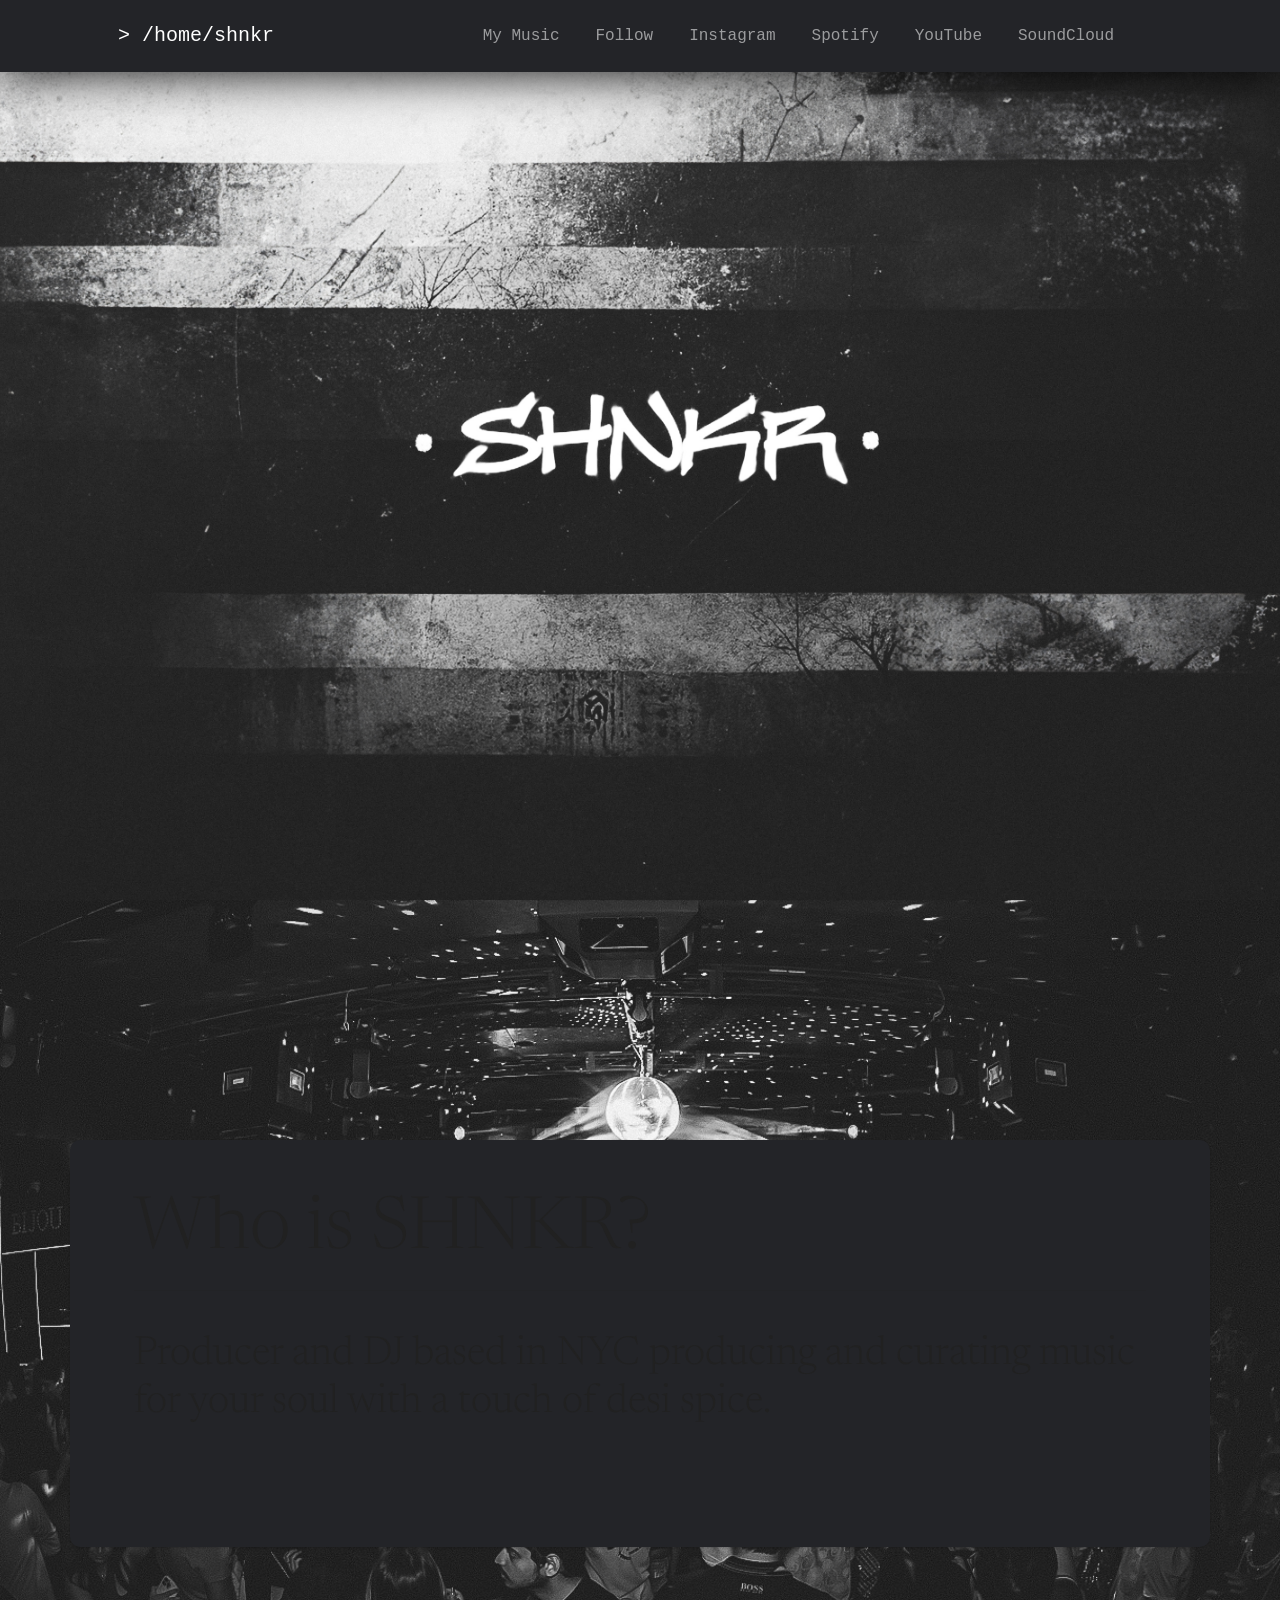
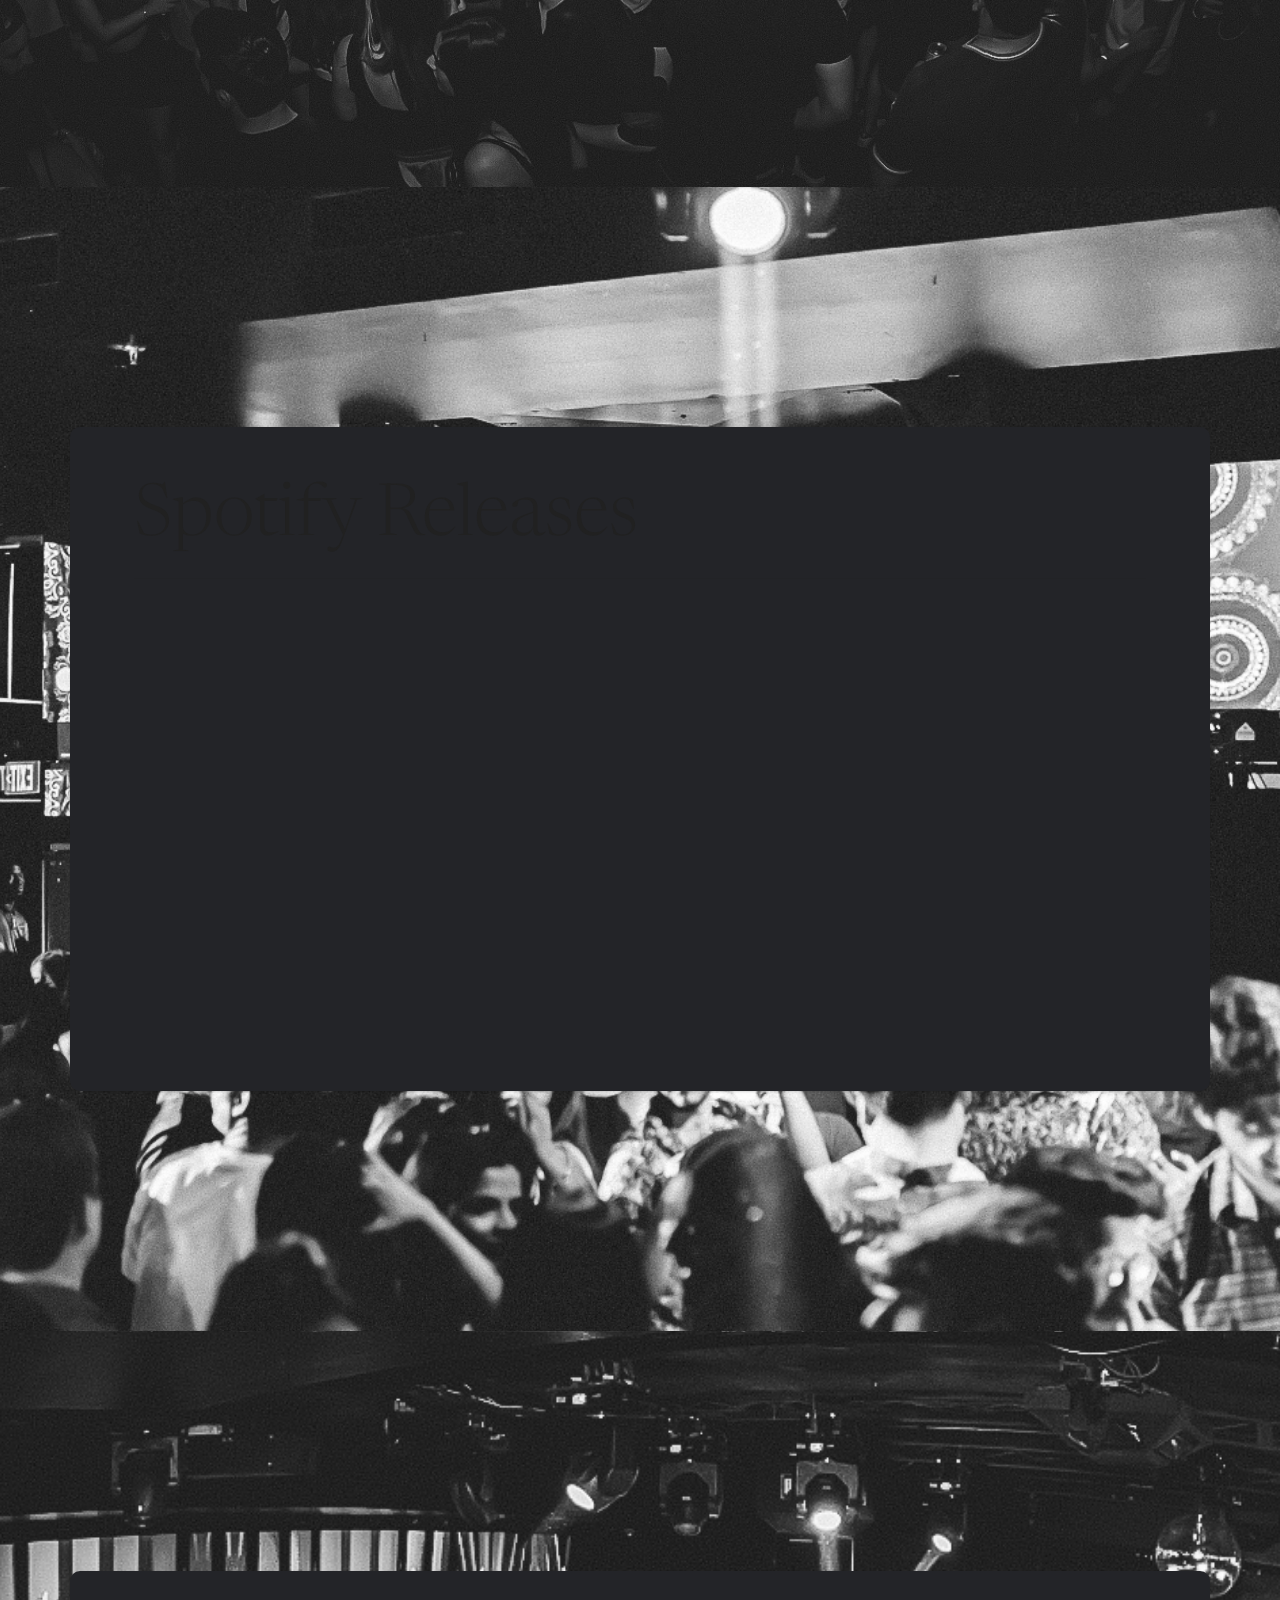
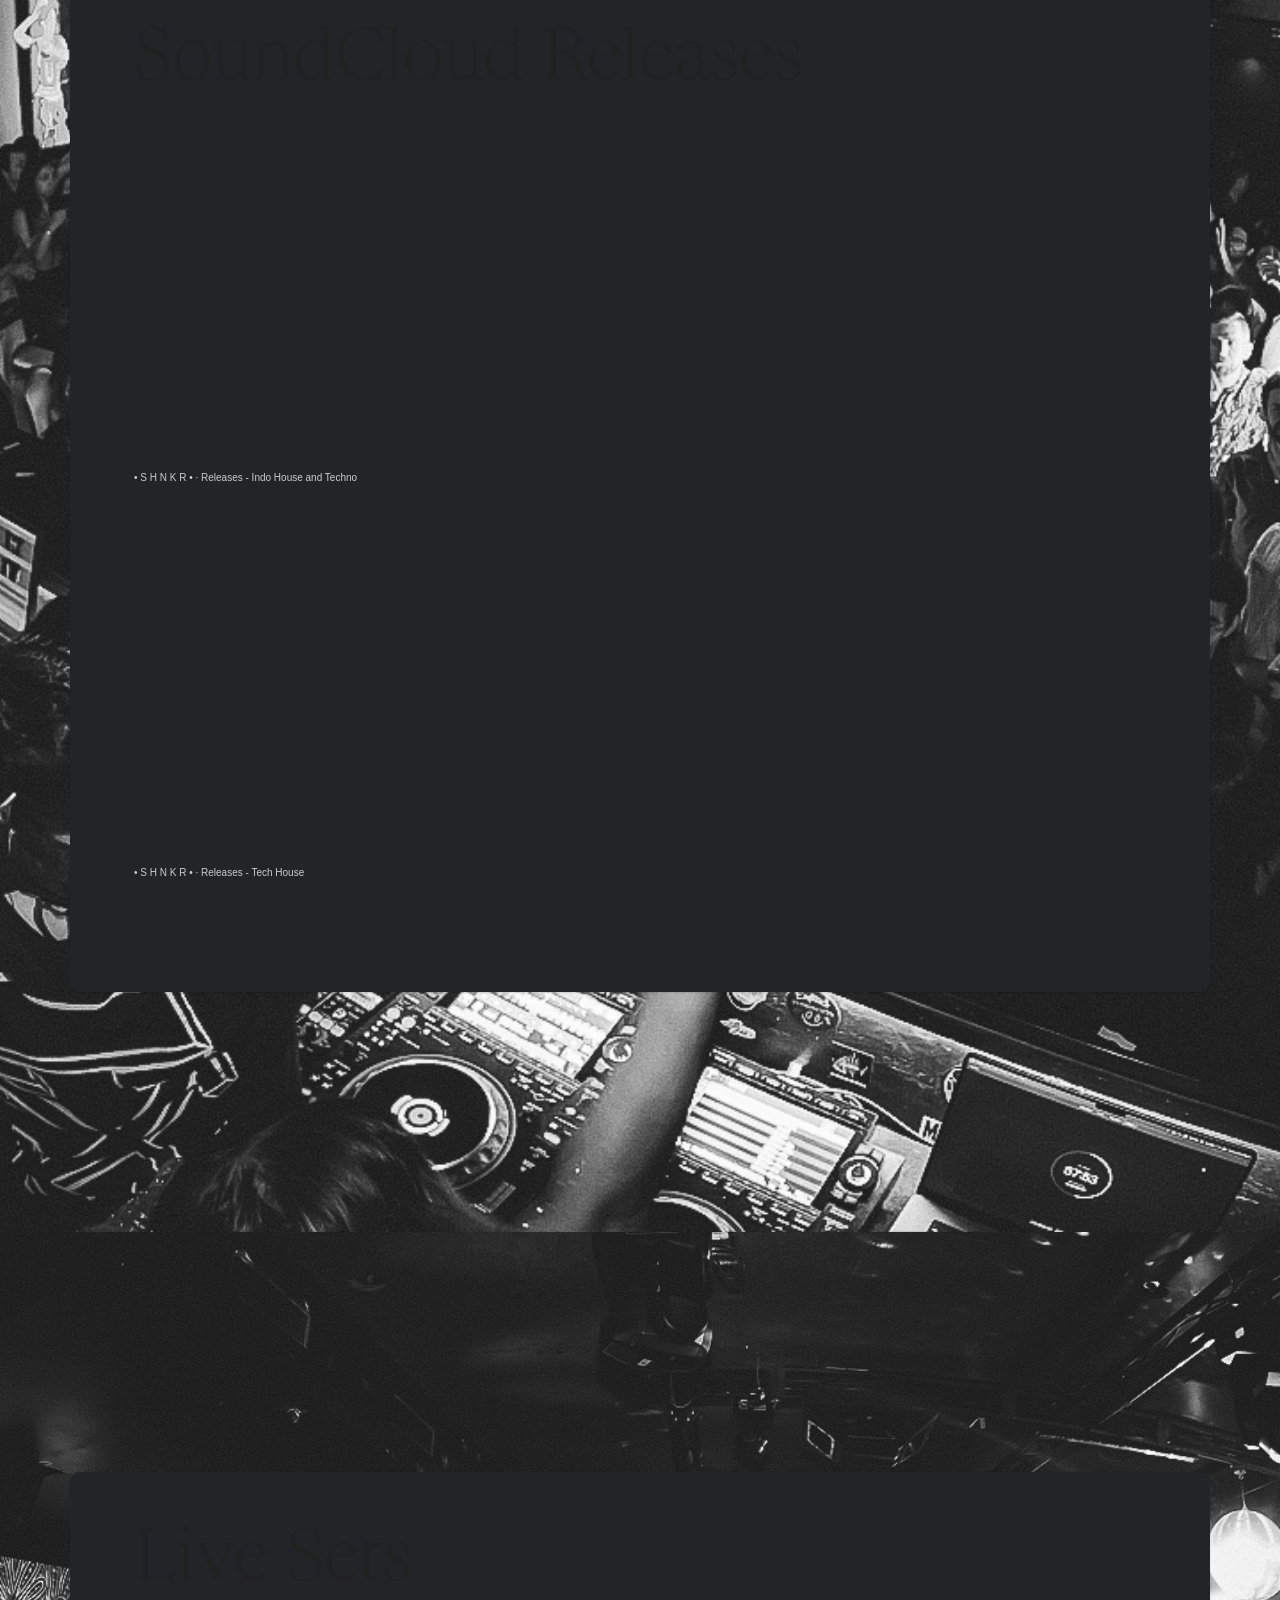
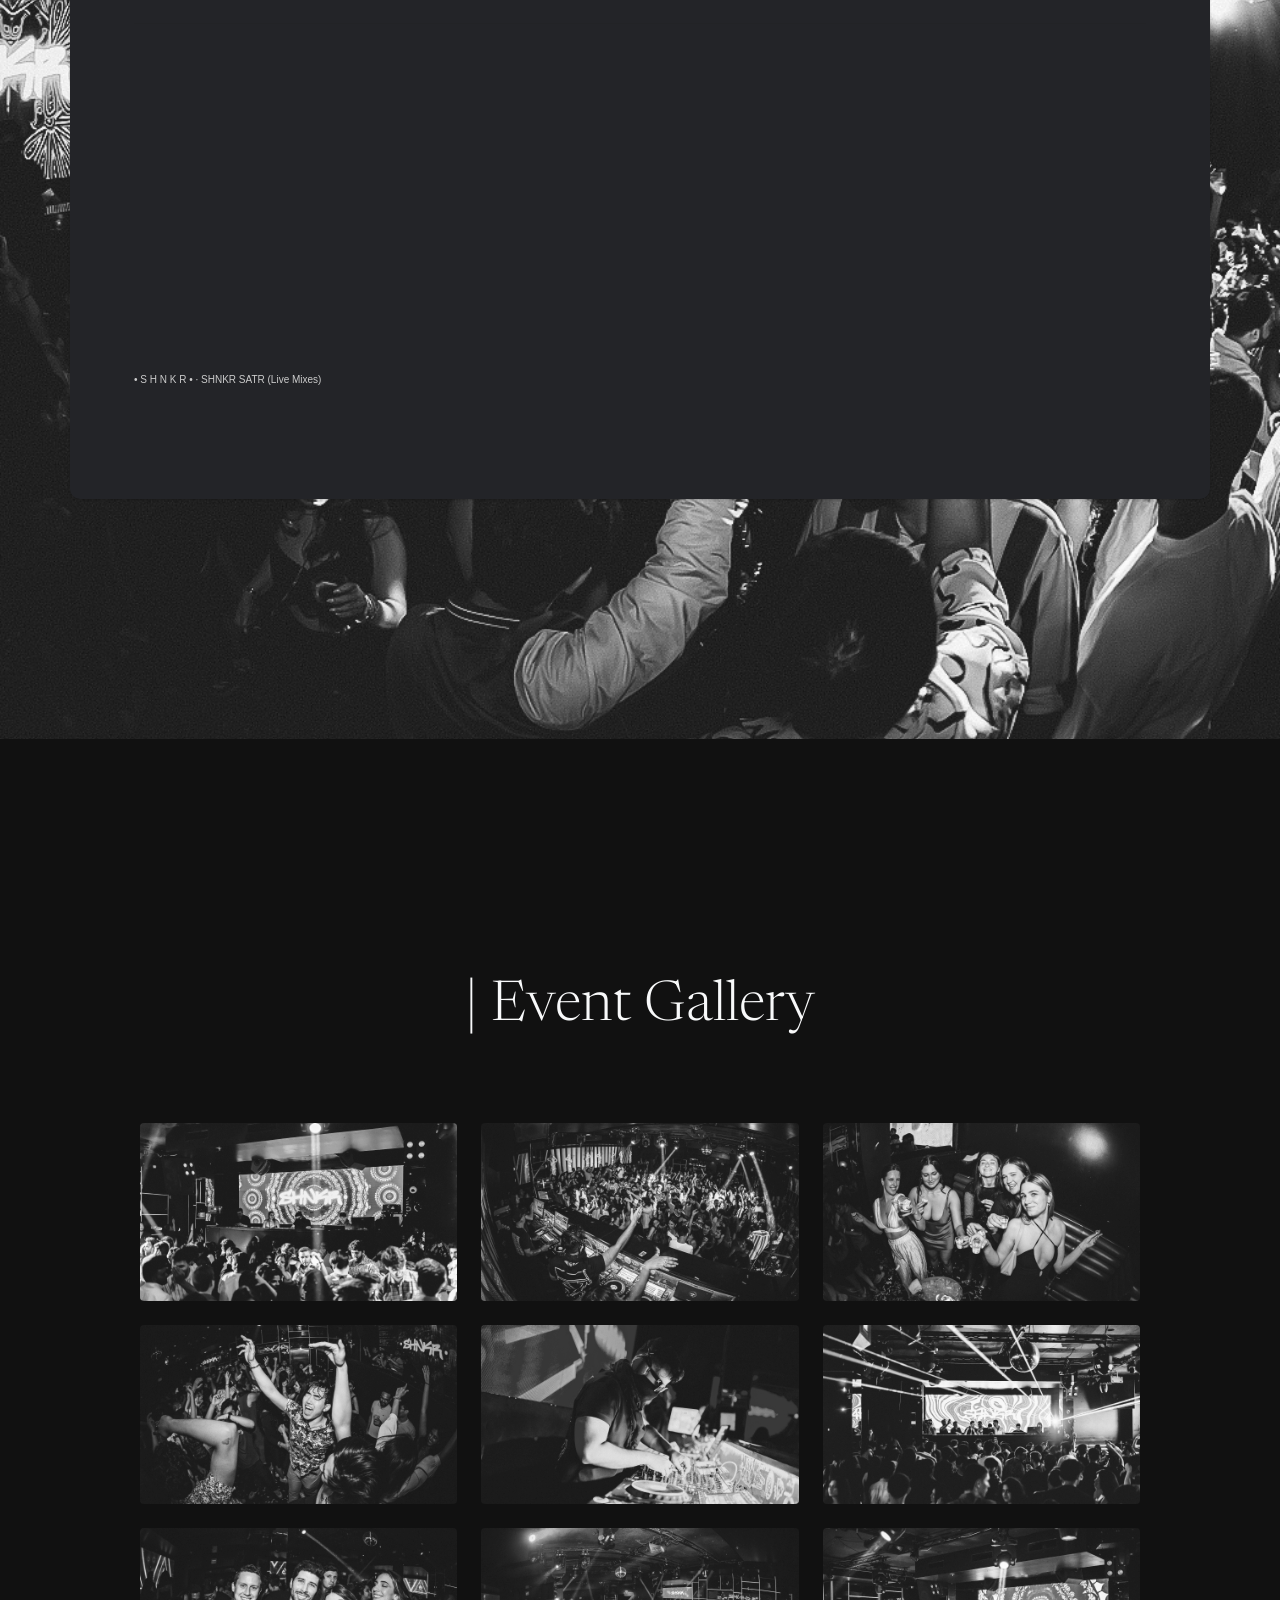
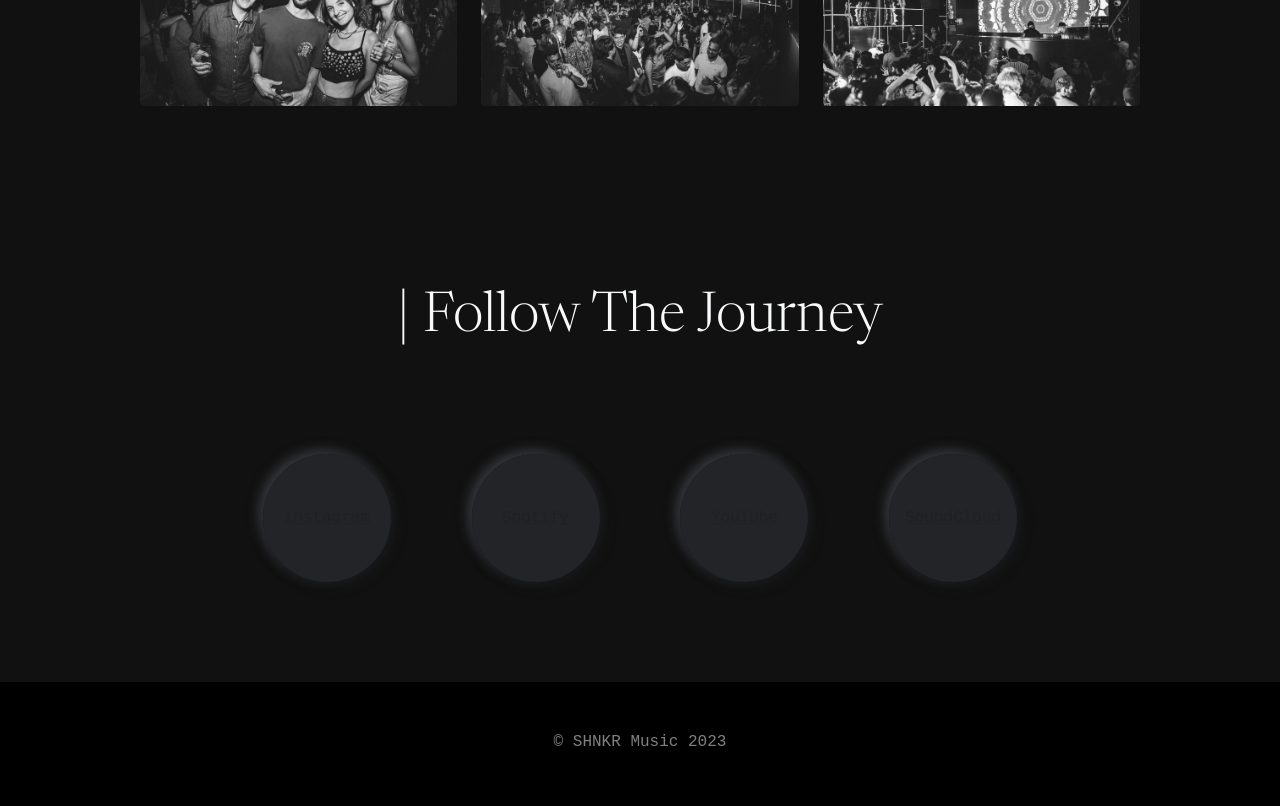
==== index.html @ a23a1327 "Site revamp 23" ====
<!doctype html>
<html class="no-js" lang="en">

    <!--    Head     -->
    <head>
        <meta charset="utf-8" />
        <meta name="viewport" content="width=device-width, initial-scale=1, shrink-to-fit=no" />
        <meta name="description" content="Personal Website" />
        <meta name="author" content="shnkr" />
        <title>Welcome | SHNKR Music</title>
        <link rel="icon" type="image/x-icon" href="assets/favicon.ico" />
        <link href="https://cdn.jsdelivr.net/npm/bootstrap@5.0.2/dist/css/bootstrap.min.css" rel="stylesheet" integrity="sha384-EVSTQN3/azprG1Anm3QDgpJLIm9Nao0Yz1ztcQTwFspd3yD65VohhpuuCOmLASjC" crossorigin="anonymous">
        <!-- Google fonts-->
        <link href="https://fonts.googleapis.com/css2?family=Newsreader:ital,wght@0,600;1,600&amp;display=swap" rel="stylesheet" />
        <link href="https://fonts.googleapis.com/css2?family=Mulish:ital,wght@0,300;0,500;0,600;0,700;1,300;1,500;1,600;1,700&amp;display=swap" rel="stylesheet" />
        <link href="https://fonts.googleapis.com/css2?family=Kanit:ital,wght@0,400;1,400&amp;display=swap" rel="stylesheet" />
        <!-- Core theme CSS (includes Bootstrap)-->
        <link href="css/styles.css" rel="stylesheet" />
        <link href="css/main.css" rel="stylesheet" />
        <link href="css/neomorphic.css" rel="stylesheet" />
    </head>

    <!--    Body     -->
    <body>
      <nav class="navbar navbar-expand-lg navbar-dark fixed-top">
          <div class="container px-5">
              <a class="navbar-brand" href="#header">&gt; /home/shnkr</a>
              <button class="navbar-toggler" type="button" data-bs-toggle="collapse" data-bs-target="#navbarResponsive" aria-controls="navbarResponsive" aria-expanded="false" aria-label="Toggle navigation">
                  Menu
                  <i class="bi-list"></i>
              </button>
              <div class="collapse navbar-collapse" id="navbarResponsive">
                  <ul class="navbar-nav ms-auto me-4 my-3 my-lg-0">
                      <li class="nav-item"><a class="nav-link me-lg-3" href="#about">My Music</a></li>
                      <li class="nav-item"><a class="nav-link me-lg-3" href="#follow">Follow</a></li>
                      <li class="nav-item"><a class="nav-link me-lg-3" href="https://www.instagram.com/shnkrmusic">Instagram</a></li>
                      <li class="nav-item"><a class="nav-link me-lg-3" href="https://open.spotify.com/artist/5sv6Sj7WPThowCQvMNBE6A">Spotify</a></li>
                      <li class="nav-item"><a class="nav-link me-lg-3" href="https://www.youtube.com/channel/UChlsUi5Co1b_n4DUHpxa7-Q">YouTube</a></li>
                      <li class="nav-item"><a class="nav-link me-lg-3" href="https://www.soundcloud.com/shnkr">SoundCloud</a></li>
                  </ul>
              </div>
          </div>
      </nav>


      <!-- Mashead header-->
      <header id="header" class="masthead fullscreen shnkr-background">
          <div class="container">
              <div class="">
                  <div class="col-lg-6">
                      <!-- Mashead text and app badges-->
                      <div class="mb-5 mb-lg-0 text-center text-lg-start">
                        <!-- <h1 class="typewriter code display-1 mb-3"></h>Hi, I am Shnkr.</h1>
                        <h2 class="code  fw-normal text-muted mb-5">Engineer @ Google</h2> -->
                      </div>
                  </div>
              </div>
          </div>
      </header>


      <section class="info-01 px-5 ">
          <div class="cta-content">
              <div class="container px-5 card">
                  <div class="card-body">
                      <div class="col-12 col-">
                          <div class="title">
                            <h2 class="display-2">Who is SHNKR?</h2>
                            <hr />
                            <br />
                            <h2 class="display-6">Producer and DJ based in NYC producing and curating music for your soul with a touch of desi spice.</h2>
                      </div>
                  </div>
              </div>
          </div>
      </section>


      <section class="music-01 px-5 ">
          <div class="cta-content">
              <div class="container px-5 card">
                  <div class="card-body">
                      <div class="col-12 col-">
                          <div class="title">
                              <h2 class="display-2">Spotify Releases</h2>
                              <hr />
                              <br />
                              <iframe style="border-radius:12px" src="https://open.spotify.com/embed/artist/5sv6Sj7WPThowCQvMNBE6A?utm_source=generator&theme=0" width="100%" height="352" frameBorder="0" allowfullscreen="" allow="autoplay; clipboard-write; encrypted-media; fullscreen; picture-in-picture" loading="lazy"></iframe>

                      </div>
                  </div>
              </div>
          </div>
      </section>


      <section class="music-02 px-5 ">
          <div class="cta-content">
              <div class="container px-5 card">
                  <div class="card-body">
                      <div class="col-12 col-">
                          <div class="title">
                              <h2 class="display-2">SoundCloud Releases</h2>
                              <hr />
                              <br />
                              <iframe width="100%" height="300" scrolling="no" frameborder="no" allow="autoplay" src="https://w.soundcloud.com/player/?url=https%3A//api.soundcloud.com/playlists/1664240231&color=%23363434&auto_play=false&hide_related=false&show_comments=true&show_user=true&show_reposts=false&show_teaser=true&visual=true"></iframe>
                              <div style="font-size: 10px; color: #cccccc;line-break: anywhere;word-break: normal;overflow: hidden;white-space: nowrap;text-overflow: ellipsis; font-family: Interstate,Lucida Grande,Lucida Sans Unicode,Lucida Sans,Garuda,Verdana,Tahoma,sans-serif;font-weight: 100;"><a href="https://soundcloud.com/shnkr" title="• S H N K R •" target="_blank" style="color: #cccccc; text-decoration: none;">• S H N K R •</a> ·
                                  <a href="https://soundcloud.com/shnkr/sets/releases-indo-house-and-techno" title="Releases - Indo House and Techno" target="_blank" style="color: #cccccc; text-decoration: none;">Releases - Indo House and Techno</a>
                              </div>
                              <br />
                              <br />
                              <br />

                              <iframe width="100%" height="300" scrolling="no" frameborder="no" allow="autoplay" src="https://w.soundcloud.com/player/?url=https%3A//api.soundcloud.com/playlists/1664241095&color=%23444444&auto_play=false&hide_related=false&show_comments=true&show_user=true&show_reposts=false&show_teaser=true&visual=true"></iframe>
                              <div style="font-size: 10px; color: #cccccc;line-break: anywhere;word-break: normal;overflow: hidden;white-space: nowrap;text-overflow: ellipsis; font-family: Interstate,Lucida Grande,Lucida Sans Unicode,Lucida Sans,Garuda,Verdana,Tahoma,sans-serif;font-weight: 100;"><a href="https://soundcloud.com/shnkr" title="• S H N K R •" target="_blank" style="color: #cccccc; text-decoration: none;">• S H N K R •</a> ·
                                  <a href="https://soundcloud.com/shnkr/sets/releases-tech-house" title="Releases - Tech House" target="_blank" style="color: #cccccc; text-decoration: none;">Releases - Tech House</a>
                              </div>
                      </div>
                  </div>
              </div>
          </div>
      </section>


      <section class="music-03 px-5 ">
          <div class="cta-content">
              <div class="container px-5 card">
                  <div class="card-body">
                      <div class="col-12 col-">
                          <div class="title">
                              <h2 class="display-2">Live Sets</h2>
                              <hr />
                              <br />
                              <iframe width="100%" height="300" scrolling="no" frameborder="no" allow="autoplay" src="https://w.soundcloud.com/player/?url=https%3A//api.soundcloud.com/playlists/1576926529&color=%23444444&auto_play=false&hide_related=false&show_comments=true&show_user=true&show_reposts=false&show_teaser=true&visual=true"></iframe><div style="font-size: 10px; color: #cccccc;line-break: anywhere;word-break: normal;overflow: hidden;white-space: nowrap;text-overflow: ellipsis; font-family: Interstate,Lucida Grande,Lucida Sans Unicode,Lucida Sans,Garuda,Verdana,Tahoma,sans-serif;font-weight: 100;"><a href="https://soundcloud.com/shnkr" title="• S H N K R •" target="_blank" style="color: #cccccc; text-decoration: none;">• S H N K R •</a> · <a href="https://soundcloud.com/shnkr/sets/shnkr-satr-live-mixes" title="SHNKR SATR (Live Mixes)" target="_blank" style="color: #cccccc; text-decoration: none;">SHNKR SATR (Live Mixes)</a></div>
                              </div>
                      </div>
                  </div>
              </div>
          </div>
      </section>

      <!-- Basic features section-->
      <section id="about">
        <div class="container px-5">
            <div class="row gx-5 align-items-center justify-content-center justify-content-lg-between">
            </div>
        </div>
    </section>

    <section>
      <div class=" text-center">
          <div class="row">
              <div class="title">
                  <h2 class="col display-4 lh-1 mb-4">| Event Gallery</h2>
              </div>
          </div>
            <!-- Gallery -->
        <div class="row">
          <div class="col-lg-4 col-md-12 mb-4 mb-lg-0">
            <img
              src="./img/imgrid/gr-01-c.jpg"
              class="sh-grid-img w-100 shadow-1-strong rounded mb-4"
            />
            <img
              src="./img/imgrid/gr-02-c.jpg"
              class="sh-grid-img w-100 shadow-1-strong rounded mb-4"
            />
            <img
              src="./img/imgrid/gr-03-c.jpg"
              class="sh-grid-img w-100 shadow-1-strong rounded mb-4"
            />
          </div>

          <div class="col-lg-4 mb-4 mb-lg-0">
            <img
              src="./img/imgrid/gr-04-c.jpg"
              class="sh-grid-img w-100 shadow-1-strong rounded mb-4"
            />
            <img
              src="./img/imgrid/gr-05-c.jpg"
              class="sh-grid-img w-100 shadow-1-strong rounded mb-4"
            />
            <img
              src="./img/imgrid/gr-06-c.jpg"
              class="sh-grid-img w-100 shadow-1-strong rounded mb-4"
            />
          </div>

          <div class="col-lg-4 mb-4 mb-lg-0">
            <img
              src="./img/imgrid/gr-07-c.jpg"
              class="sh-grid-img w-100 shadow-1-strong rounded mb-4"
            />
            <img
              src="./img/imgrid/gr-08-c.jpg"
              class="sh-grid-img w-100 shadow-1-strong rounded mb-4"
            />
            <img
              src="./img/imgrid/gr-09-c.jpg"
              class="sh-grid-img w-100 shadow-1-strong rounded mb-4"
            />
          </div>
        </div>
        </div>
    </section>

      <!-- Basic features section-->
      <section id="follow">
        <div class="container px-5 text-center">
            <div class="row">
                <div class="title">
                    <h2 class="col display-4 lh-1 mb-4">| Follow The Journey</h2>
                </div>
            </div>
            <div class="row row-cols-1 row-cols-sm-4 row-cols-md-4">
                <div class="card card-social card-hover col-md-6 col-sm-12">
                    <a class="" href="https://www.instagram.com/shnkrmusic">Instagram</a>
                </div>
                <div class="card card-social card-hover col-md-6 col-sm-12">
                    <a class="" href="https://open.spotify.com/artist/5sv6Sj7WPThowCQvMNBE6A">Spotify</a>
                </div>
                <div class="card card-social card-hover col-md-6 col-sm-12">
                    <a class="" href="https://www.youtube.com/channel/UChlsUi5Co1b_n4DUHpxa7-Q">YouTube</a>
                </div>
                <div class="card card-social card-hover col-md-6 col-sm-12">
                    <a class="" href="https://www.soundcloud.com/shnkr">SoundCloud</a>
                </div>
            </div>
        </div>
    </section>


        <!-- Footer-->
        <footer class="bg-black text-center py-5">
            <div class="container px-5">
                <div class="text-white-50 ">
                    <div class="mb-2">&copy; SHNKR Music 2023</div>
                </div>
            </div>
        </footer>

        </div>

        <!--    Scripts     -->
        <script src="js/main.js"></script>
        <script src="js/app.js"></script>
        <script src="js/skrollr.js"></script>
        <script src="js/foundation.min.js"></script>
        <script src="js/form.js"></script>
        <script src="https://cdn.jsdelivr.net/npm/bootstrap@5.0.2/dist/js/bootstrap.bundle.min.js" integrity="sha384-MrcW6ZMFYlzcLA8Nl+NtUVF0sA7MsXsP1UyJoMp4YLEuNSfAP+JcXn/tWtIaxVXM" crossorigin="anonymous"></script>
    </body>
</html>
---- css/main.css ----
/*  Body Styles */
body {
  font-family: monospace;
}

.shnkr-background {
  z-index: -100;
  background: url(../img/shnkr_cover.jpg);
  background-position: center;
  background-size: cover;
}

.fullscreen {
  display: flex;
  width: 100%;
  height: 100vh;
  align-items: center;
}

.code {
  font-family: monospace;
}

/* The typing effect */
@keyframes typing {
  from {
    width: 0;
  }
  to {
    width: 100%;
  }
}

/* The typewriter cursor effect */
@keyframes blink-caret {
  from,
  to {
    border-color: transparent;
  }
  50% {
    border-color: rgba(255, 255, 255, 0.5);
  }
}

.display-flex {
  display: flex;
}

.card {
  padding: 2rem;
  border-radius: 10px;
  border: none;
  box-shadow: 0 1px 2px rgba(0, 0, 0, 0.15);
  transition: all 0.15s ease-in-out;
  background-color: #fff;
  -webkit-transition: all 0.15s cubic-bezier(0.165, 0.84, 0.44, 1);
  transition: all 0.15s cubic-bezier(0.165, 0.84, 0.44, 1);
}

.card-social {
  height: 8rem;
  width: 8rem;
  border-radius: 8rem;
  display: flex;
  align-items: center;
  justify-content: center;
}

.card-social::after {
  height: 8rem;
  width: 8rem;
  border-radius: 8rem;
  display: flex;
  align-items: center;
  justify-content: center;
}

.btn-hover {
  border: none;
  box-shadow: 0 1px 2px rgba(0, 0, 0, 0.15);
  transition: all 0.15s ease-in-out;
  -webkit-transition: all 0.15s cubic-bezier(0.165, 0.84, 0.44, 1);
  transition: all 0.15s cubic-bezier(0.165, 0.84, 0.44, 1);
}

.btn-hover::after {
  content: "";
  position: absolute;
  z-index: -1;
  top: 0;
  left: 0;
  width: 100%;
  height: 100%;
  box-shadow: 0 5px 15px rgba(0, 0, 0, 0.3);
  opacity: 0;
  -webkit-transition: all 0.6s cubic-bezier(0.165, 0.84, 0.44, 1);
  transition: all 0.6s cubic-bezier(0.165, 0.84, 0.44, 1);
}

.btn-hover:hover::after {
  opacity: 1;
}

/*  Loader Styles */
@keyframes rotate {
  from {
    -moz-transform: rotate(0deg); /* IE 9 */
    -webkit-transform: rotate(0deg); /* Chrome, Safari, Opera */
    transform: rotate(0deg);
  }
  to {
    -moz-transform: rotate(360deg); /* IE 9 */
    -webkit-transform: rotate(360deg); /* Chrome, Safari, Opera */
    transform: rotate(360deg);
  }
}

@-webkit-keyframes opacity {
  0% {
    opacity: 1;
  }
  100% {
    opacity: 0;
  }
}

@keyframes opacity {
  0% {
    opacity: 1;
  }
  100% {
    opacity: 0;
  }
}

@-webkit-keyframes rotation {
  from {
    -webkit-transform: rotate(0deg);
  }

  to {
    -webkit-transform: rotate(360deg);
  }
}

@keyframes rotation {
  from {
    transform: rotate(0deg);
  }

  to {
    transform: rotate(360deg);
  }
}

.loader {
  position: fixed;
  z-index: 10000;
  top: 0;
  height: 100%;
  width: 100%;
  background-color: #111;
  text-align: center;
}

.loader i {
  margin-top: 20%;
  -webkit-animation: rotation 2s ease-in-out infinite;
  -moz-animation: rotation 2s ease-in-out infinite;
  animation: rotation 2s ease-in-out infinite;
}

.loader p {
  text-align: center;
  -webkit-animation: opacity 1s ease-in-out infinite alternate;
  -moz-animation: opacity 1s ease-in-out infinite alternate;
  animation: opacity 1s ease-in-out infinite alternate;
}

/*  Left Nav Styles */

.small-nav {
  display: block;
  position: fixed;
  width: 4%;
  padding-left: 1%;
  top: 35%;
}

/*  Main Panel Styles */

.row {
  max-width: 80%;
  margin-left: 10%;
}

.panel {
  display: table-cell;
  vertical-align: middle;
  border-radius: 5px;
  padding: 20px;
  margin: 0px;
  margin-top: 10px;
  border: 2px solid #333;
  text-align: justify;
  background-color: rgba(255, 255, 255, 0.85);
}

.jumbotron {
  width: 100%;
  padding: 50px;
  z-index: 100px;
  border-top: 2px solid #0875bd;
  border-bottom: 2px solid #222;
  -webkit-box-shadow: 0px -2px 20px -1px rgba(0, 0, 0, 0.75);
  -moz-box-shadow: 0px -2px 20px -1px rgba(0, 0, 0, 0.75);
  box-shadow: 0px -2px 20px -1px rgba(0, 0, 0, 0.75);
  background-color: rgba(0, 0, 0, 0.8);
}

.jumbotron-alt {
  width: 100%;
  padding: 50px;
  z-index: 100px;
  border-top: 2px solid #111;
  border-bottom: 2px solid #222;
  -webkit-box-shadow: 0px -2px 20px -1px rgba(0, 0, 0, 0.75);
  -moz-box-shadow: 0px -2px 20px -1px rgba(0, 0, 0, 0.75);
  box-shadow: 0px -2px 20px -1px rgba(0, 0, 0, 0.75);
  background-color: rgba(8, 117, 189, 0.8);
}

.jumbotron-alt h1,
.jumbotron-alt h3,
.jumbotron-alt p,
.jumbotron-alt li,
.jumbotron-alt i {
  color: #111;
}

.jumbotron-alt hr {
  border: 1px solid #111;
}

.trans-panel {
  position: relative;
  z-index: -100;
  height: 50%;
  filter: blur(5px);
  -webkit-filter: blur(5px);
  -moz-filter: blur(5px);
}

/*  Button Styles */

.btn-large {
  padding: 10px;
  width: 50%;
  margin-top: 40px;
  position: relative;
  background-color: #111;
  border: 2px solid #111;
  border-radius: 5px;
}

.btn-large:focus {
  background-color: #0875bd;
}

.btn-large:focus p {
  color: #111;
}

.btn-large p,
.btn-large i {
  text-align: center;
  color: #0875bd;
}

.btn-large p {
  text-align: center;
  color: #0875bd;
}

.btn-large:hover {
  background-color: rgba(0, 0, 0, 0);
}

.btn-large:hover p,
.btn-large:hover i {
  color: #111;
}

/*  Overlay Grids */

.overlay-info {
  display: none;
  position: absolute;
  bottom: 0px;
  overflow: visible;
  width: 100%;
  border: 2px solid #0875bd;
  background-color: #111;
  padding: 15px;
  z-index: 100px;
}

.overlay-info p {
  font-size: 20px;
}

.overlay-info b {
  color: #0875bd;
}

/*  Circle Button */

.columns {
  text-align: center;
  overflow: visible;
}

.btn-container {
  padding: 10px;
}

.grid-cell {
  margin: 20px;
}

.fa-large {
  font-size: 60px;
  height: 150px;
  width: 150px;
  padding: 30px;
  padding-top: 45px;
  border: 2px solid #111;
  border-radius: 75px;
  color: #111;
  background-color: #0875bd;
  margin-bottom: 20px;
}

.fa-large-icon {
  font-size: 60px;
  height: 150px;
  width: 150px;
  padding: 30px;
  padding-top: 45px;
  border: 2px solid #0875bd;
  border-radius: 75px;
  background-color: #111;
  margin-bottom: 20px;
}

.fa-medium {
  color: #0875bd;
  font-size: 50px;
  height: 100px;
  width: 100px;
  padding: 20px;
  padding-top: 30px;
  border: 1px solid #111;
  border-radius: 75px;
  background-color: rgba(0, 0, 0, 0.15);
}

i.fa-angle-double-up {
  background-color: #111;
  color: #0875bd;
  padding-top: 25px;
  position: absolute;
}

i.fa-angle-double-up:hover {
  background-color: #0875bd;
  color: #111;
  padding-top: 25px;
}

.btn-icon-up {
  text-align: center;
  z-index: 100;
  position: relative;
  left: -50px;
}

.fa-small {
  text-align: center;
  color: #111;
  font-size: `` 30px;
  height: 40px;
  width: 40px;
  padding-top: 9px;
  border: 1px solid #111;
  border-radius: 75px;
  margin: 5px;
  background-color: rgba(200, 200, 200, 0.25);
}

.fa-small-up,
.fa-small-down {
  text-align: center;
  color: #111;
  font-size: `` 30px;
  height: 40px;
  width: 40px;
  padding-top: 9px;
  border: 1px solid #111;
  border-radius: 75px;
  margin: 5px;
  background-color: rgba(250, 250, 250, 0.8);
}

.fa-small:hover {
  background-color: rgba(200, 200, 200, 0.6);
}

.fa-small-up:hover,
.fa-small-down:hover {
  background-color: rgba(200, 200, 200, 0.6);
}

.fa-active {
  background-color: rgba(250, 250, 250, 0.8);
}

i.fa-social {
  background-color: #111;
  color: #0875bd;
}

i.fa-facebook:hover {
  background-color: #3b5998;
  border: 2px solid #3b5998;
  color: #fff;
}

i.fa-linkedin:hover {
  background-color: #007bb6;
  border: 2px solid #007bb6;
  color: #fff;
}

i.fa-twitter:hover {
  background-color: #00aced;
  border: 2px solid #00aced;
  color: #fff;
}

i.fa-github-alt:hover {
  background-color: #000;
  border: 2px solid #000;
  color: #fff;
}

.fa-angle-double-down:hover {
  background-color: rgba(0, 0, 0, 0.25);
}

/*  Form Styles */

input:focus,
textarea:focus {
  background-color: rgba(255, 255, 255, 0.9) !important;
  border: rgba(255, 255, 255, 0.2) !important;
  border-radius: 5px !important;
  font-size: 20px !important;
  padding-left: 20px !important;
}

input,
textarea {
  background-color: rgba(255, 255, 255, 0.3) !important;
  border: rgba(255, 255, 255, 0.2) !important;
  border-radius: 5px !important;
  font-size: 20px !important;
  color: #111;
  height: 50px !important;
  padding-left: 20px !important;
}

textarea {
  min-height: 300px;
  padding: 20px;
}

/*  Footer Styles */
.footer {
  border-top: 2px solid #0875bd;
  background-color: #111;
  height: 70px;
  text-align: center;
}

.footer p {
  text-align: center;
  color: #777;
}
---- css/neomorphic.css ----
:root {
  --bs-blue: #1859f1;
  --bs-indigo: #6610f2;
  --bs-purple: #9f1ae2;
  --bs-pink: #d63384;
  --bs-red: #dc3545;
  --bs-orange: #fd7e14;
  --bs-yellow: #ffc107;
  --bs-green: #198754;
  --bs-teal: #20c997;
  --bs-cyan: #0dcaf0;
  --bs-white: #fff;
  --bs-black: #000;
  --bs-gray: #3c3c3c;
  --bs-gray-dark: #343a40;
  --bs-gray-100: #f8f9fa;
  --bs-gray-200: #e9ecef;
  --bs-gray-300: #dee2e6;
  --bs-gray-400: #ced4da;
  --bs-gray-500: #adb5bd;
  --bs-gray-600: #3b3d43;
  --bs-gray-700: #2f3135;
  --bs-gray-800: #232428;
  --bs-gray-900: #17181a;
  --bs-primary: #1b7ced;
  --bs-secondary: #9f1ae2;
  --bs-success: #198754;
  --bs-info: #0dcaf0;
  --bs-warning: #ffc107;
  --bs-danger: #dc3545;
  --bs-light: #f8f9fa;
  --bs-dark: #111111;
  --bs-primary-rgb: 41, 55, 240;
  --bs-secondary-rgb: 159, 26, 226;
  --bs-success-rgb: 25, 135, 84;
  --bs-info-rgb: 13, 202, 240;
  --bs-warning-rgb: 255, 193, 7;
  --bs-danger-rgb: 220, 53, 69;
  --bs-light-rgb: 248, 249, 250;
  --bs-dark-rgb: 33, 37, 41;
  --bs-white-rgb: 255, 255, 255;
  --bs-black-rgb: 0, 0, 0;
  --bs-body-color-rgb: 33, 37, 41;
  --bs-body-bg-rgb: 255, 255, 255;
  --bs-font-sans-serif: system-ui, -apple-system, "Segoe UI", Roboto,
    "Helvetica Neue", Arial, "Noto Sans", "Liberation Sans", sans-serif,
    "Apple Color Emoji", "Segoe UI Emoji", "Segoe UI Symbol", "Noto Color Emoji";
  --bs-font-monospace: SFMono-Regular, Menlo, Monaco, Consolas,
    "Liberation Mono", "Courier New", monospace;
  --bs-gradient: linear-gradient(
    180deg,
    rgba(255, 255, 255, 0.15),
    rgba(255, 255, 255, 0)
  );
  --bs-body-font-family: Mulish, -apple-system, BlinkMacSystemFont, Segoe UI,
    Roboto, Helvetica Neue, Arial, sans-serif, Apple Color Emoji, Segoe UI Emoji,
    Segoe UI Symbol, Noto Color Emoji;
  --bs-body-font-size: 1rem;
  --bs-body-font-weight: 500;
  --bs-body-line-height: 1.5;
  --bs-body-color: #212121;
  --bs-body-bg: #fff;

  --h1: 4px;
  --h2: -4px;
  --v1: 4px;
  --v2: -4px;
  --blur1: 12px;
  --blur2: 12px;
  --blur-small1: 8px;
  --blur-small2: 8px;
  --color-dark-shadow: var(--bs-gray-900);
  --color-light-shadow: var(--bs-gray-600);
  --color-transparent: rgba(0, 0, 0, 0);
  --bg-angle: 45;
}

body {
  background: var(--bs-dark);
  color: var(--bs-light);
}

a {
  color: var(--color-secondary);
}

.navbar {
  padding: 1em;
  box-shadow: 0px 0px 50px var(--bs-black);
  background: var(--bs-gray-800);
}

.navbar .navbar-brand:hover {
  color: var(--bs-primary);
}

.navbar .nav-item .nav-link {
  border-left: 4px solid rgba(0, 0, 0, 0);
}

.navbar .nav-item .nav-link:hover {
  color: var(--bs-primary);
  border-left: 4px solid var(--bs-primary);
}

.navbar .nav-item .nav-link:active {
  border-left: 4px solid var(--bs-primary);
}

.btn {
  background: var(--bs-gray-800);
  border: none;
  box-shadow: var(--h1) var(--v1) var(--blur-small1) var(--color-dark-shadow),
    var(--h2) var(--v2) var(--blur-small2) var(--color-light-shadow);
}

.btn:hover {
  background: var(--bs-gray-800);
  color: var(--bs-primary);
  box-shadow: inset var(--h1) var(--v1) var(--blur-small1)
      var(--color-dark-shadow),
    inset var(--h2) var(--v2) var(--blur-small2) var(--color-light-shadow);
}

.card {
  margin: auto;
  background-color: var(--bs-gray-800);
}

.title {
  padding-bottom: 4em;
}

.card-hover:hover {
  box-shadow: inset var(--h1) var(--v1) var(--blur1) var(--color-dark-shadow),
    inset var(--h2) var(--v2) var(--blur2) var(--color-light-shadow);
}

.card-social {
  border-radius: 20rem;
  margin: 20px auto;
  text-decoration: none;
  box-shadow: inset var(--h1) var(--v1) var(--blur-small1)
      var(--color-transparent),
    inset var(--h2) var(--v2) var(--blur-small2) var(--color-transparent);
  -webkit-transition: all 0.1s ease-in-out;
  transition: all 0.1s ease-in-out;
}

.card-social:hover {
  color: var(--bs-primary);
  box-shadow: inset var(--h1) var(--v1) var(--blur-small1)
      var(--color-dark-shadow),
    inset var(--h2) var(--v2) var(--blur-small2) var(--color-light-shadow);
  -webkit-transition: all 0.1s ease-in-out;
  transition: all 0.1s ease-in-out;
}

.card-hover::after {
  content: "";
  position: absolute;
  border-radius: 10px;
  z-index: -1;
  top: 0;
  left: 0;
  width: 100%;
  height: 100%;
  box-shadow: var(--h1) var(--v1) var(--blur1) var(--color-dark-shadow),
    var(--h2) var(--v2) var(--blur2) var(--color-light-shadow);
}

.card-social::after {
  border-radius: 50rem;
  -webkit-transition: all 0.1s ease-in-out;
  transition: all 0.1s ease-in-out;
}

.card-hover:hover::after {
  opacity: 0;
}
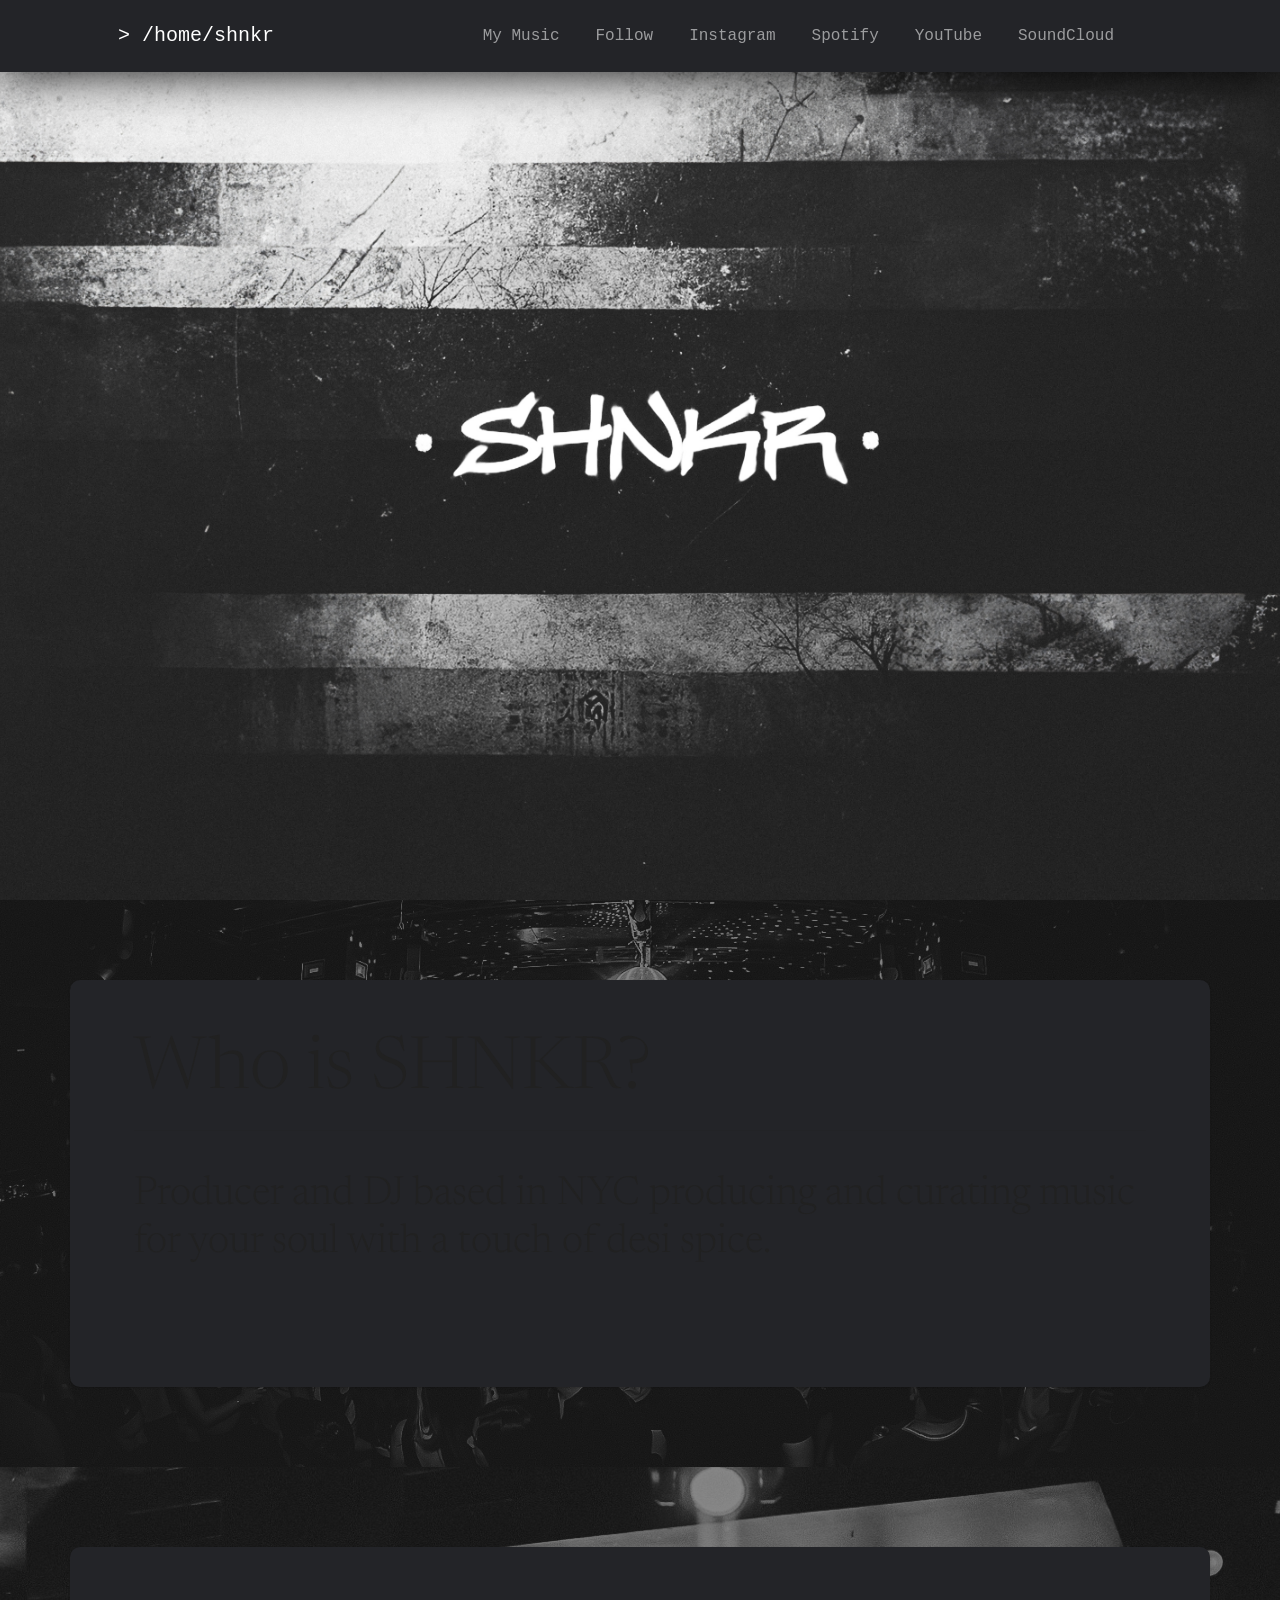
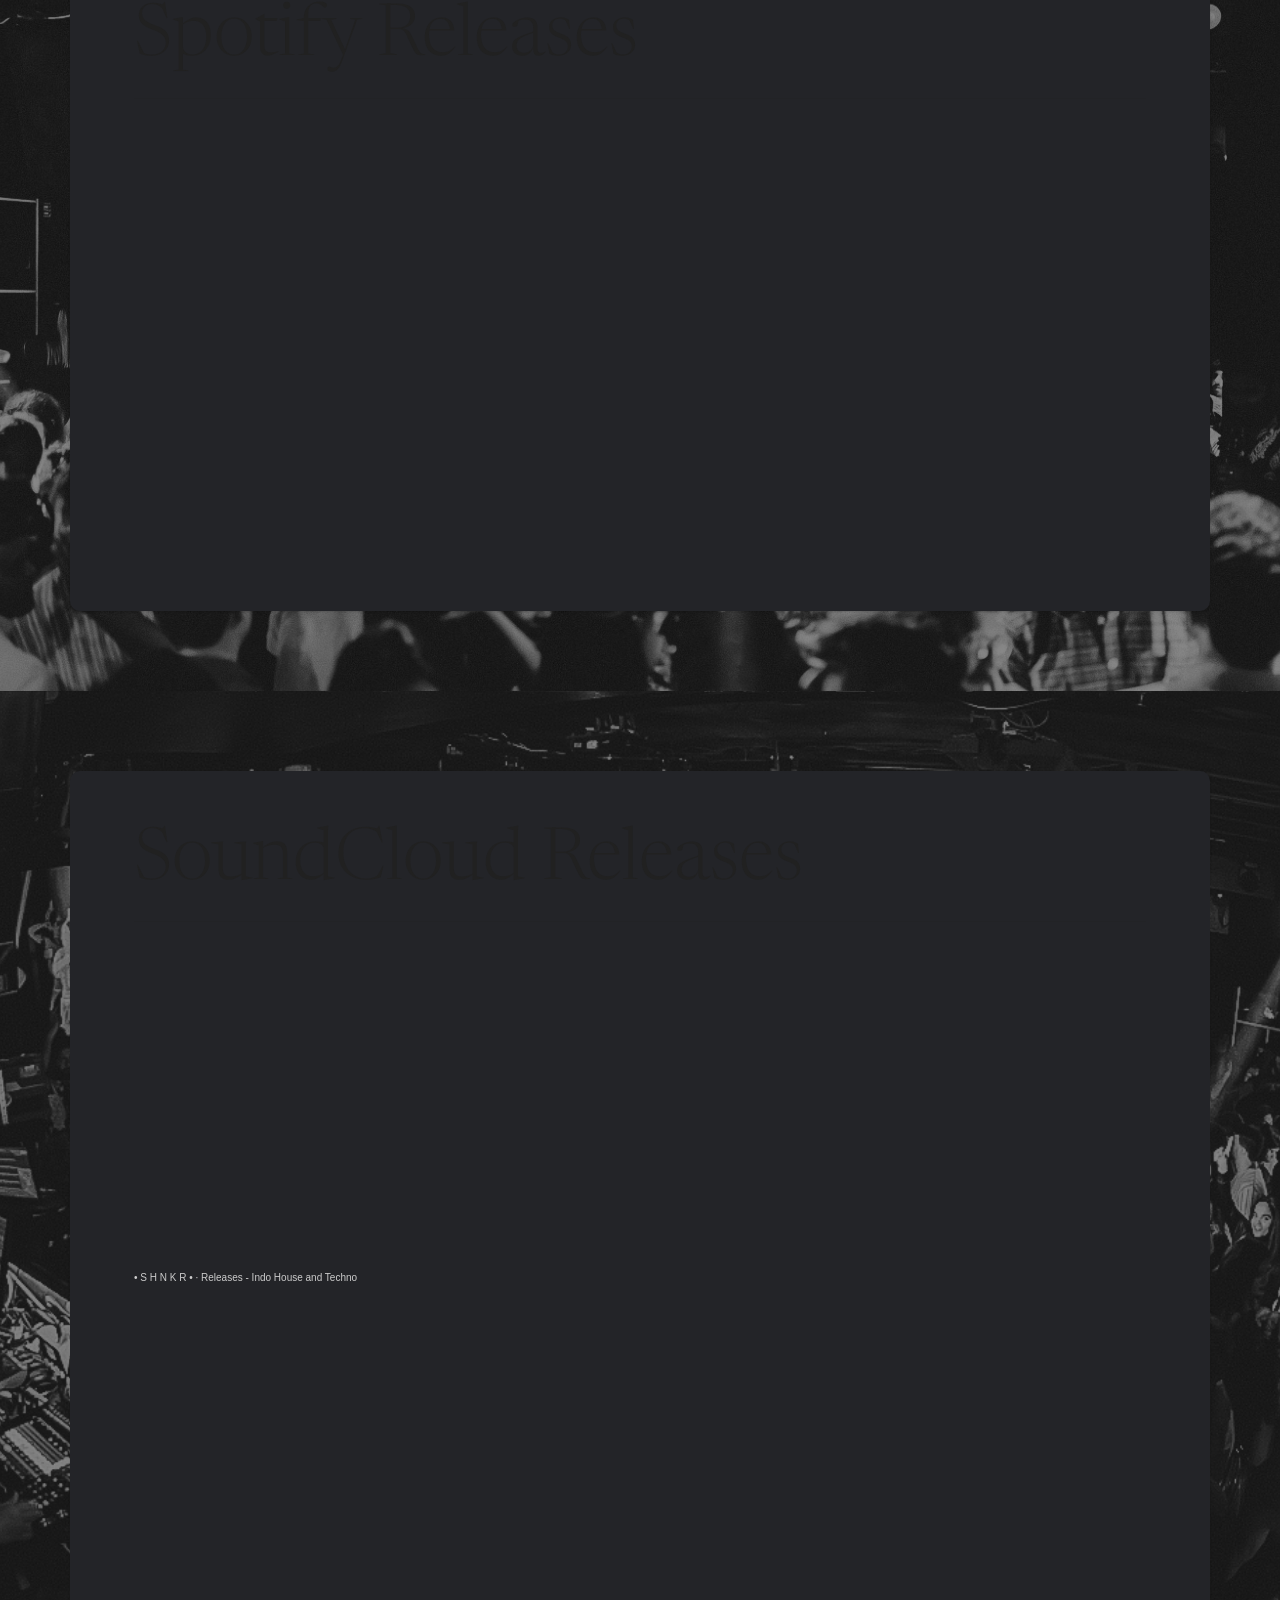
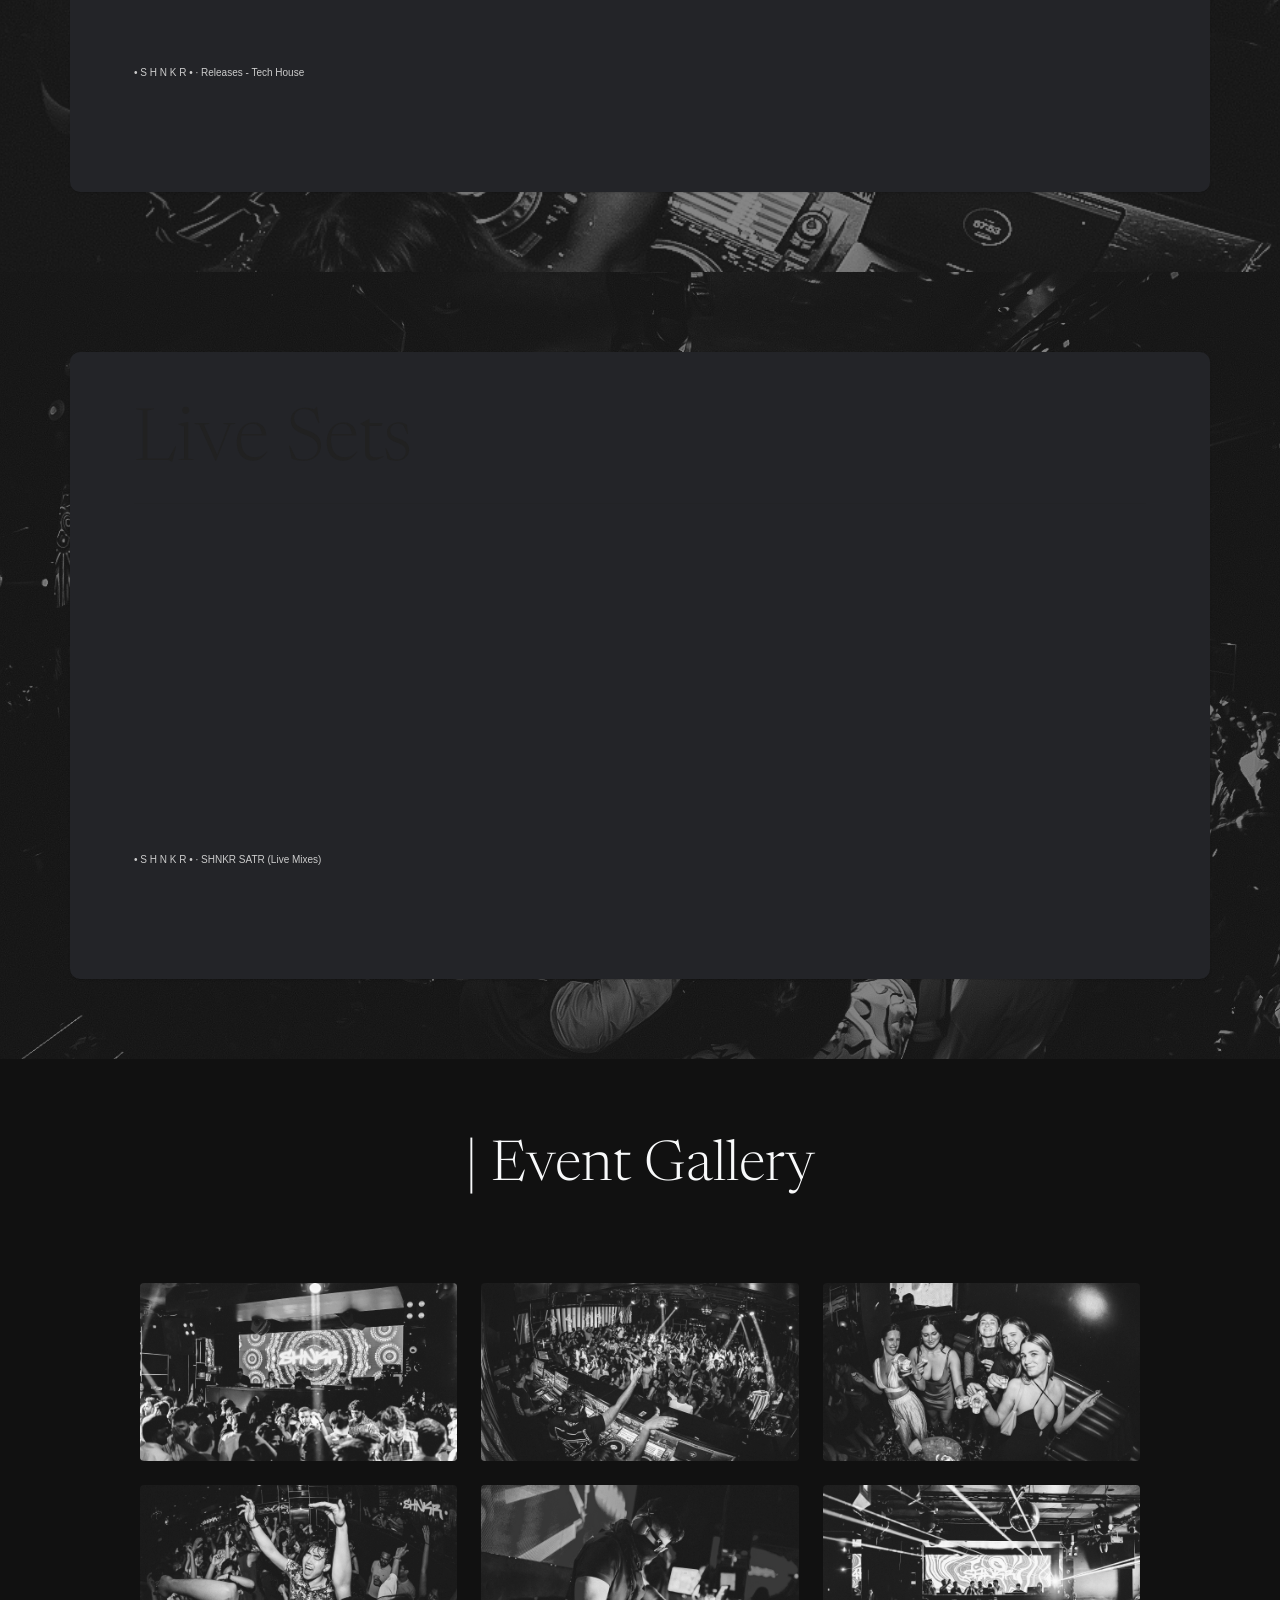
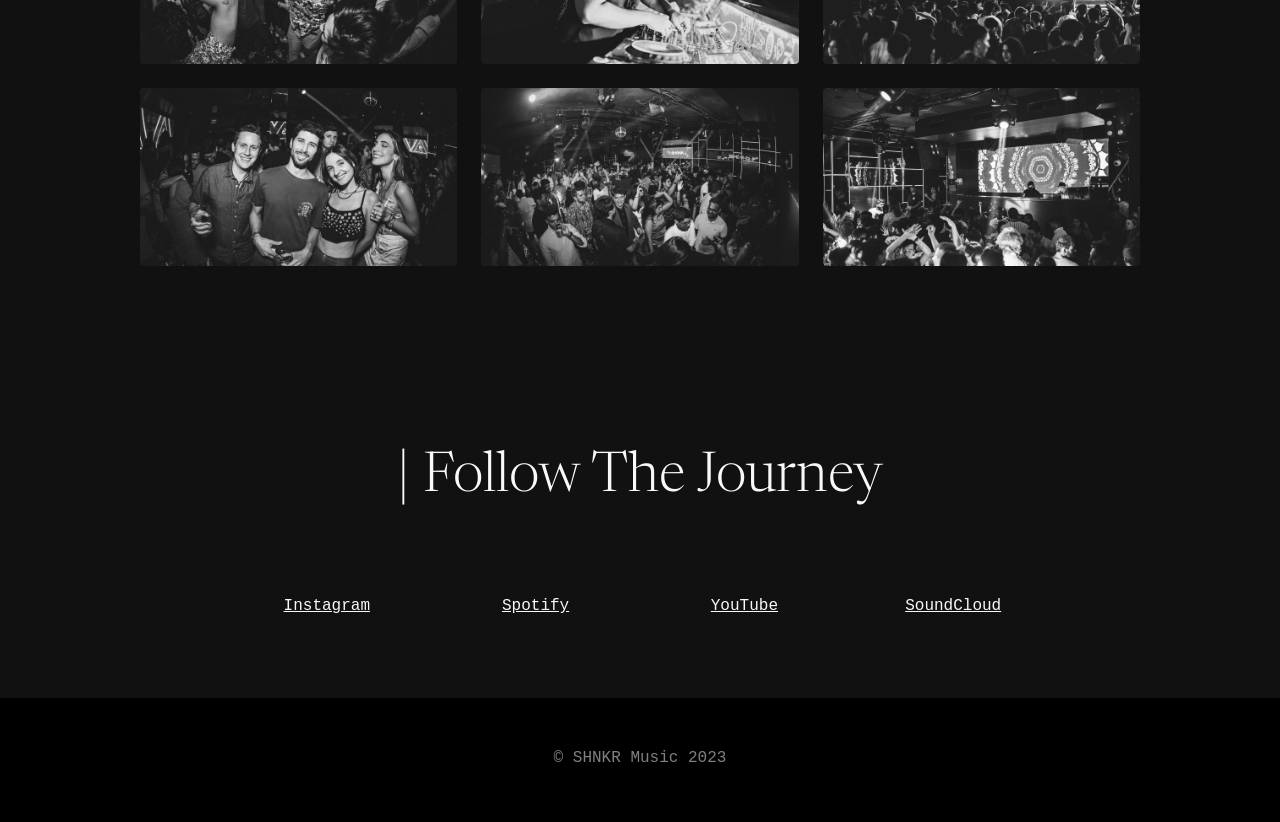
==== commit 930308f4: "Minor changes" ====
--- a/index.html
+++ b/index.html
@@ -59,7 +59,7 @@
       </header>
 
 
-      <section class="info-01 px-5 ">
+      <section class="custom-card-panel info-01 px-5 ">
           <div class="cta-content">
               <div class="container px-5 card">
                   <div class="card-body">
@@ -76,7 +76,7 @@
       </section>
 
 
-      <section class="music-01 px-5 ">
+      <section class="custom-card-panel music-01 px-5 ">
           <div class="cta-content">
               <div class="container px-5 card">
                   <div class="card-body">
@@ -94,7 +94,7 @@
       </section>
 
 
-      <section class="music-02 px-5 ">
+      <section class="custom-card-panel music-02 px-5 ">
           <div class="cta-content">
               <div class="container px-5 card">
                   <div class="card-body">
@@ -122,7 +122,7 @@
       </section>
 
 
-      <section class="music-03 px-5 ">
+      <section class="custom-card-panel music-03 px-5 ">
           <div class="cta-content">
               <div class="container px-5 card">
                   <div class="card-body">
@@ -138,14 +138,6 @@
               </div>
           </div>
       </section>
-
-      <!-- Basic features section-->
-      <section id="about">
-        <div class="container px-5">
-            <div class="row gx-5 align-items-center justify-content-center justify-content-lg-between">
-            </div>
-        </div>
-    </section>
 
     <section>
       <div class=" text-center">
@@ -213,18 +205,10 @@
                 </div>
             </div>
             <div class="row row-cols-1 row-cols-sm-4 row-cols-md-4">
-                <div class="card card-social card-hover col-md-6 col-sm-12">
-                    <a class="" href="https://www.instagram.com/shnkrmusic">Instagram</a>
-                </div>
-                <div class="card card-social card-hover col-md-6 col-sm-12">
-                    <a class="" href="https://open.spotify.com/artist/5sv6Sj7WPThowCQvMNBE6A">Spotify</a>
-                </div>
-                <div class="card card-social card-hover col-md-6 col-sm-12">
-                    <a class="" href="https://www.youtube.com/channel/UChlsUi5Co1b_n4DUHpxa7-Q">YouTube</a>
-                </div>
-                <div class="card card-social card-hover col-md-6 col-sm-12">
-                    <a class="" href="https://www.soundcloud.com/shnkr">SoundCloud</a>
-                </div>
+                <a class="" href="https://www.instagram.com/shnkrmusic">Instagram</a>
+                <a class="" href="https://open.spotify.com/artist/5sv6Sj7WPThowCQvMNBE6A">Spotify</a>
+                <a class="" href="https://www.youtube.com/channel/UChlsUi5Co1b_n4DUHpxa7-Q">YouTube</a>
+                <a class="" href="https://www.soundcloud.com/shnkr">SoundCloud</a>
             </div>
         </div>
     </section>
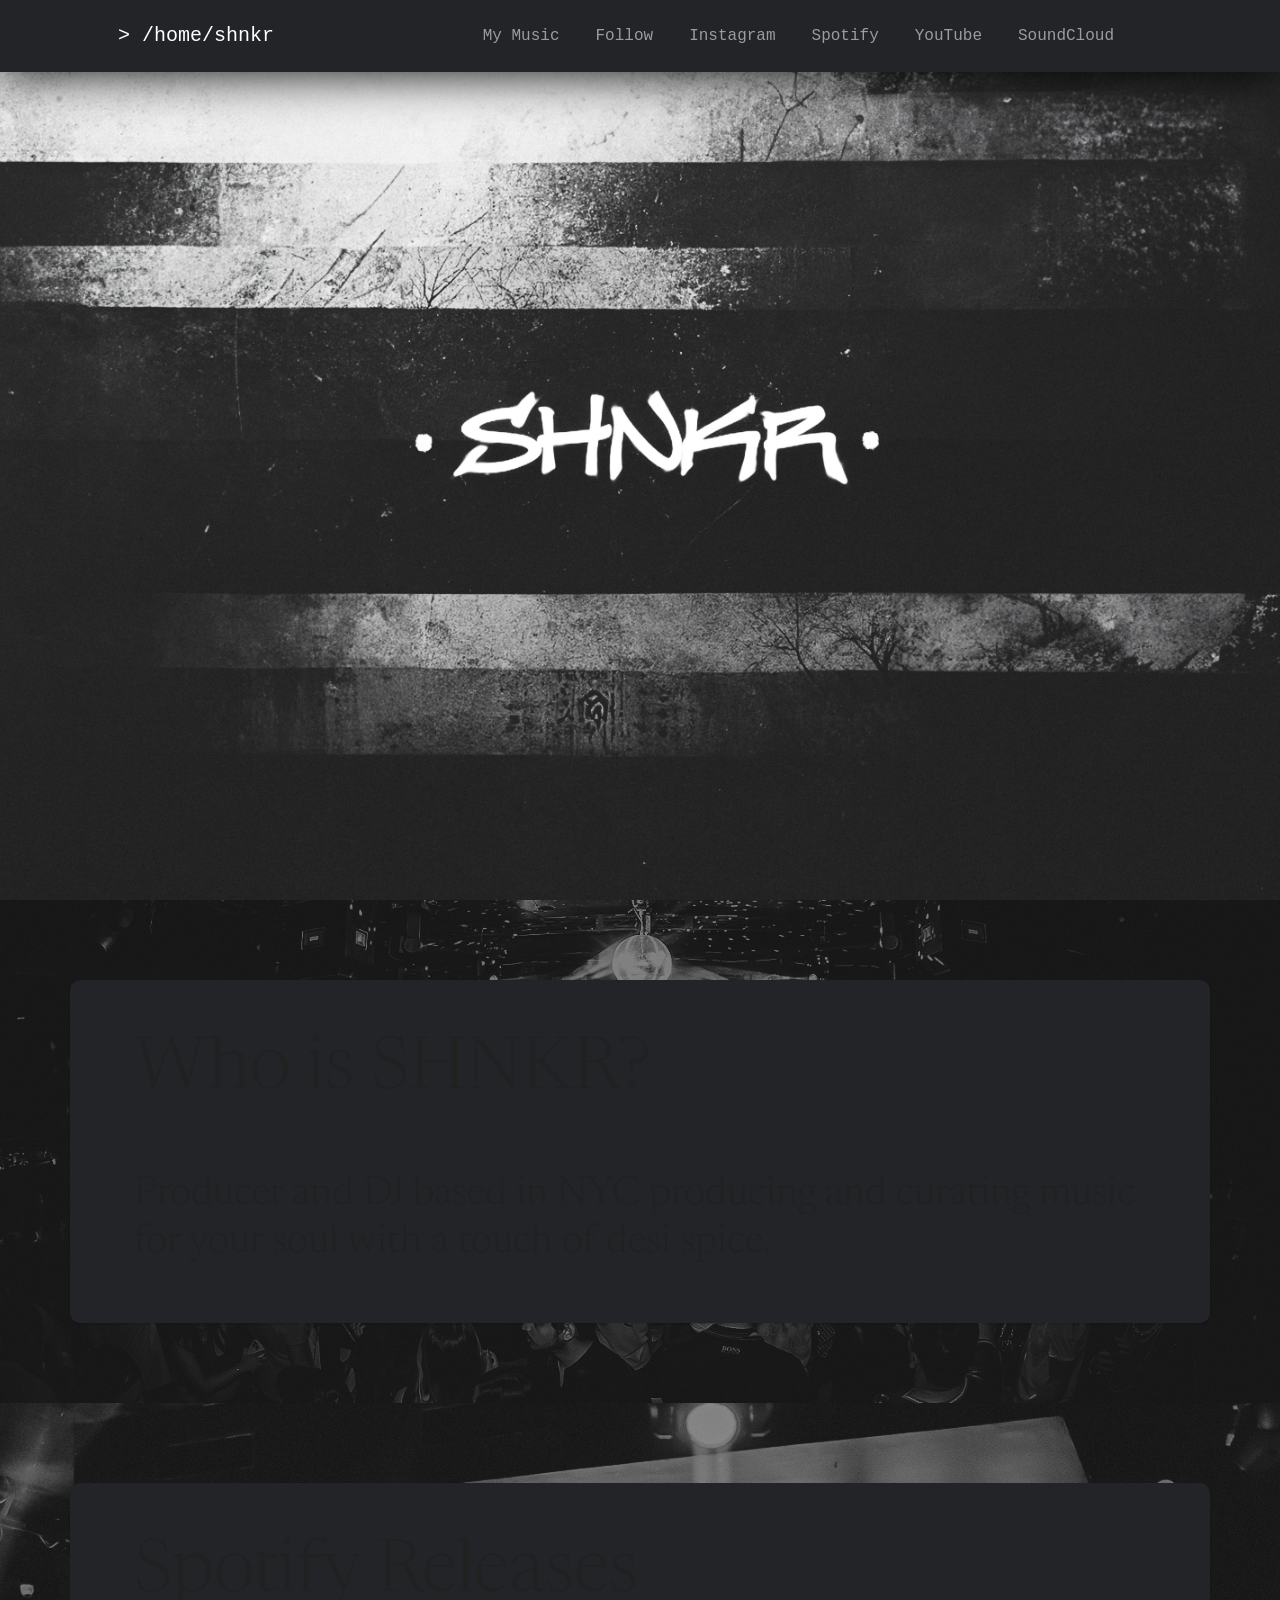
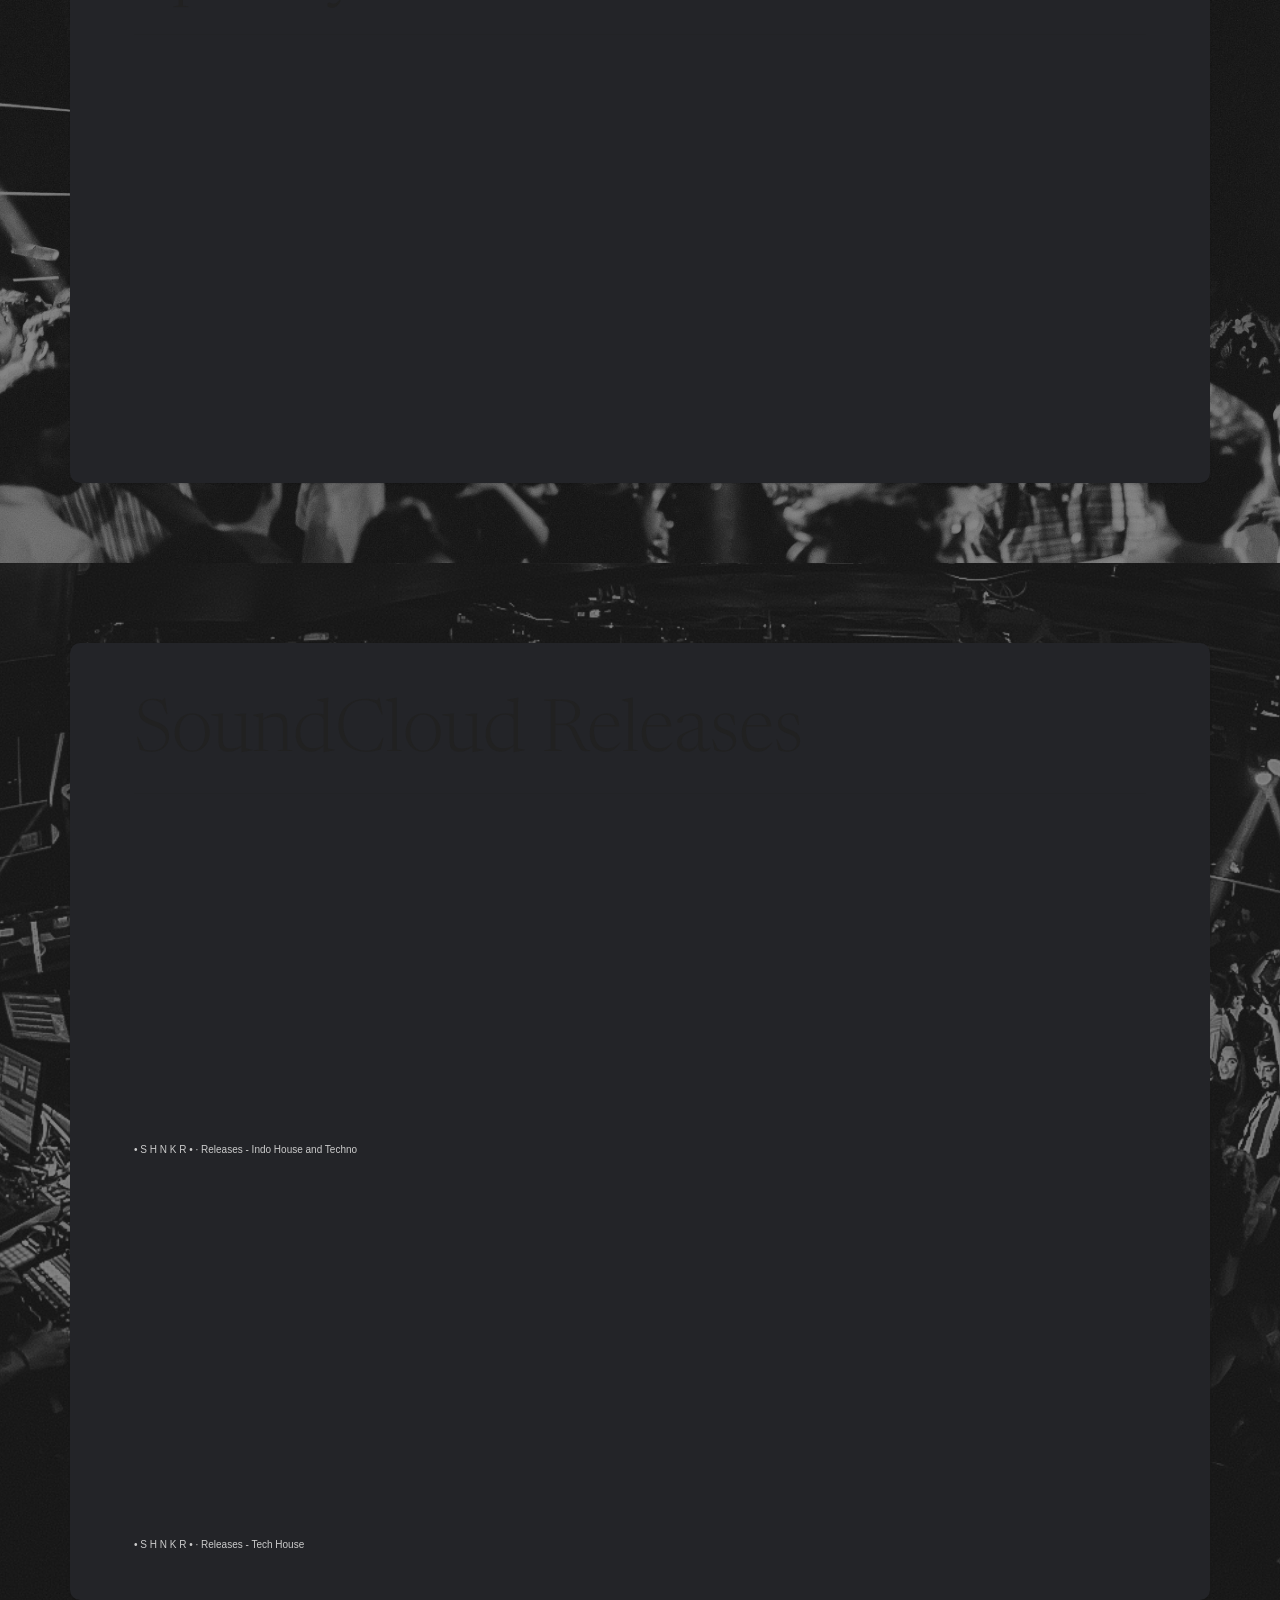
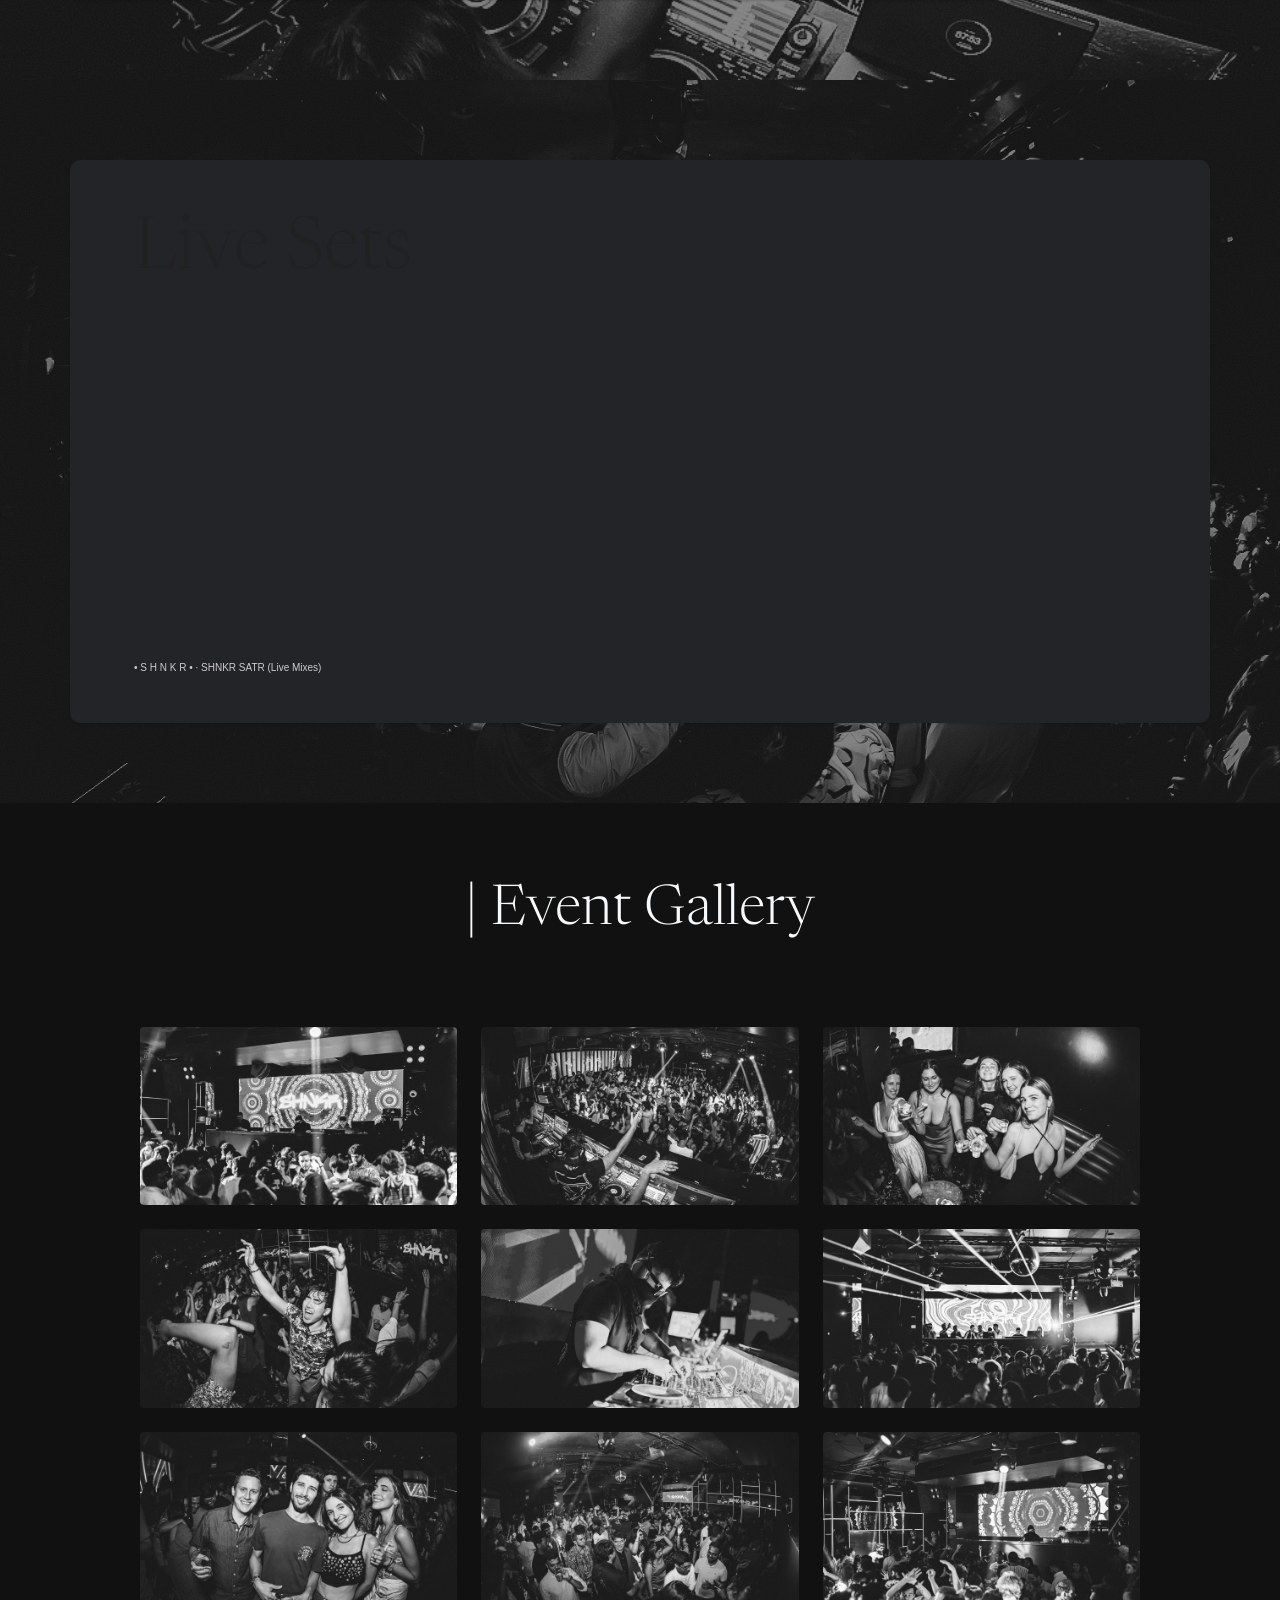
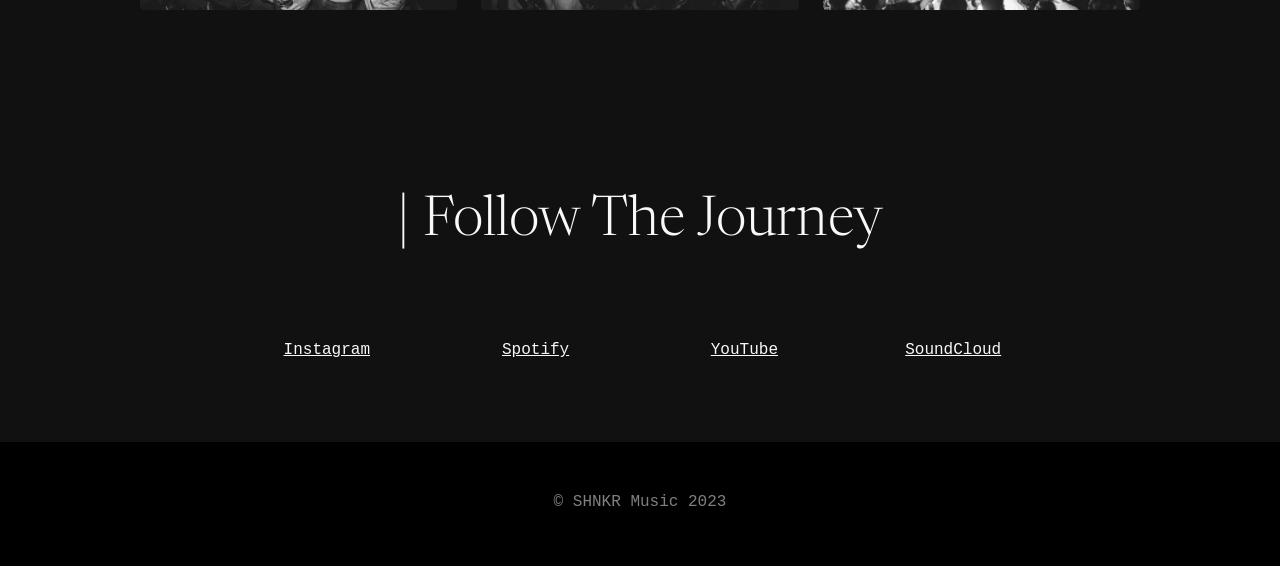
==== commit a361a17f: "Added better modile support" ====
--- a/index.html
+++ b/index.html
@@ -16,8 +16,8 @@
         <link href="https://fonts.googleapis.com/css2?family=Kanit:ital,wght@0,400;1,400&amp;display=swap" rel="stylesheet" />
         <!-- Core theme CSS (includes Bootstrap)-->
         <link href="css/styles.css" rel="stylesheet" />
+        <link href="css/neomorphic.css" rel="stylesheet" />
         <link href="css/main.css" rel="stylesheet" />
-        <link href="css/neomorphic.css" rel="stylesheet" />
     </head>
 
     <!--    Body     -->
@@ -64,11 +64,10 @@
               <div class="container px-5 card">
                   <div class="card-body">
                       <div class="col-12 col-">
-                          <div class="title">
-                            <h2 class="display-2">Who is SHNKR?</h2>
-                            <hr />
-                            <br />
-                            <h2 class="display-6">Producer and DJ based in NYC producing and curating music for your soul with a touch of desi spice.</h2>
+                          <h2 class="display-2">Who is SHNKR?</h2>
+                          <hr />
+                          <br />
+                          <h2 class="display-6">Producer and DJ based in NYC producing and curating music for your soul with a touch of desi spice.</h2>
                       </div>
                   </div>
               </div>
@@ -81,12 +80,10 @@
               <div class="container px-5 card">
                   <div class="card-body">
                       <div class="col-12 col-">
-                          <div class="title">
-                              <h2 class="display-2">Spotify Releases</h2>
-                              <hr />
-                              <br />
-                              <iframe style="border-radius:12px" src="https://open.spotify.com/embed/artist/5sv6Sj7WPThowCQvMNBE6A?utm_source=generator&theme=0" width="100%" height="352" frameBorder="0" allowfullscreen="" allow="autoplay; clipboard-write; encrypted-media; fullscreen; picture-in-picture" loading="lazy"></iframe>
-
+                          <h2 class="display-2">Spotify Releases</h2>
+                          <hr />
+                          <br />
+                          <iframe style="border-radius:12px" src="https://open.spotify.com/embed/artist/5sv6Sj7WPThowCQvMNBE6A?utm_source=generator&theme=0" width="100%" height="352" frameBorder="0" allowfullscreen="" allow="autoplay; clipboard-write; encrypted-media; fullscreen; picture-in-picture" loading="lazy"></iframe>
                       </div>
                   </div>
               </div>
@@ -99,22 +96,21 @@
               <div class="container px-5 card">
                   <div class="card-body">
                       <div class="col-12 col-">
-                          <div class="title">
-                              <h2 class="display-2">SoundCloud Releases</h2>
-                              <hr />
-                              <br />
-                              <iframe width="100%" height="300" scrolling="no" frameborder="no" allow="autoplay" src="https://w.soundcloud.com/player/?url=https%3A//api.soundcloud.com/playlists/1664240231&color=%23363434&auto_play=false&hide_related=false&show_comments=true&show_user=true&show_reposts=false&show_teaser=true&visual=true"></iframe>
-                              <div style="font-size: 10px; color: #cccccc;line-break: anywhere;word-break: normal;overflow: hidden;white-space: nowrap;text-overflow: ellipsis; font-family: Interstate,Lucida Grande,Lucida Sans Unicode,Lucida Sans,Garuda,Verdana,Tahoma,sans-serif;font-weight: 100;"><a href="https://soundcloud.com/shnkr" title="• S H N K R •" target="_blank" style="color: #cccccc; text-decoration: none;">• S H N K R •</a> ·
-                                  <a href="https://soundcloud.com/shnkr/sets/releases-indo-house-and-techno" title="Releases - Indo House and Techno" target="_blank" style="color: #cccccc; text-decoration: none;">Releases - Indo House and Techno</a>
-                              </div>
-                              <br />
-                              <br />
-                              <br />
-
-                              <iframe width="100%" height="300" scrolling="no" frameborder="no" allow="autoplay" src="https://w.soundcloud.com/player/?url=https%3A//api.soundcloud.com/playlists/1664241095&color=%23444444&auto_play=false&hide_related=false&show_comments=true&show_user=true&show_reposts=false&show_teaser=true&visual=true"></iframe>
-                              <div style="font-size: 10px; color: #cccccc;line-break: anywhere;word-break: normal;overflow: hidden;white-space: nowrap;text-overflow: ellipsis; font-family: Interstate,Lucida Grande,Lucida Sans Unicode,Lucida Sans,Garuda,Verdana,Tahoma,sans-serif;font-weight: 100;"><a href="https://soundcloud.com/shnkr" title="• S H N K R •" target="_blank" style="color: #cccccc; text-decoration: none;">• S H N K R •</a> ·
-                                  <a href="https://soundcloud.com/shnkr/sets/releases-tech-house" title="Releases - Tech House" target="_blank" style="color: #cccccc; text-decoration: none;">Releases - Tech House</a>
-                              </div>
+                          <h2 class="display-2">SoundCloud Releases</h2>
+                          <hr />
+                          <br />
+                          <iframe width="100%" height="300" scrolling="no" frameborder="no" allow="autoplay" src="https://w.soundcloud.com/player/?url=https%3A//api.soundcloud.com/playlists/1664240231&color=%23363434&auto_play=false&hide_related=false&show_comments=true&show_user=true&show_reposts=false&show_teaser=true&visual=true"></iframe>
+                          <div style="font-size: 10px; color: #cccccc;line-break: anywhere;word-break: normal;overflow: hidden;white-space: nowrap;text-overflow: ellipsis; font-family: Interstate,Lucida Grande,Lucida Sans Unicode,Lucida Sans,Garuda,Verdana,Tahoma,sans-serif;font-weight: 100;"><a href="https://soundcloud.com/shnkr" title="• S H N K R •" target="_blank" style="color: #cccccc; text-decoration: none;">• S H N K R •</a> ·
+                              <a href="https://soundcloud.com/shnkr/sets/releases-indo-house-and-techno" title="Releases - Indo House and Techno" target="_blank" style="color: #cccccc; text-decoration: none;">Releases - Indo House and Techno</a>
+                          </div>
+                          <br />
+                          <br />
+                          <br />
+
+                          <iframe width="100%" height="300" scrolling="no" frameborder="no" allow="autoplay" src="https://w.soundcloud.com/player/?url=https%3A//api.soundcloud.com/playlists/1664241095&color=%23444444&auto_play=false&hide_related=false&show_comments=true&show_user=true&show_reposts=false&show_teaser=true&visual=true"></iframe>
+                          <div style="font-size: 10px; color: #cccccc;line-break: anywhere;word-break: normal;overflow: hidden;white-space: nowrap;text-overflow: ellipsis; font-family: Interstate,Lucida Grande,Lucida Sans Unicode,Lucida Sans,Garuda,Verdana,Tahoma,sans-serif;font-weight: 100;"><a href="https://soundcloud.com/shnkr" title="• S H N K R •" target="_blank" style="color: #cccccc; text-decoration: none;">• S H N K R •</a> ·
+                              <a href="https://soundcloud.com/shnkr/sets/releases-tech-house" title="Releases - Tech House" target="_blank" style="color: #cccccc; text-decoration: none;">Releases - Tech House</a>
+                          </div>
                       </div>
                   </div>
               </div>
@@ -127,12 +123,10 @@
               <div class="container px-5 card">
                   <div class="card-body">
                       <div class="col-12 col-">
-                          <div class="title">
-                              <h2 class="display-2">Live Sets</h2>
-                              <hr />
-                              <br />
-                              <iframe width="100%" height="300" scrolling="no" frameborder="no" allow="autoplay" src="https://w.soundcloud.com/player/?url=https%3A//api.soundcloud.com/playlists/1576926529&color=%23444444&auto_play=false&hide_related=false&show_comments=true&show_user=true&show_reposts=false&show_teaser=true&visual=true"></iframe><div style="font-size: 10px; color: #cccccc;line-break: anywhere;word-break: normal;overflow: hidden;white-space: nowrap;text-overflow: ellipsis; font-family: Interstate,Lucida Grande,Lucida Sans Unicode,Lucida Sans,Garuda,Verdana,Tahoma,sans-serif;font-weight: 100;"><a href="https://soundcloud.com/shnkr" title="• S H N K R •" target="_blank" style="color: #cccccc; text-decoration: none;">• S H N K R •</a> · <a href="https://soundcloud.com/shnkr/sets/shnkr-satr-live-mixes" title="SHNKR SATR (Live Mixes)" target="_blank" style="color: #cccccc; text-decoration: none;">SHNKR SATR (Live Mixes)</a></div>
-                              </div>
+                          <h2 class="display-2">Live Sets</h2>
+                          <hr />
+                          <br />
+                          <iframe width="100%" height="300" scrolling="no" frameborder="no" allow="autoplay" src="https://w.soundcloud.com/player/?url=https%3A//api.soundcloud.com/playlists/1576926529&color=%23444444&auto_play=false&hide_related=false&show_comments=true&show_user=true&show_reposts=false&show_teaser=true&visual=true"></iframe><div style="font-size: 10px; color: #cccccc;line-break: anywhere;word-break: normal;overflow: hidden;white-space: nowrap;text-overflow: ellipsis; font-family: Interstate,Lucida Grande,Lucida Sans Unicode,Lucida Sans,Garuda,Verdana,Tahoma,sans-serif;font-weight: 100;"><a href="https://soundcloud.com/shnkr" title="• S H N K R •" target="_blank" style="color: #cccccc; text-decoration: none;">• S H N K R •</a> · <a href="https://soundcloud.com/shnkr/sets/shnkr-satr-live-mixes" title="SHNKR SATR (Live Mixes)" target="_blank" style="color: #cccccc; text-decoration: none;">SHNKR SATR (Live Mixes)</a></div>
                       </div>
                   </div>
               </div>
--- a/css/main.css
+++ b/css/main.css
@@ -52,7 +52,6 @@
   border: none;
   box-shadow: 0 1px 2px rgba(0, 0, 0, 0.15);
   transition: all 0.15s ease-in-out;
-  background-color: #fff;
   -webkit-transition: all 0.15s cubic-bezier(0.165, 0.84, 0.44, 1);
   transition: all 0.15s cubic-bezier(0.165, 0.84, 0.44, 1);
 }
@@ -497,3 +496,46 @@
   text-align: center;
   color: #777;
 }
+
+@media (max-width: 600px) {
+  .custom-card-panel {
+    padding: 0;
+    padding-left: 0 !important;
+    padding-right: 0 !important;
+  }
+
+  .cta-content > .card {
+    border-radius: 0;
+    padding: 1rem;
+    padding-left: 1rem !important;
+    padding-right: 1rem !important;
+  }
+
+  .row {
+    margin: 0 !important;
+    max-width: 100%;
+    padding: 1rem;
+    padding-left: 1rem !important;
+    padding-right: 1rem !important;
+  }
+
+  .title {
+    padding: 1rem;
+    padding-left: 1rem !important;
+    padding-right: 1rem !important;
+  }
+
+  section {
+    padding: 0rem !important;
+    padding-bottom: 5rem !important;
+  }
+
+  .masthead {
+    margin-top: 2rem;
+    height: 30%;
+  }
+
+  .navbar {
+    padding: .5rem !important;
+  }
+}
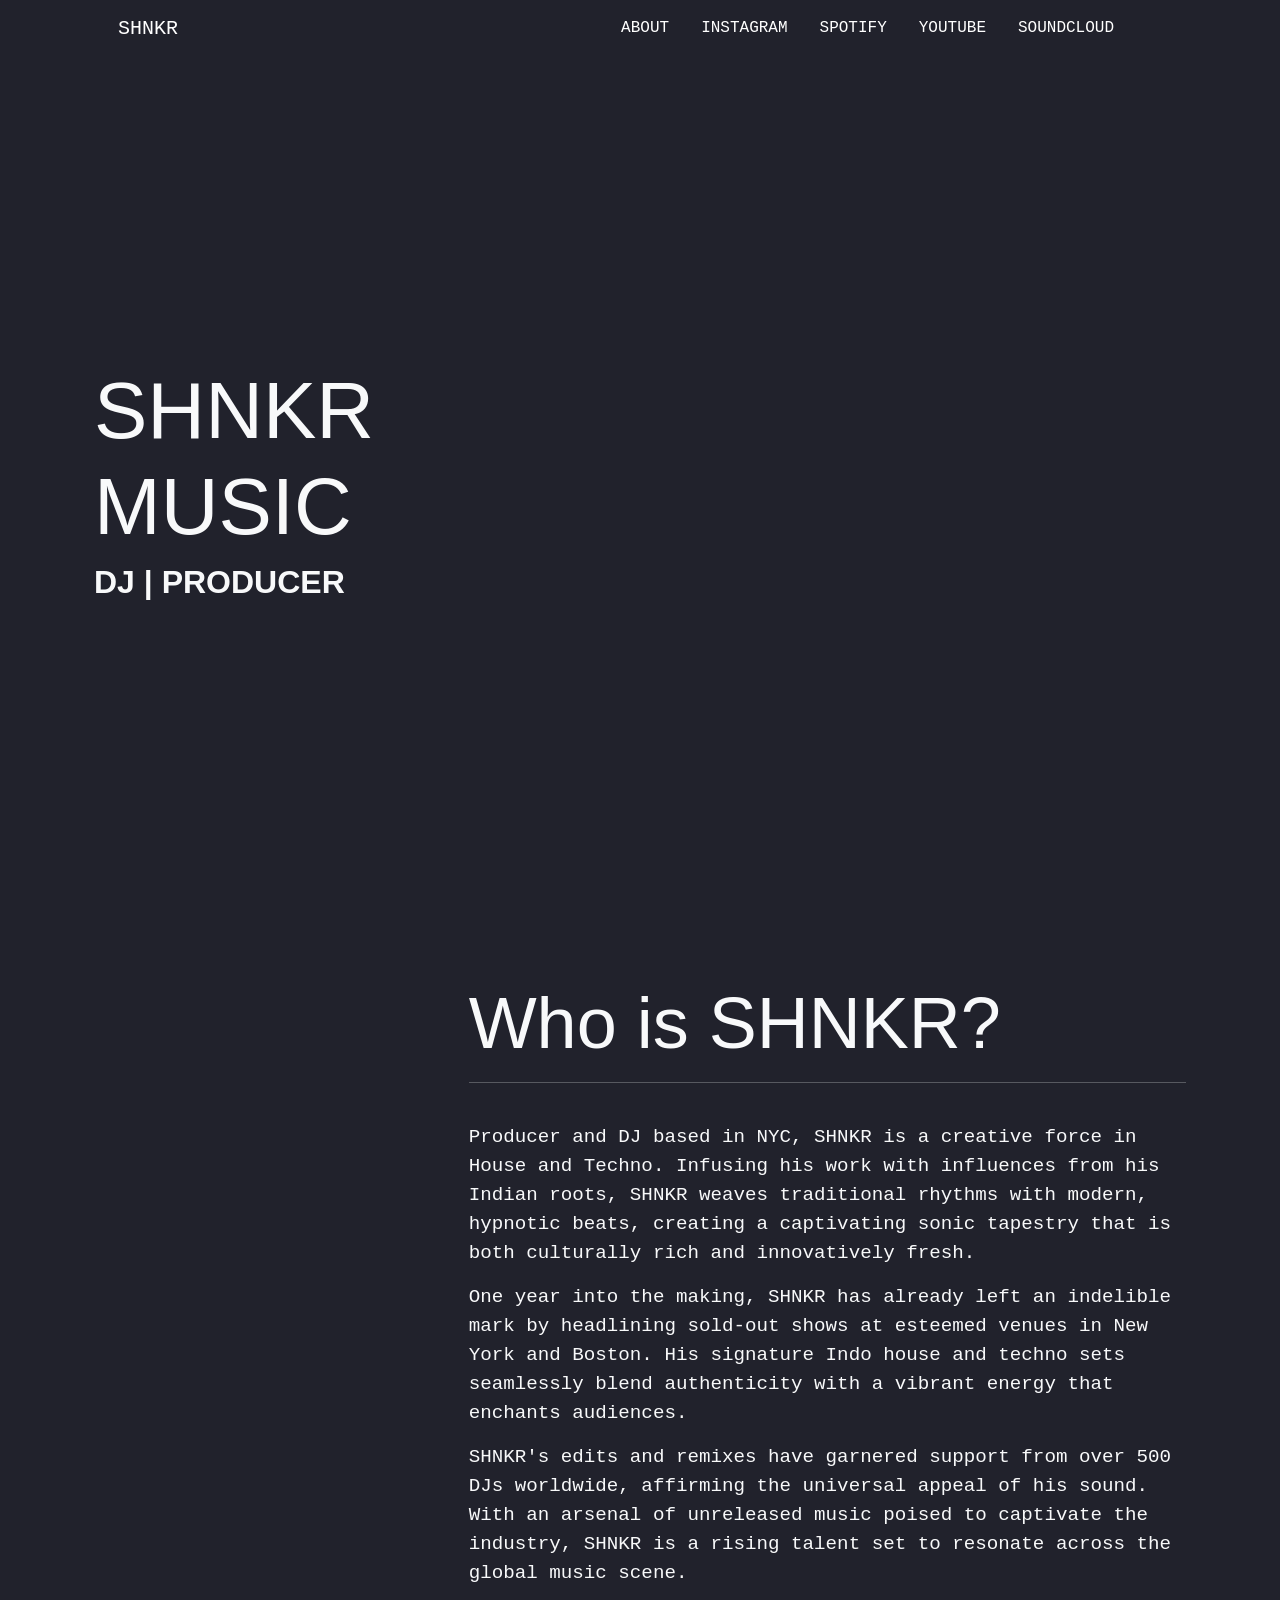
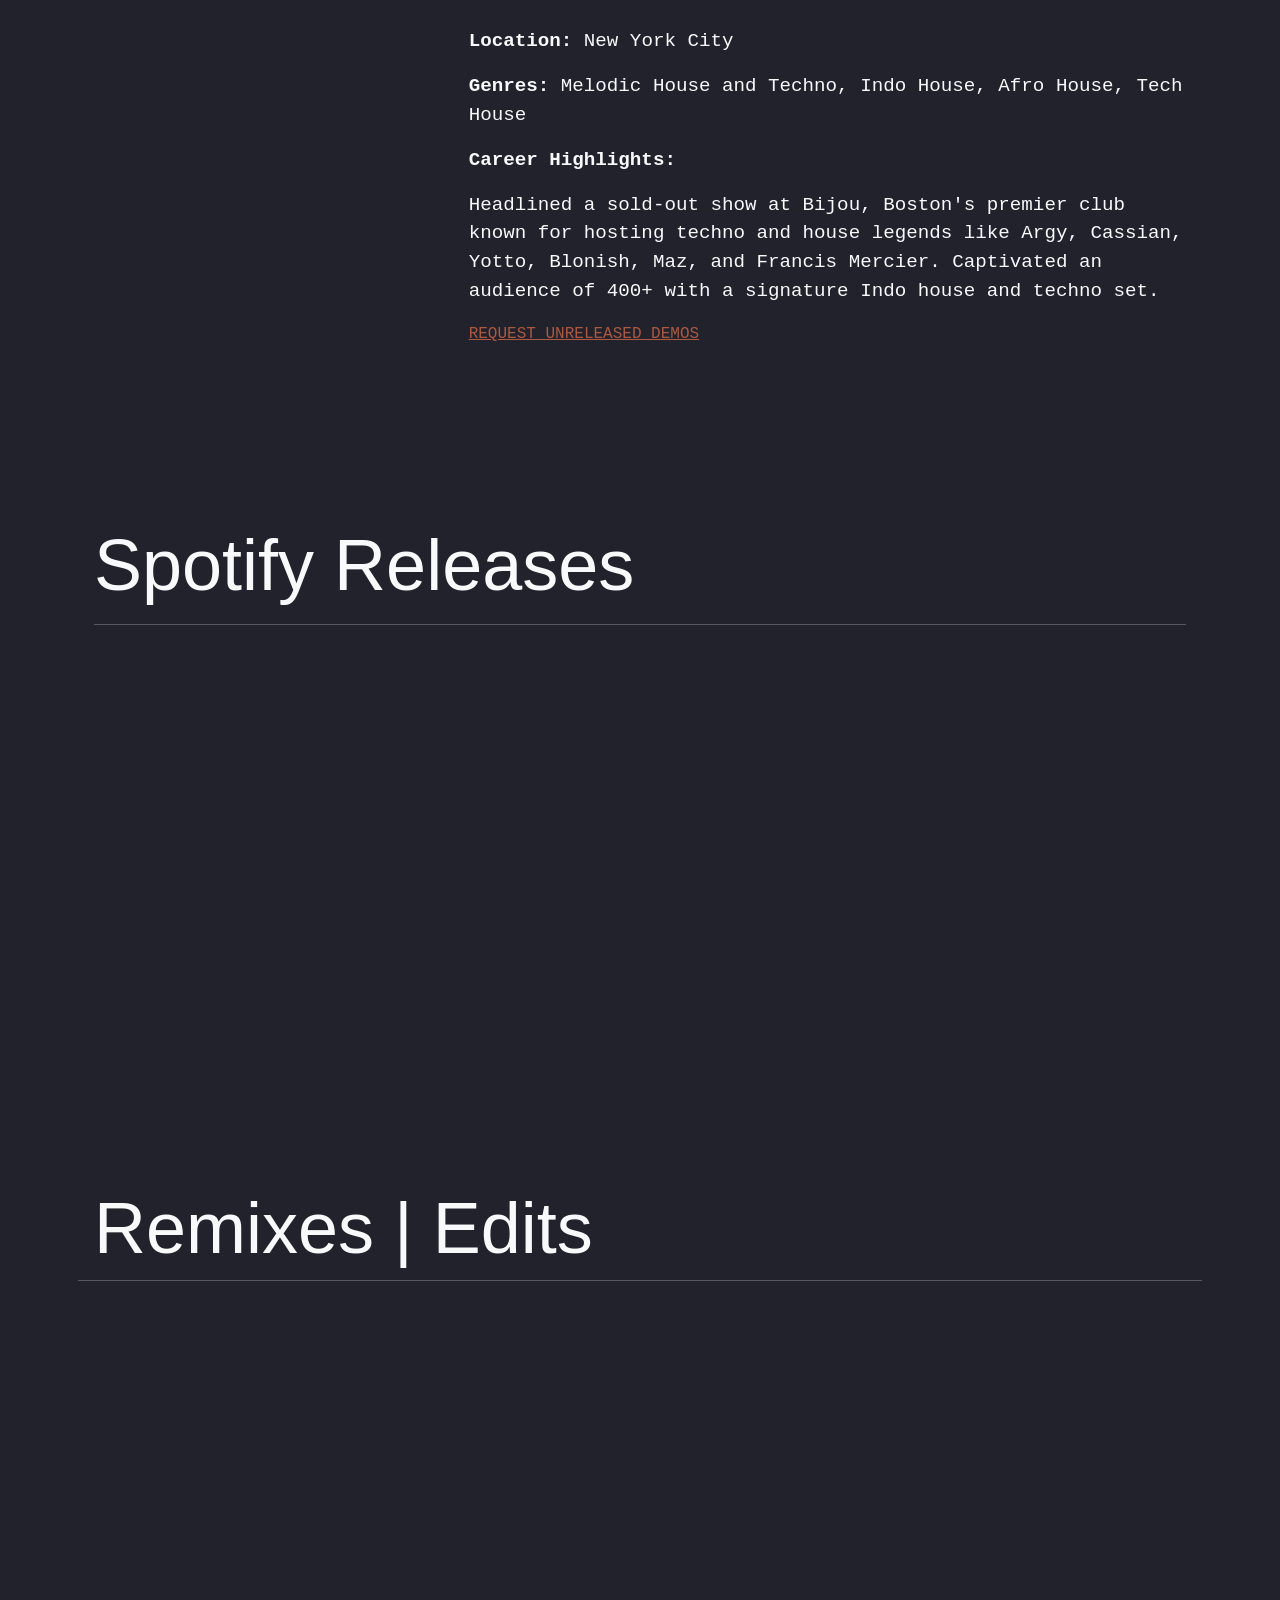
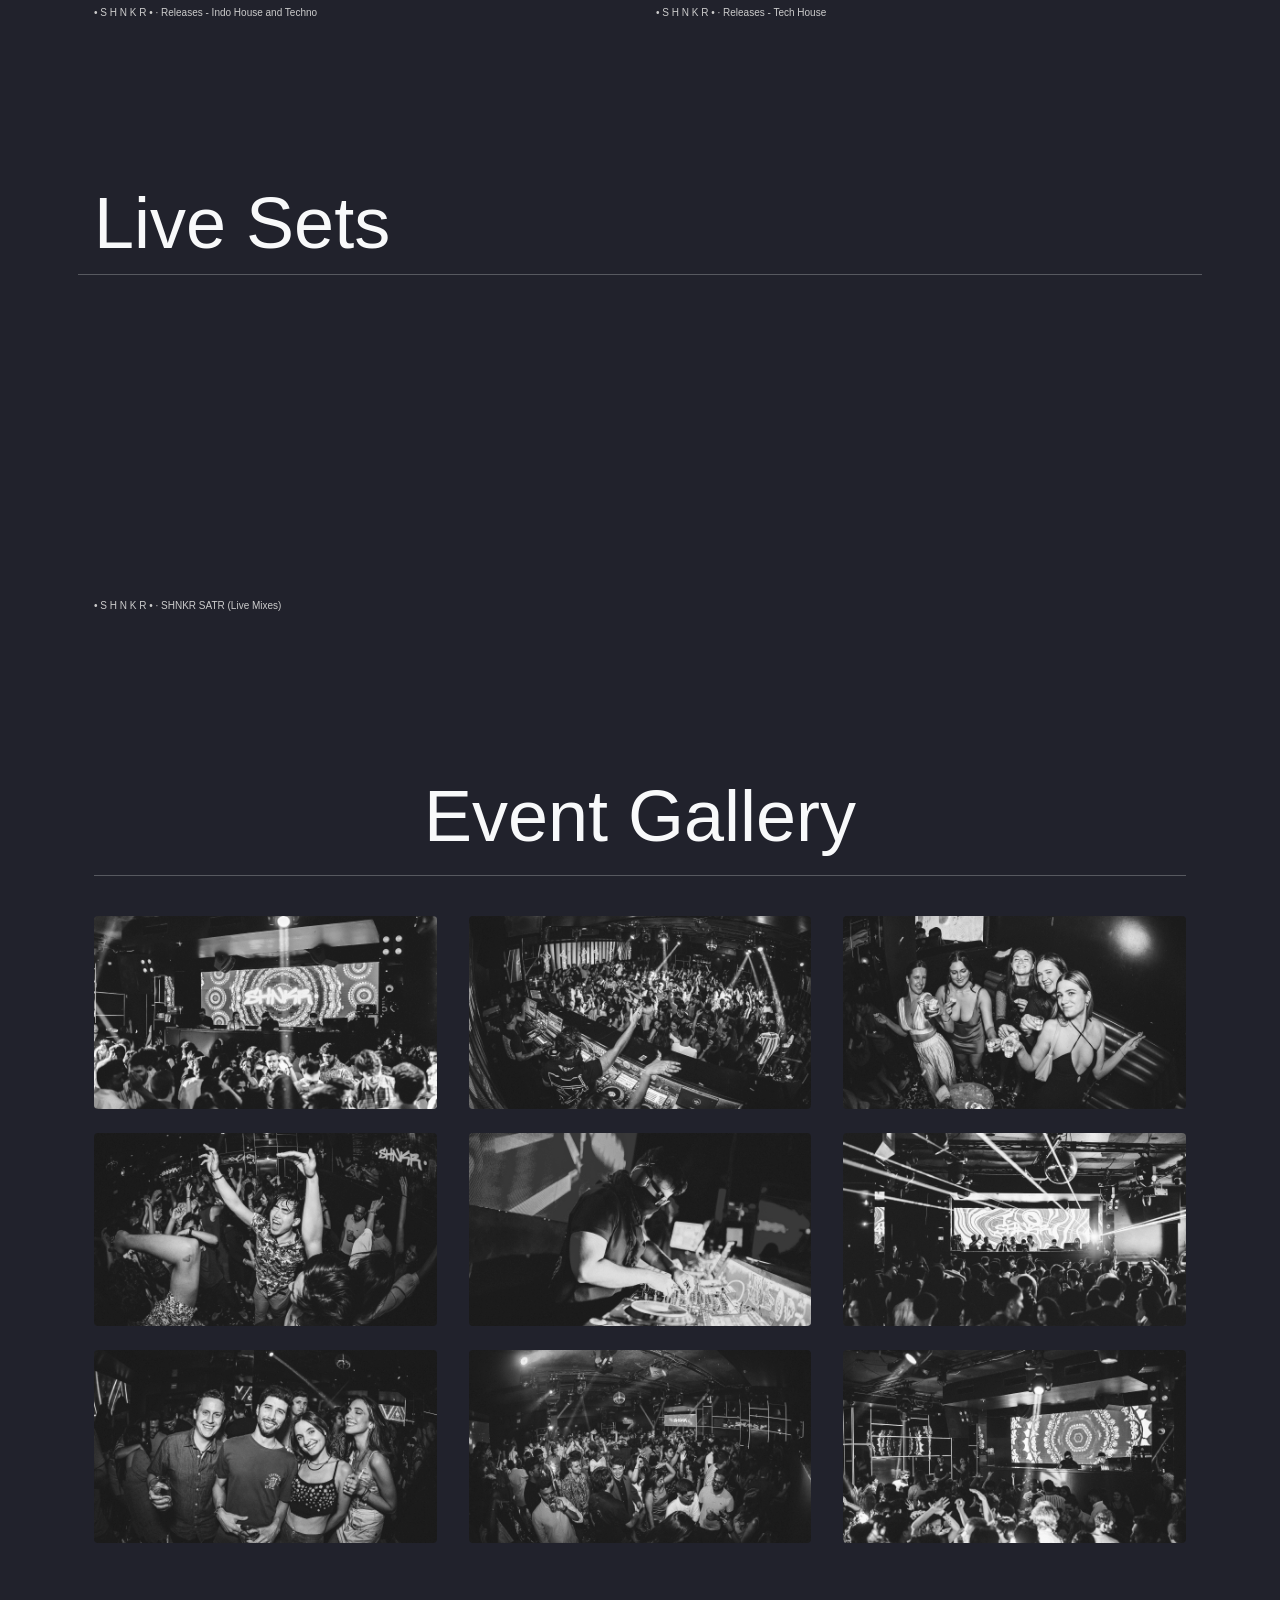
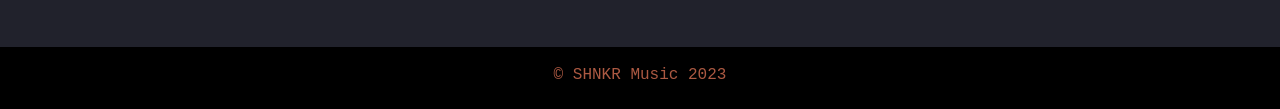
==== commit cc9b0c9f: "Updated website" ====
--- a/index.html
+++ b/index.html
@@ -16,69 +16,91 @@
         <link href="https://fonts.googleapis.com/css2?family=Kanit:ital,wght@0,400;1,400&amp;display=swap" rel="stylesheet" />
         <!-- Core theme CSS (includes Bootstrap)-->
         <link href="css/styles.css" rel="stylesheet" />
-        <link href="css/neomorphic.css" rel="stylesheet" />
+        <!-- <link href="css/neomorphic.css" rel="stylesheet" /> -->
         <link href="css/main.css" rel="stylesheet" />
+        <link href="css/custom.css" rel="stylesheet" />
     </head>
 
     <!--    Body     -->
     <body>
       <nav class="navbar navbar-expand-lg navbar-dark fixed-top">
           <div class="container px-5">
-              <a class="navbar-brand" href="#header">&gt; /home/shnkr</a>
+              <a class="navbar-brand" href="#header">SHNKR</a>
               <button class="navbar-toggler" type="button" data-bs-toggle="collapse" data-bs-target="#navbarResponsive" aria-controls="navbarResponsive" aria-expanded="false" aria-label="Toggle navigation">
                   Menu
                   <i class="bi-list"></i>
               </button>
               <div class="collapse navbar-collapse" id="navbarResponsive">
                   <ul class="navbar-nav ms-auto me-4 my-3 my-lg-0">
-                      <li class="nav-item"><a class="nav-link me-lg-3" href="#about">My Music</a></li>
-                      <li class="nav-item"><a class="nav-link me-lg-3" href="#follow">Follow</a></li>
-                      <li class="nav-item"><a class="nav-link me-lg-3" href="https://www.instagram.com/shnkrmusic">Instagram</a></li>
-                      <li class="nav-item"><a class="nav-link me-lg-3" href="https://open.spotify.com/artist/5sv6Sj7WPThowCQvMNBE6A">Spotify</a></li>
-                      <li class="nav-item"><a class="nav-link me-lg-3" href="https://www.youtube.com/channel/UChlsUi5Co1b_n4DUHpxa7-Q">YouTube</a></li>
-                      <li class="nav-item"><a class="nav-link me-lg-3" href="https://www.soundcloud.com/shnkr">SoundCloud</a></li>
+                      <li class="nav-item"><a class="nav-link me-lg-3" href="#about">ABOUT</a></li>
+                      <li class="nav-item"><a class="nav-link me-lg-3" href="https://www.instagram.com/shnkrmusic">INSTAGRAM</a></li>
+                      <li class="nav-item"><a class="nav-link me-lg-3" href="https://open.spotify.com/artist/5sv6Sj7WPThowCQvMNBE6A">SPOTIFY</a></li>
+                      <li class="nav-item"><a class="nav-link me-lg-3" href="https://www.youtube.com/channel/UChlsUi5Co1b_n4DUHpxa7-Q">YOUTUBE</a></li>
+                      <li class="nav-item"><a class="nav-link me-lg-3" href="https://www.soundcloud.com/shnkr">SOUNDCLOUD</a></li>
                   </ul>
               </div>
           </div>
       </nav>
+
+      <page class="scroller">
 
 
       <!-- Mashead header-->
       <header id="header" class="masthead fullscreen shnkr-background">
           <div class="container">
-              <div class="">
-                  <div class="col-lg-6">
-                      <!-- Mashead text and app badges-->
-                      <div class="mb-5 mb-lg-0 text-center text-lg-start">
-                        <!-- <h1 class="typewriter code display-1 mb-3"></h>Hi, I am Shnkr.</h1>
-                        <h2 class="code  fw-normal text-muted mb-5">Engineer @ Google</h2> -->
-                      </div>
+              <div class="col-lg-6 col-mb-12">
+                  <!-- Mashead text and app badges-->
+                  <div class="">
+                    <h1 class="display-1"></h>SHNKR MUSIC</h1>
+                    <h2 class="fw-heavy  mb-6">DJ | PRODUCER</h2>
                   </div>
               </div>
           </div>
       </header>
 
 
-      <section class="custom-card-panel info-01 px-5 ">
-          <div class="cta-content">
-              <div class="container px-5 card">
-                  <div class="card-body">
-                      <div class="col-12 col-">
-                          <h2 class="display-2">Who is SHNKR?</h2>
-                          <hr />
-                          <br />
-                          <h2 class="display-6">Producer and DJ based in NYC producing and curating music for your soul with a touch of desi spice.</h2>
-                      </div>
-                  </div>
-              </div>
-          </div>
-      </section>
-
-
-      <section class="custom-card-panel music-01 px-5 ">
-          <div class="cta-content">
-              <div class="container px-5 card">
-                  <div class="card-body">
+      <section id="about" class=" custom-card-panel info-01">
+        <div class="container">
+          <div class="row">
+            <div class="col-lg-4 bio-profile">
+
+            </div>
+              <div class="col-lg-8">
+                  <div class="">
+                      <h2 class="fw-heavy display-2">Who is SHNKR?</h2>
+                      <hr />
+                      <br />
+                      <p>
+                        Producer and DJ based in NYC, SHNKR is a creative force in House and Techno. Infusing his work with influences from his Indian roots, SHNKR weaves traditional rhythms with modern, hypnotic beats, creating a captivating sonic tapestry that is both culturally rich and innovatively fresh.
+                      </p>
+                        <p>
+
+                        One year into the making, SHNKR has already left an indelible mark by headlining sold-out shows at esteemed venues in New York and Boston. His signature Indo house and techno sets seamlessly blend authenticity with a vibrant energy that enchants audiences.
+                      </p>
+                        <p>
+                        SHNKR's edits and remixes have garnered support from over 500 DJs worldwide, affirming the universal appeal of his sound. With an arsenal of unreleased music poised to captivate the industry, SHNKR is a rising talent set to resonate across the global music scene.
+                      </p>
+                  </div>
+                </br>
+                  <div>
+                    <p class=""><b>Location:</b> New York City</p>
+                    <p class=""><b>Genres:</b> Melodic House and Techno, Indo House, Afro House, Tech House</p>
+                    <p class=""><b>Career Highlights: </b><p/>
+                    <p> Headlined a sold-out show at Bijou, Boston's premier club known for hosting techno and house legends like Argy, Cassian, Yotto, Blonish, Maz, and Francis Mercier.
+Captivated an audience of 400+ with a signature Indo house and techno set.</p>
+                  </div>
+                  <a class="" href="https://www.instagram.com/shnkrmusic">REQUEST UNRELEASED DEMOS<p/></a>
+
+              </div>
+            </div>
+            </div>
+          </div>
+      </section>
+
+
+      <section class=" custom-card-panel music-01">
+        <div class="container">
+          <div class="row">
                       <div class="col-12 col-">
                           <h2 class="display-2">Spotify Releases</h2>
                           <hr />
@@ -87,57 +109,52 @@
                       </div>
                   </div>
               </div>
-          </div>
-      </section>
-
-
-      <section class="custom-card-panel music-02 px-5 ">
-          <div class="cta-content">
-              <div class="container px-5 card">
-                  <div class="card-body">
-                      <div class="col-12 col-">
-                          <h2 class="display-2">SoundCloud Releases</h2>
-                          <hr />
-                          <br />
+      </section>
+
+
+      <section class=" custom-card-panel music-02 px-5 ">
+        <div class="container">
+          <div class="row">
+                      <h2 class="display-2">Remixes | Edits</h2>
+                      <hr />
+
+                      <div class="col-lg-6">
                           <iframe width="100%" height="300" scrolling="no" frameborder="no" allow="autoplay" src="https://w.soundcloud.com/player/?url=https%3A//api.soundcloud.com/playlists/1664240231&color=%23363434&auto_play=false&hide_related=false&show_comments=true&show_user=true&show_reposts=false&show_teaser=true&visual=true"></iframe>
                           <div style="font-size: 10px; color: #cccccc;line-break: anywhere;word-break: normal;overflow: hidden;white-space: nowrap;text-overflow: ellipsis; font-family: Interstate,Lucida Grande,Lucida Sans Unicode,Lucida Sans,Garuda,Verdana,Tahoma,sans-serif;font-weight: 100;"><a href="https://soundcloud.com/shnkr" title="• S H N K R •" target="_blank" style="color: #cccccc; text-decoration: none;">• S H N K R •</a> ·
                               <a href="https://soundcloud.com/shnkr/sets/releases-indo-house-and-techno" title="Releases - Indo House and Techno" target="_blank" style="color: #cccccc; text-decoration: none;">Releases - Indo House and Techno</a>
                           </div>
-                          <br />
-                          <br />
-                          <br />
-
+                      </div>
+                      <div class="col-lg-6">
                           <iframe width="100%" height="300" scrolling="no" frameborder="no" allow="autoplay" src="https://w.soundcloud.com/player/?url=https%3A//api.soundcloud.com/playlists/1664241095&color=%23444444&auto_play=false&hide_related=false&show_comments=true&show_user=true&show_reposts=false&show_teaser=true&visual=true"></iframe>
                           <div style="font-size: 10px; color: #cccccc;line-break: anywhere;word-break: normal;overflow: hidden;white-space: nowrap;text-overflow: ellipsis; font-family: Interstate,Lucida Grande,Lucida Sans Unicode,Lucida Sans,Garuda,Verdana,Tahoma,sans-serif;font-weight: 100;"><a href="https://soundcloud.com/shnkr" title="• S H N K R •" target="_blank" style="color: #cccccc; text-decoration: none;">• S H N K R •</a> ·
                               <a href="https://soundcloud.com/shnkr/sets/releases-tech-house" title="Releases - Tech House" target="_blank" style="color: #cccccc; text-decoration: none;">Releases - Tech House</a>
                           </div>
                       </div>
-                  </div>
-              </div>
+                </div>
           </div>
       </section>
 
 
       <section class="custom-card-panel music-03 px-5 ">
-          <div class="cta-content">
-              <div class="container px-5 card">
-                  <div class="card-body">
-                      <div class="col-12 col-">
+        <div class="container">
+          <div class="row">
                           <h2 class="display-2">Live Sets</h2>
                           <hr />
                           <br />
                           <iframe width="100%" height="300" scrolling="no" frameborder="no" allow="autoplay" src="https://w.soundcloud.com/player/?url=https%3A//api.soundcloud.com/playlists/1576926529&color=%23444444&auto_play=false&hide_related=false&show_comments=true&show_user=true&show_reposts=false&show_teaser=true&visual=true"></iframe><div style="font-size: 10px; color: #cccccc;line-break: anywhere;word-break: normal;overflow: hidden;white-space: nowrap;text-overflow: ellipsis; font-family: Interstate,Lucida Grande,Lucida Sans Unicode,Lucida Sans,Garuda,Verdana,Tahoma,sans-serif;font-weight: 100;"><a href="https://soundcloud.com/shnkr" title="• S H N K R •" target="_blank" style="color: #cccccc; text-decoration: none;">• S H N K R •</a> · <a href="https://soundcloud.com/shnkr/sets/shnkr-satr-live-mixes" title="SHNKR SATR (Live Mixes)" target="_blank" style="color: #cccccc; text-decoration: none;">SHNKR SATR (Live Mixes)</a></div>
-                      </div>
-                  </div>
-              </div>
-          </div>
-      </section>
-
-    <section>
+                </div>
+          </div>
+      </section>
+
+    <section class="fullscreen music-01 px-5">
+      <div class="container">
+
       <div class=" text-center">
           <div class="row">
               <div class="title">
-                  <h2 class="col display-4 lh-1 mb-4">| Event Gallery</h2>
+                <h2 class="display-2">Event Gallery</h2>
+              <hr/>
+              </br>
               </div>
           </div>
             <!-- Gallery -->
@@ -187,33 +204,14 @@
             />
           </div>
         </div>
+      </div>
         </div>
     </section>
 
-      <!-- Basic features section-->
-      <section id="follow">
-        <div class="container px-5 text-center">
-            <div class="row">
-                <div class="title">
-                    <h2 class="col display-4 lh-1 mb-4">| Follow The Journey</h2>
-                </div>
-            </div>
-            <div class="row row-cols-1 row-cols-sm-4 row-cols-md-4">
-                <a class="" href="https://www.instagram.com/shnkrmusic">Instagram</a>
-                <a class="" href="https://open.spotify.com/artist/5sv6Sj7WPThowCQvMNBE6A">Spotify</a>
-                <a class="" href="https://www.youtube.com/channel/UChlsUi5Co1b_n4DUHpxa7-Q">YouTube</a>
-                <a class="" href="https://www.soundcloud.com/shnkr">SoundCloud</a>
-            </div>
-        </div>
-    </section>
-
-
         <!-- Footer-->
-        <footer class="bg-black text-center py-5">
-            <div class="container px-5">
-                <div class="text-white-50 ">
-                    <div class="mb-2">&copy; SHNKR Music 2023</div>
-                </div>
+        <footer class="bg-black text-center py-3">
+            <div class="container px-3">
+                    <div class="mb-2 color-primary">&copy; SHNKR Music 2023</div>
             </div>
         </footer>
 
@@ -223,8 +221,9 @@
         <script src="js/main.js"></script>
         <script src="js/app.js"></script>
         <script src="js/skrollr.js"></script>
+        <script src="js/scroll.js"></script>
         <script src="js/foundation.min.js"></script>
-        <script src="js/form.js"></script>
         <script src="https://cdn.jsdelivr.net/npm/bootstrap@5.0.2/dist/js/bootstrap.bundle.min.js" integrity="sha384-MrcW6ZMFYlzcLA8Nl+NtUVF0sA7MsXsP1UyJoMp4YLEuNSfAP+JcXn/tWtIaxVXM" crossorigin="anonymous"></script>
+      </page>
     </body>
 </html>
--- a/css/neomorphic.css
+++ b/css/neomorphic.css
@@ -12,7 +12,7 @@
   --bs-white: #fff;
   --bs-black: #000;
   --bs-gray: #3c3c3c;
-  --bs-gray-dark: #343a40;
+  --bs-gray-dark: #272834;
   --bs-gray-100: #f8f9fa;
   --bs-gray-200: #e9ecef;
   --bs-gray-300: #dee2e6;
--- a/css/main.css
+++ b/css/main.css
@@ -5,7 +5,7 @@
 
 .shnkr-background {
   z-index: -100;
-  background: url(../img/shnkr_cover.jpg);
+  background: url(../img/shnkr.png);
   background-position: center;
   background-size: cover;
 }
@@ -13,7 +13,7 @@
 .fullscreen {
   display: flex;
   width: 100%;
-  height: 100vh;
+  min-height: 100vh;
   align-items: center;
 }
 
@@ -50,7 +50,7 @@
   padding: 2rem;
   border-radius: 10px;
   border: none;
-  box-shadow: 0 1px 2px rgba(0, 0, 0, 0.15);
+  /* box-shadow: 0 1px 2px rgba(0, 0, 0, 0.15); */
   transition: all 0.15s ease-in-out;
   -webkit-transition: all 0.15s cubic-bezier(0.165, 0.84, 0.44, 1);
   transition: all 0.15s cubic-bezier(0.165, 0.84, 0.44, 1);
@@ -188,11 +188,6 @@
 
 /*  Main Panel Styles */
 
-.row {
-  max-width: 80%;
-  margin-left: 10%;
-}
-
 .panel {
   display: table-cell;
   vertical-align: middle;
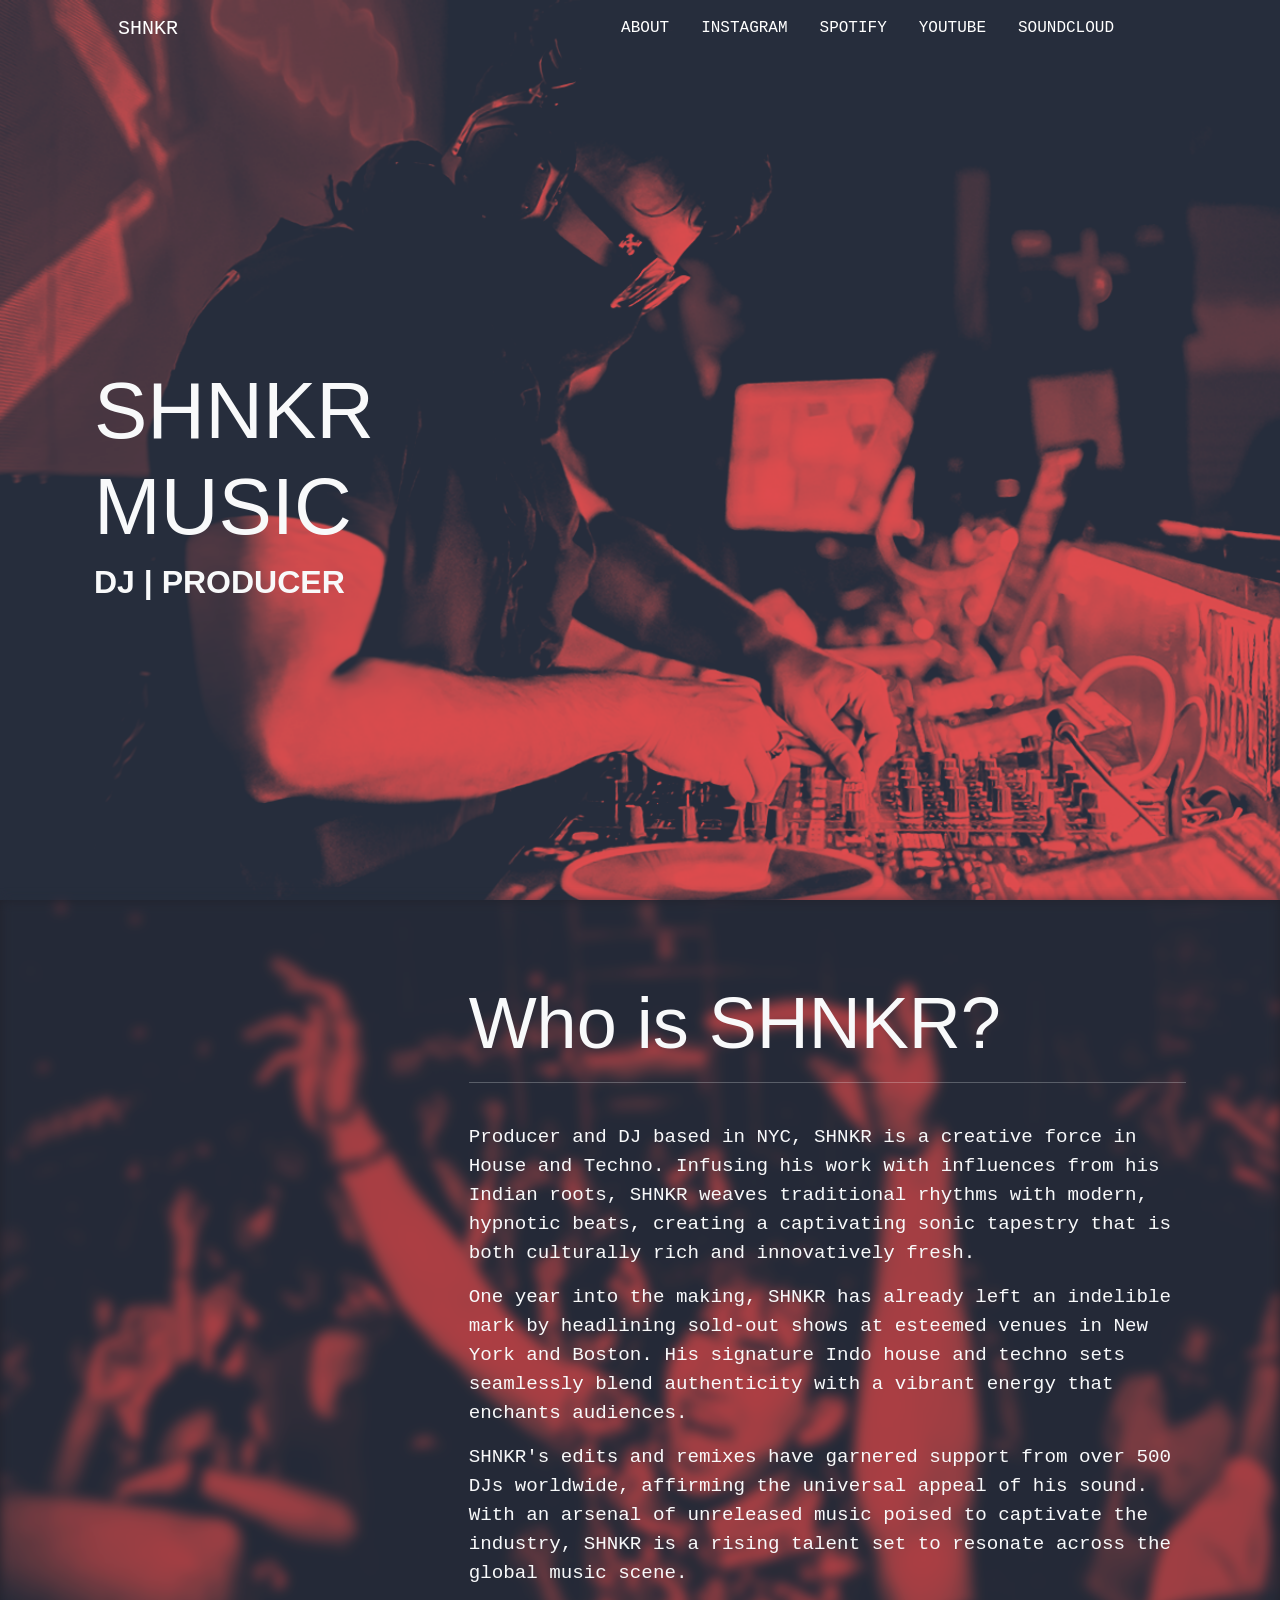
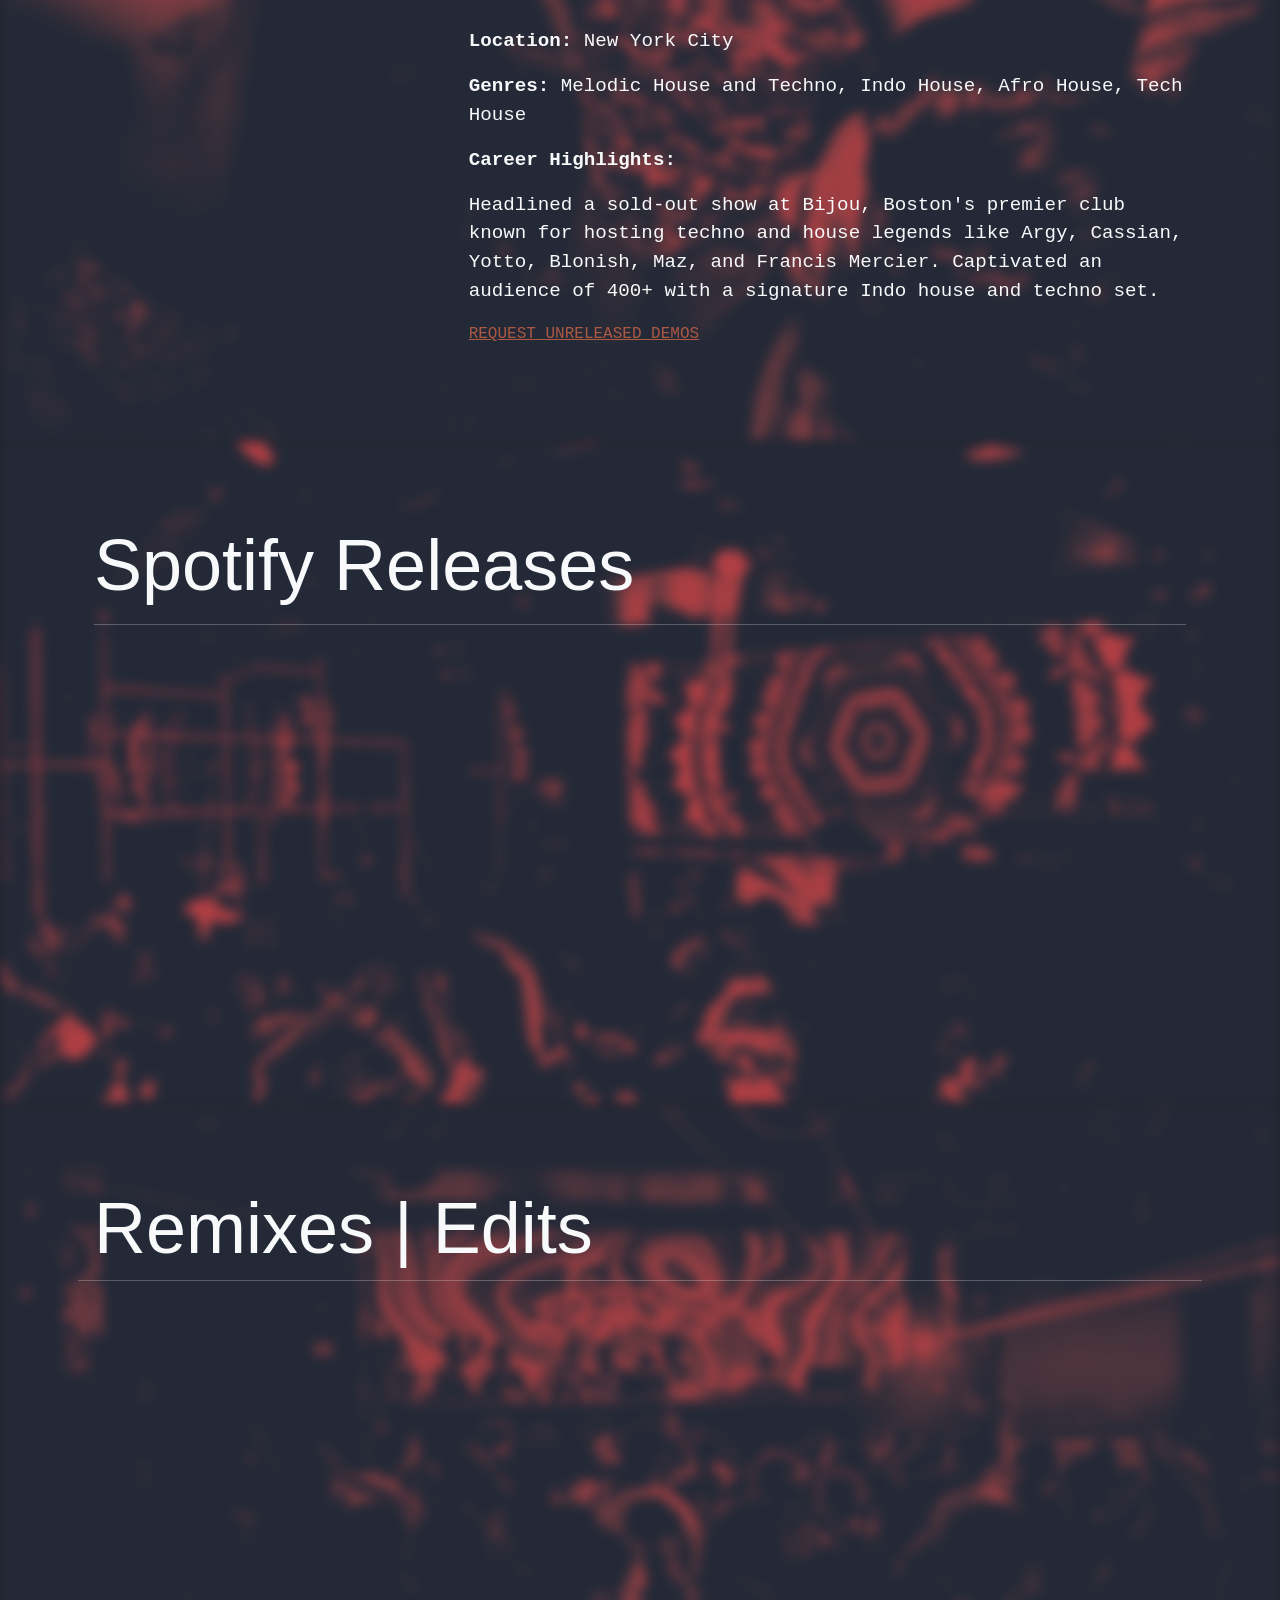
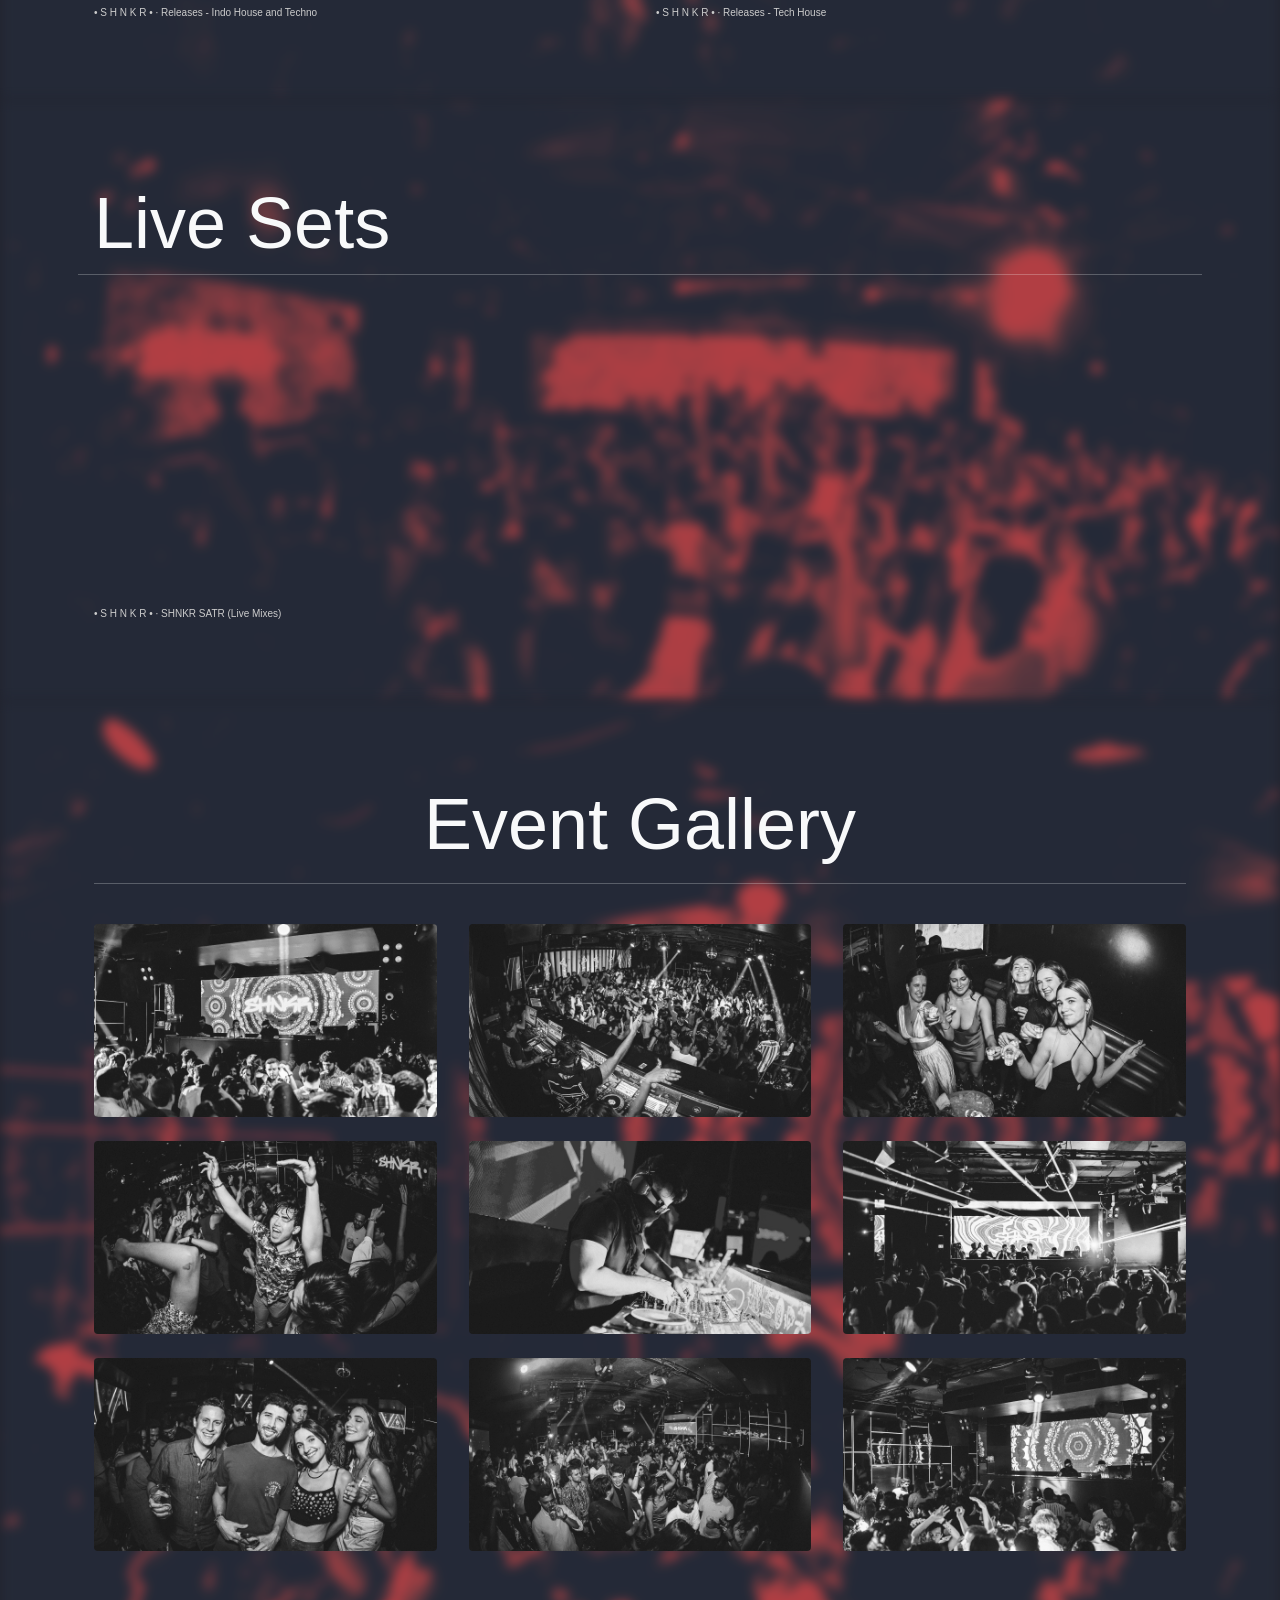
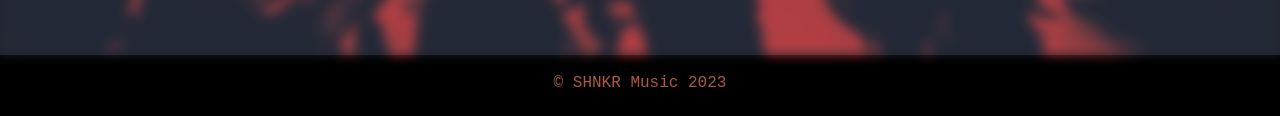
==== commit ae90f33c: "Updated site to EPK" ====
--- a/index.html
+++ b/index.html
@@ -119,13 +119,13 @@
                       <hr />
 
                       <div class="col-lg-6">
-                          <iframe width="100%" height="300" scrolling="no" frameborder="no" allow="autoplay" src="https://w.soundcloud.com/player/?url=https%3A//api.soundcloud.com/playlists/1664240231&color=%23363434&auto_play=false&hide_related=false&show_comments=true&show_user=true&show_reposts=false&show_teaser=true&visual=true"></iframe>
+                          <iframe class="soundcloud-embed" width="100%" height="300" scrolling="no" frameborder="no" allow="autoplay" src="https://w.soundcloud.com/player/?url=https%3A//api.soundcloud.com/playlists/1664240231&color=%23363434&auto_play=false&hide_related=false&show_comments=true&show_user=true&show_reposts=false&show_teaser=true&visual=true"></iframe>
                           <div style="font-size: 10px; color: #cccccc;line-break: anywhere;word-break: normal;overflow: hidden;white-space: nowrap;text-overflow: ellipsis; font-family: Interstate,Lucida Grande,Lucida Sans Unicode,Lucida Sans,Garuda,Verdana,Tahoma,sans-serif;font-weight: 100;"><a href="https://soundcloud.com/shnkr" title="• S H N K R •" target="_blank" style="color: #cccccc; text-decoration: none;">• S H N K R •</a> ·
                               <a href="https://soundcloud.com/shnkr/sets/releases-indo-house-and-techno" title="Releases - Indo House and Techno" target="_blank" style="color: #cccccc; text-decoration: none;">Releases - Indo House and Techno</a>
                           </div>
                       </div>
                       <div class="col-lg-6">
-                          <iframe width="100%" height="300" scrolling="no" frameborder="no" allow="autoplay" src="https://w.soundcloud.com/player/?url=https%3A//api.soundcloud.com/playlists/1664241095&color=%23444444&auto_play=false&hide_related=false&show_comments=true&show_user=true&show_reposts=false&show_teaser=true&visual=true"></iframe>
+                          <iframe class="soundcloud-embed" width="100%" height="300" scrolling="no" frameborder="no" allow="autoplay" src="https://w.soundcloud.com/player/?url=https%3A//api.soundcloud.com/playlists/1664241095&color=%23444444&auto_play=false&hide_related=false&show_comments=true&show_user=true&show_reposts=false&show_teaser=true&visual=true"></iframe>
                           <div style="font-size: 10px; color: #cccccc;line-break: anywhere;word-break: normal;overflow: hidden;white-space: nowrap;text-overflow: ellipsis; font-family: Interstate,Lucida Grande,Lucida Sans Unicode,Lucida Sans,Garuda,Verdana,Tahoma,sans-serif;font-weight: 100;"><a href="https://soundcloud.com/shnkr" title="• S H N K R •" target="_blank" style="color: #cccccc; text-decoration: none;">• S H N K R •</a> ·
                               <a href="https://soundcloud.com/shnkr/sets/releases-tech-house" title="Releases - Tech House" target="_blank" style="color: #cccccc; text-decoration: none;">Releases - Tech House</a>
                           </div>
@@ -141,7 +141,9 @@
                           <h2 class="display-2">Live Sets</h2>
                           <hr />
                           <br />
-                          <iframe width="100%" height="300" scrolling="no" frameborder="no" allow="autoplay" src="https://w.soundcloud.com/player/?url=https%3A//api.soundcloud.com/playlists/1576926529&color=%23444444&auto_play=false&hide_related=false&show_comments=true&show_user=true&show_reposts=false&show_teaser=true&visual=true"></iframe><div style="font-size: 10px; color: #cccccc;line-break: anywhere;word-break: normal;overflow: hidden;white-space: nowrap;text-overflow: ellipsis; font-family: Interstate,Lucida Grande,Lucida Sans Unicode,Lucida Sans,Garuda,Verdana,Tahoma,sans-serif;font-weight: 100;"><a href="https://soundcloud.com/shnkr" title="• S H N K R •" target="_blank" style="color: #cccccc; text-decoration: none;">• S H N K R •</a> · <a href="https://soundcloud.com/shnkr/sets/shnkr-satr-live-mixes" title="SHNKR SATR (Live Mixes)" target="_blank" style="color: #cccccc; text-decoration: none;">SHNKR SATR (Live Mixes)</a></div>
+                          <div class="col-lg-12">
+                          <iframe  class="soundcloud-embed"  width="100%" height="300" scrolling="no" frameborder="no" allow="autoplay" src="https://w.soundcloud.com/player/?url=https%3A//api.soundcloud.com/playlists/1576926529&color=%23444444&auto_play=false&hide_related=false&show_comments=true&show_user=true&show_reposts=false&show_teaser=true&visual=true"></iframe><div style="font-size: 10px; color: #cccccc;line-break: anywhere;word-break: normal;overflow: hidden;white-space: nowrap;text-overflow: ellipsis; font-family: Interstate,Lucida Grande,Lucida Sans Unicode,Lucida Sans,Garuda,Verdana,Tahoma,sans-serif;font-weight: 100;"><a href="https://soundcloud.com/shnkr" title="• S H N K R •" target="_blank" style="color: #cccccc; text-decoration: none;">• S H N K R •</a> · <a href="https://soundcloud.com/shnkr/sets/shnkr-satr-live-mixes" title="SHNKR SATR (Live Mixes)" target="_blank" style="color: #cccccc; text-decoration: none;">SHNKR SATR (Live Mixes)</a></div>
+                        </div>
                 </div>
           </div>
       </section>
--- a/css/custom.css
+++ b/css/custom.css
@@ -0,0 +1,30 @@
+.scroller {
+  overflow-y: scroll;
+  scroll-snap-type: y mandatory;
+}
+
+.scroller section {
+  scroll-snap-align: start;
+}
+
+/* Show div on screens wider than 600px */
+@media (min-width: 992) {
+  .bio-profile {
+    display: block;
+  }
+}
+
+/* Hide div on screens smaller than 600px */
+@media (max-width: 991px) {
+  .bio-profile {
+    display: none;
+  }
+}
+
+.bio-profile::before {
+  border-radius: 10px;
+}
+
+.soundcloud-embed {
+    border-radius: 10px;
+}
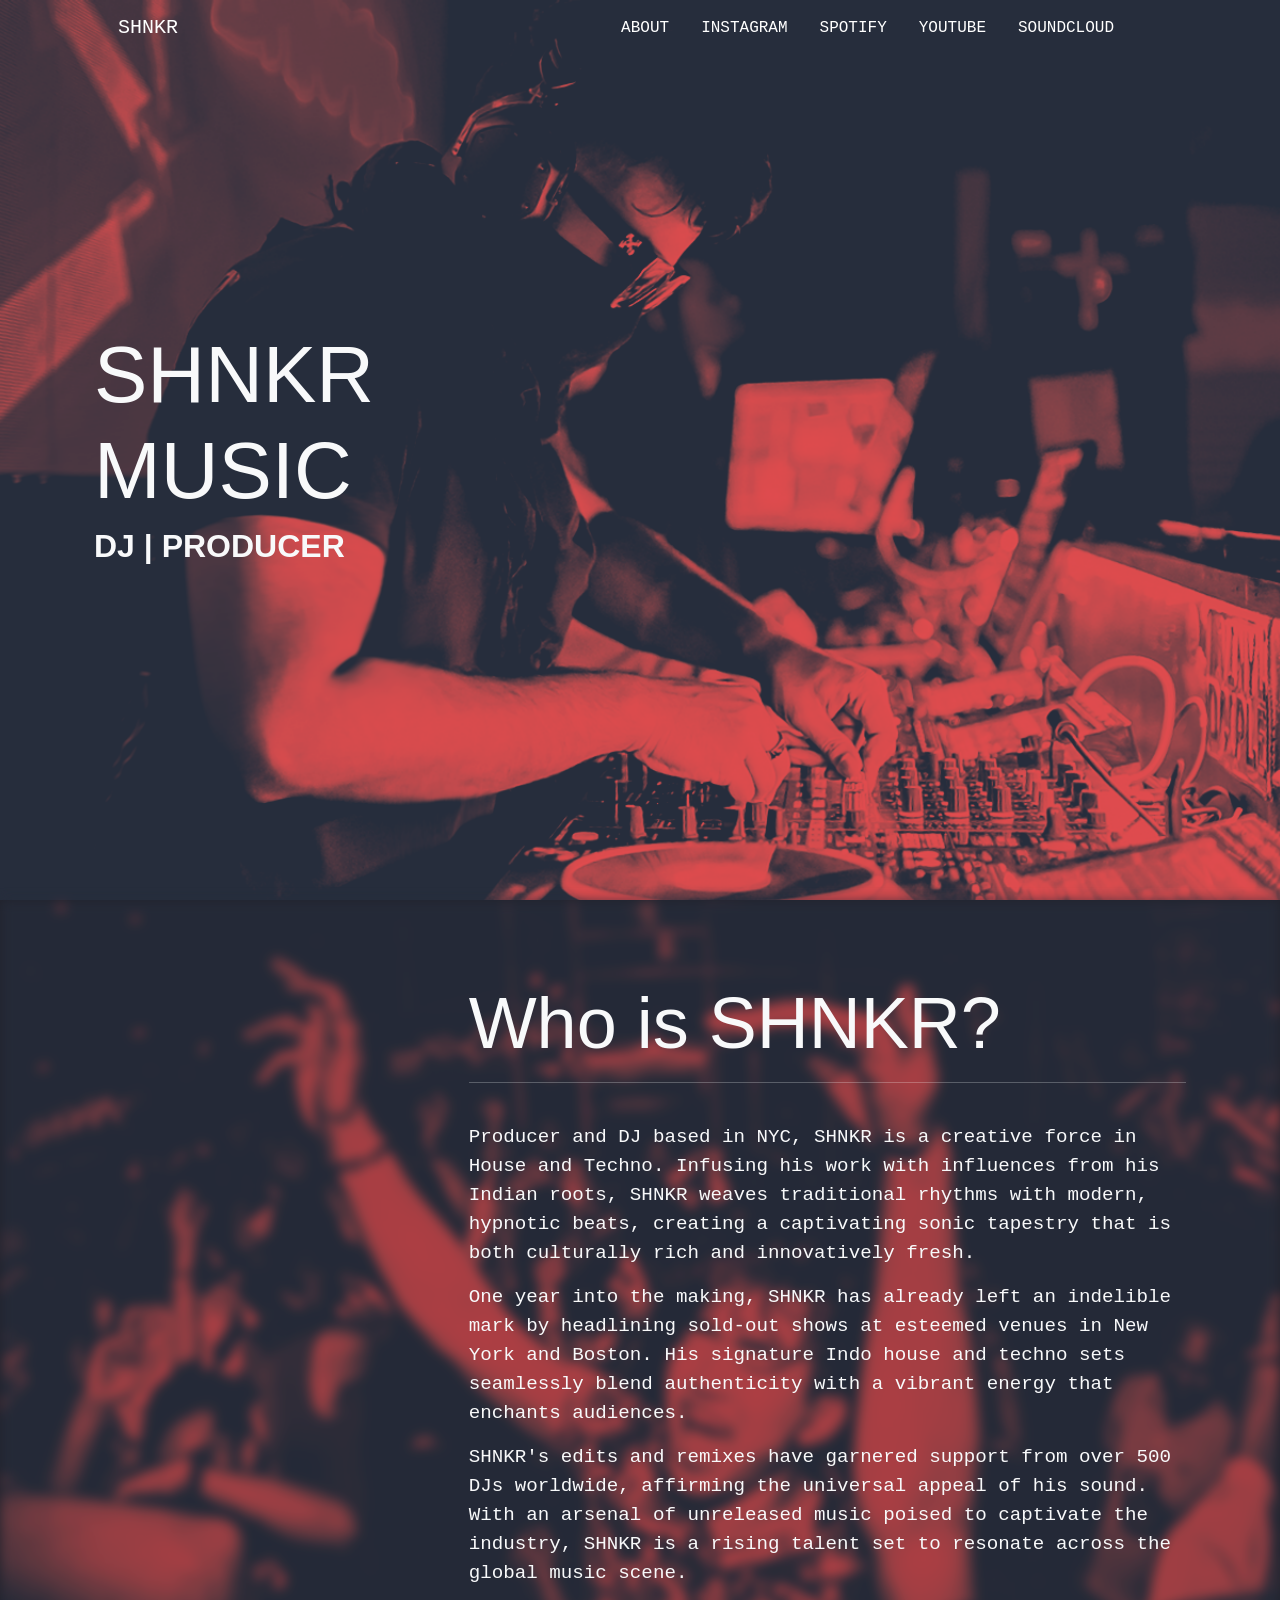
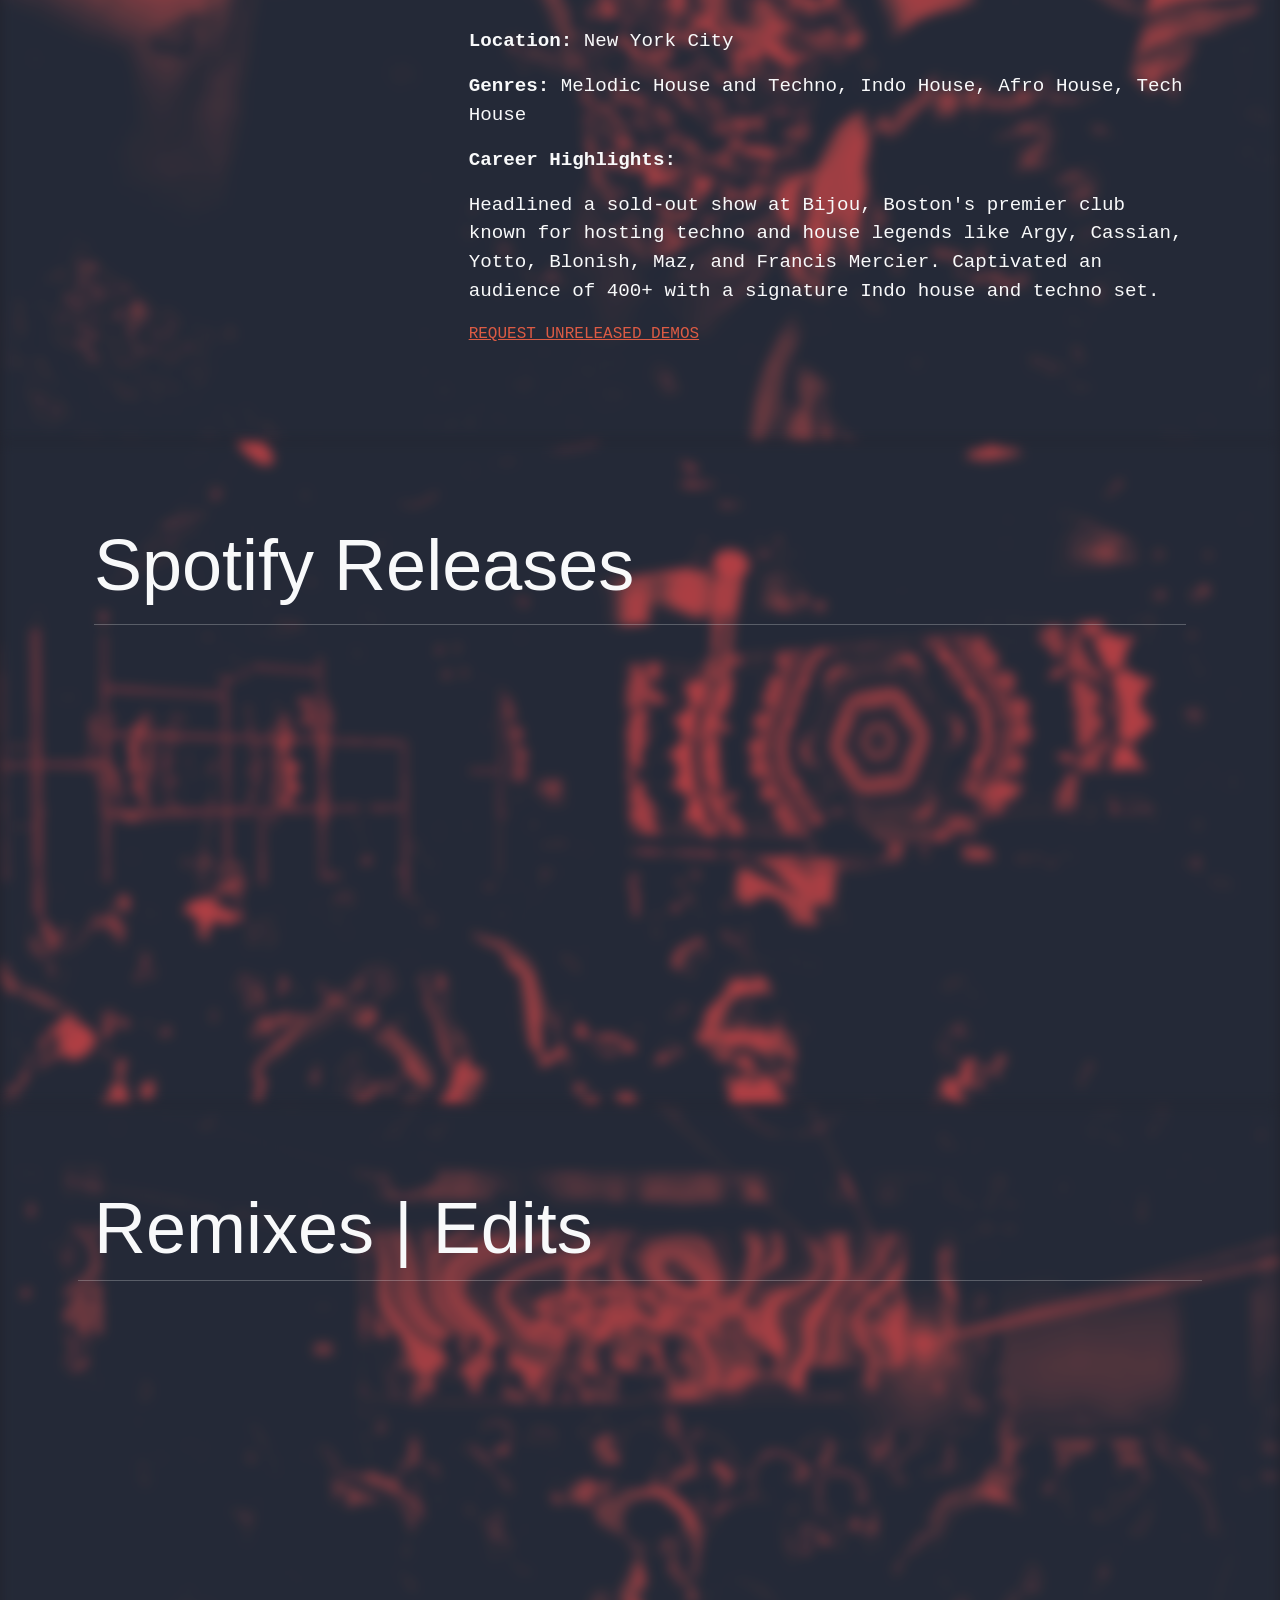
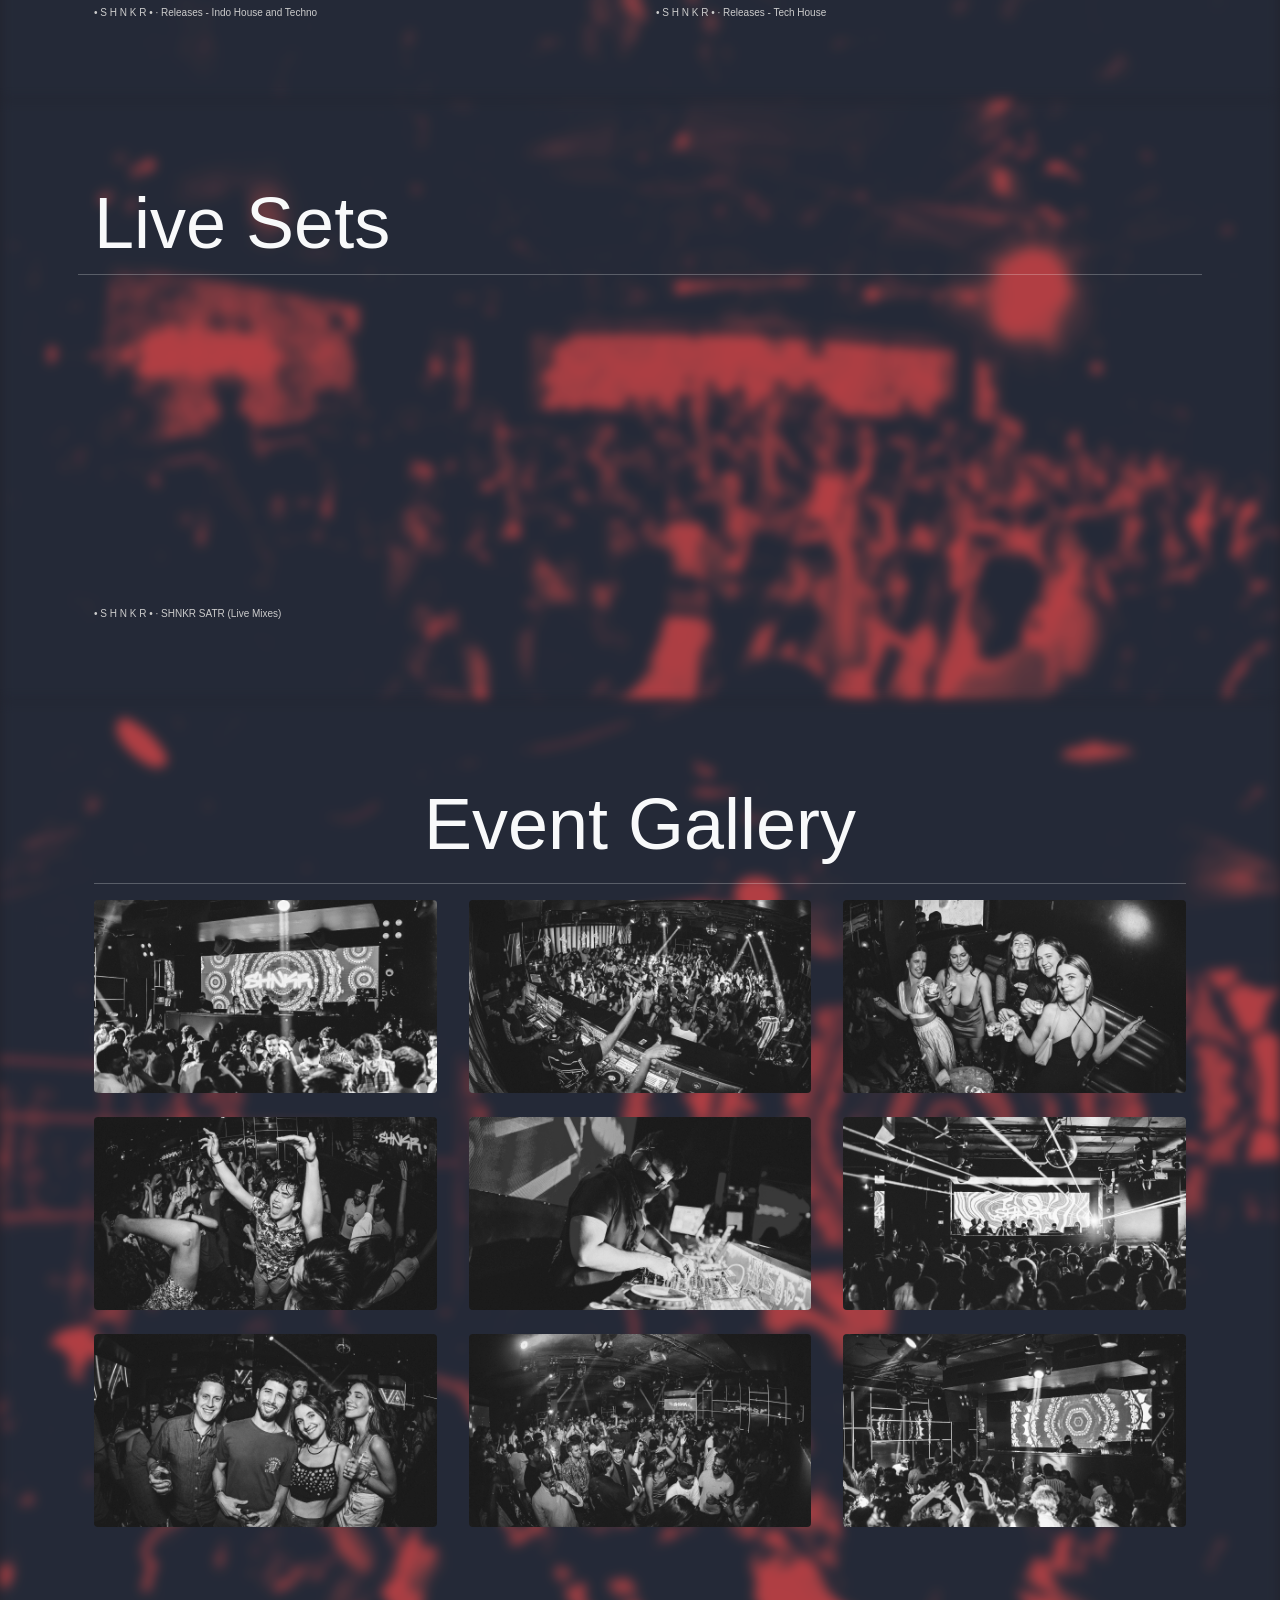
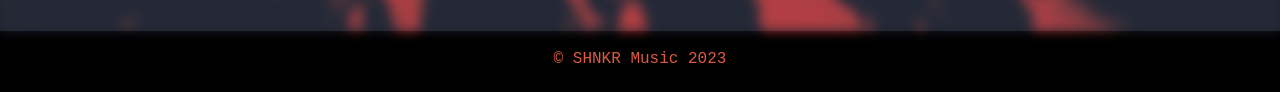
==== commit 826e7905: "minor improvements" ====
--- a/index.html
+++ b/index.html
@@ -23,7 +23,7 @@
 
     <!--    Body     -->
     <body>
-      <nav class="navbar navbar-expand-lg navbar-dark fixed-top">
+      <nav id="navbar" class="navbar navbar-expand-lg fixed-top">
           <div class="container px-5">
               <a class="navbar-brand" href="#header">SHNKR</a>
               <button class="navbar-toggler" type="button" data-bs-toggle="collapse" data-bs-target="#navbarResponsive" aria-controls="navbarResponsive" aria-expanded="false" aria-label="Toggle navigation">
@@ -48,12 +48,14 @@
       <!-- Mashead header-->
       <header id="header" class="masthead fullscreen shnkr-background">
           <div class="container">
+            <div class="row">
               <div class="col-lg-6 col-mb-12">
                   <!-- Mashead text and app badges-->
                   <div class="">
                     <h1 class="display-1"></h>SHNKR MUSIC</h1>
                     <h2 class="fw-heavy  mb-6">DJ | PRODUCER</h2>
                   </div>
+                  </div>
               </div>
           </div>
       </header>
@@ -63,7 +65,6 @@
         <div class="container">
           <div class="row">
             <div class="col-lg-4 bio-profile">
-
             </div>
               <div class="col-lg-8">
                   <div class="">
@@ -143,12 +144,11 @@
                           <br />
                           <div class="col-lg-12">
                           <iframe  class="soundcloud-embed"  width="100%" height="300" scrolling="no" frameborder="no" allow="autoplay" src="https://w.soundcloud.com/player/?url=https%3A//api.soundcloud.com/playlists/1576926529&color=%23444444&auto_play=false&hide_related=false&show_comments=true&show_user=true&show_reposts=false&show_teaser=true&visual=true"></iframe><div style="font-size: 10px; color: #cccccc;line-break: anywhere;word-break: normal;overflow: hidden;white-space: nowrap;text-overflow: ellipsis; font-family: Interstate,Lucida Grande,Lucida Sans Unicode,Lucida Sans,Garuda,Verdana,Tahoma,sans-serif;font-weight: 100;"><a href="https://soundcloud.com/shnkr" title="• S H N K R •" target="_blank" style="color: #cccccc; text-decoration: none;">• S H N K R •</a> · <a href="https://soundcloud.com/shnkr/sets/shnkr-satr-live-mixes" title="SHNKR SATR (Live Mixes)" target="_blank" style="color: #cccccc; text-decoration: none;">SHNKR SATR (Live Mixes)</a></div>
-                        </div>
                 </div>
           </div>
       </section>
 
-    <section class="fullscreen music-01 px-5">
+    <section class="music-01">
       <div class="container">
 
       <div class=" text-center">
@@ -156,7 +156,6 @@
               <div class="title">
                 <h2 class="display-2">Event Gallery</h2>
               <hr/>
-              </br>
               </div>
           </div>
             <!-- Gallery -->
--- a/css/main.css
+++ b/css/main.css
@@ -492,7 +492,8 @@
   color: #777;
 }
 
-@media (max-width: 600px) {
+
+@media (max-width: 991px) {
   .custom-card-panel {
     padding: 0;
     padding-left: 0 !important;
@@ -522,11 +523,11 @@
 
   section {
     padding: 0rem !important;
-    padding-bottom: 5rem !important;
+    /* padding-bottom: 5rem !important; */
   }
 
   .masthead {
-    margin-top: 2rem;
+    /* margin-top: 2rem; */
     height: 30%;
   }
 
--- a/css/custom.css
+++ b/css/custom.css
@@ -7,17 +7,42 @@
   scroll-snap-align: start;
 }
 
+
+
+div.bio-profile {
+  position: relative;
+}
+
+div.bio-profile::before {
+  content: "";
+  position: absolute;
+  top: 0;
+  left: 0;
+  width: 100%;
+  height: 100%;
+  padding: 15rem 0;
+  background-image: url(../img/bio-pic.png);
+  background-position: center;
+  background-size: cover;
+  opacity: 0.8;
+  z-index: -1;
+}
+
 /* Show div on screens wider than 600px */
-@media (min-width: 992) {
+/* @media (min-width: 992) {
   .bio-profile {
     display: block;
   }
-}
+} */
 
 /* Hide div on screens smaller than 600px */
 @media (max-width: 991px) {
   .bio-profile {
     display: none;
+  }
+  .bio-profile::before {
+    border-radius: 10px;
+    position: relative;
   }
 }
 
@@ -27,4 +52,19 @@
 
 .soundcloud-embed {
     border-radius: 10px;
+    padding-top: 5px;
+    padding-bottom: 5px;
 }
+
+.scrolled-top {
+  background-color: transparent;
+  transition: all 3s ease-in-out;
+  -webkit-transition: all 0.15s ease-in-out;
+}
+
+.scrolled {
+  /* background-color: rgba(31, 31, 40, 1); */
+  background-image: url(../img/bio-pic.png);
+  transition: all 3s ease-in-out;
+  -webkit-transition: all 0.15s ease-in-out;
+}
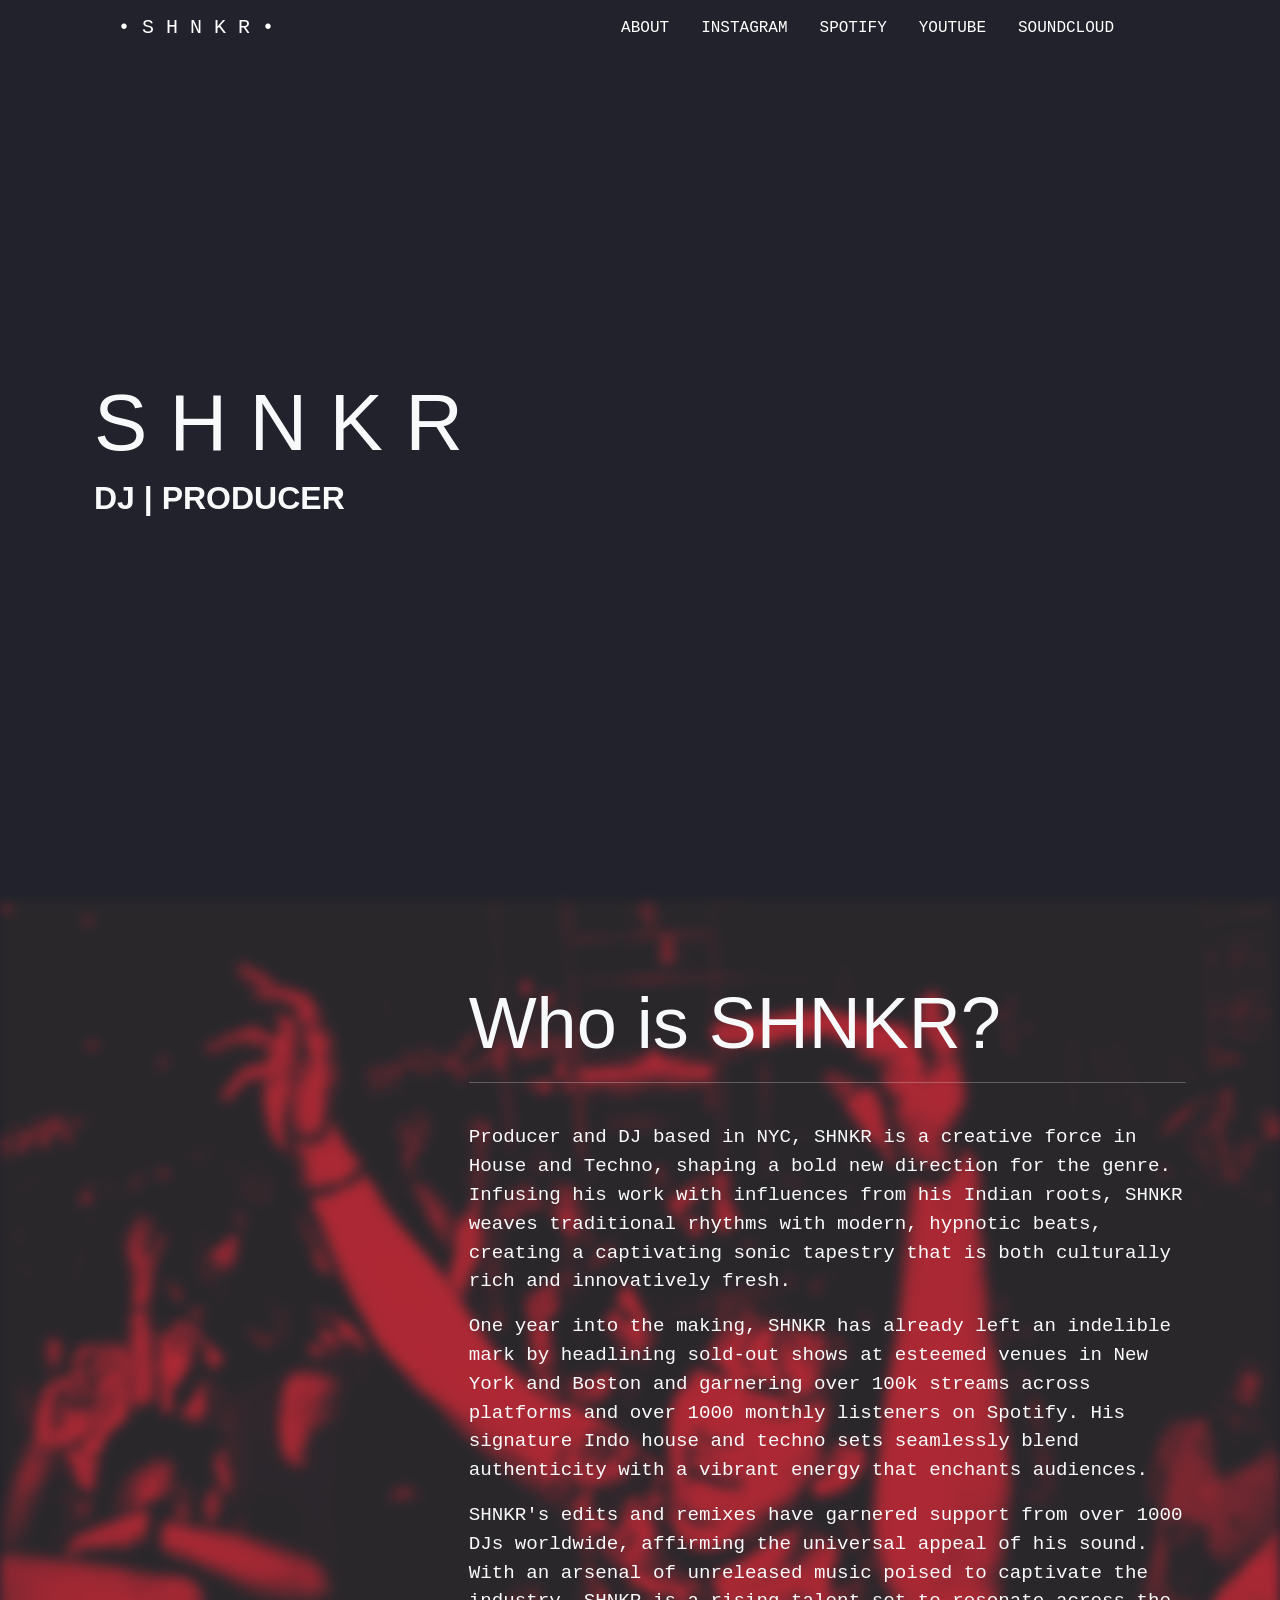
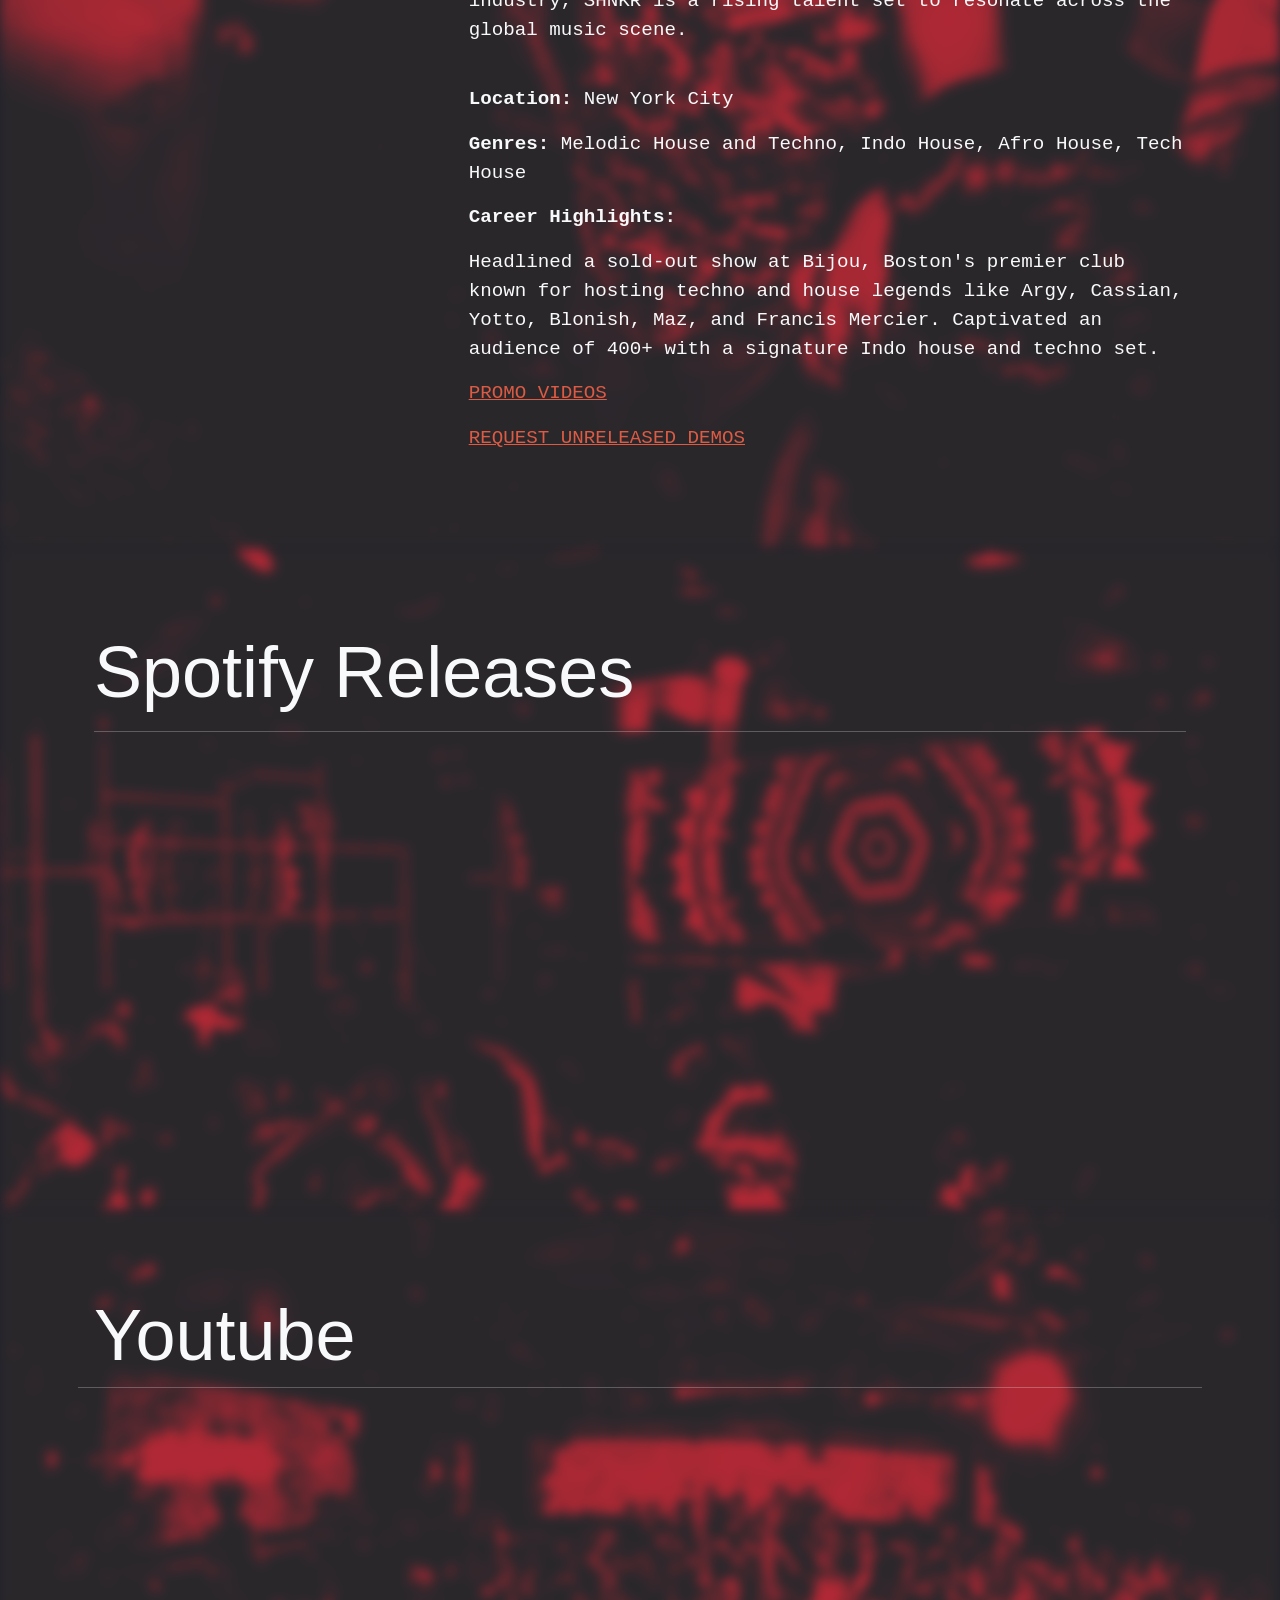
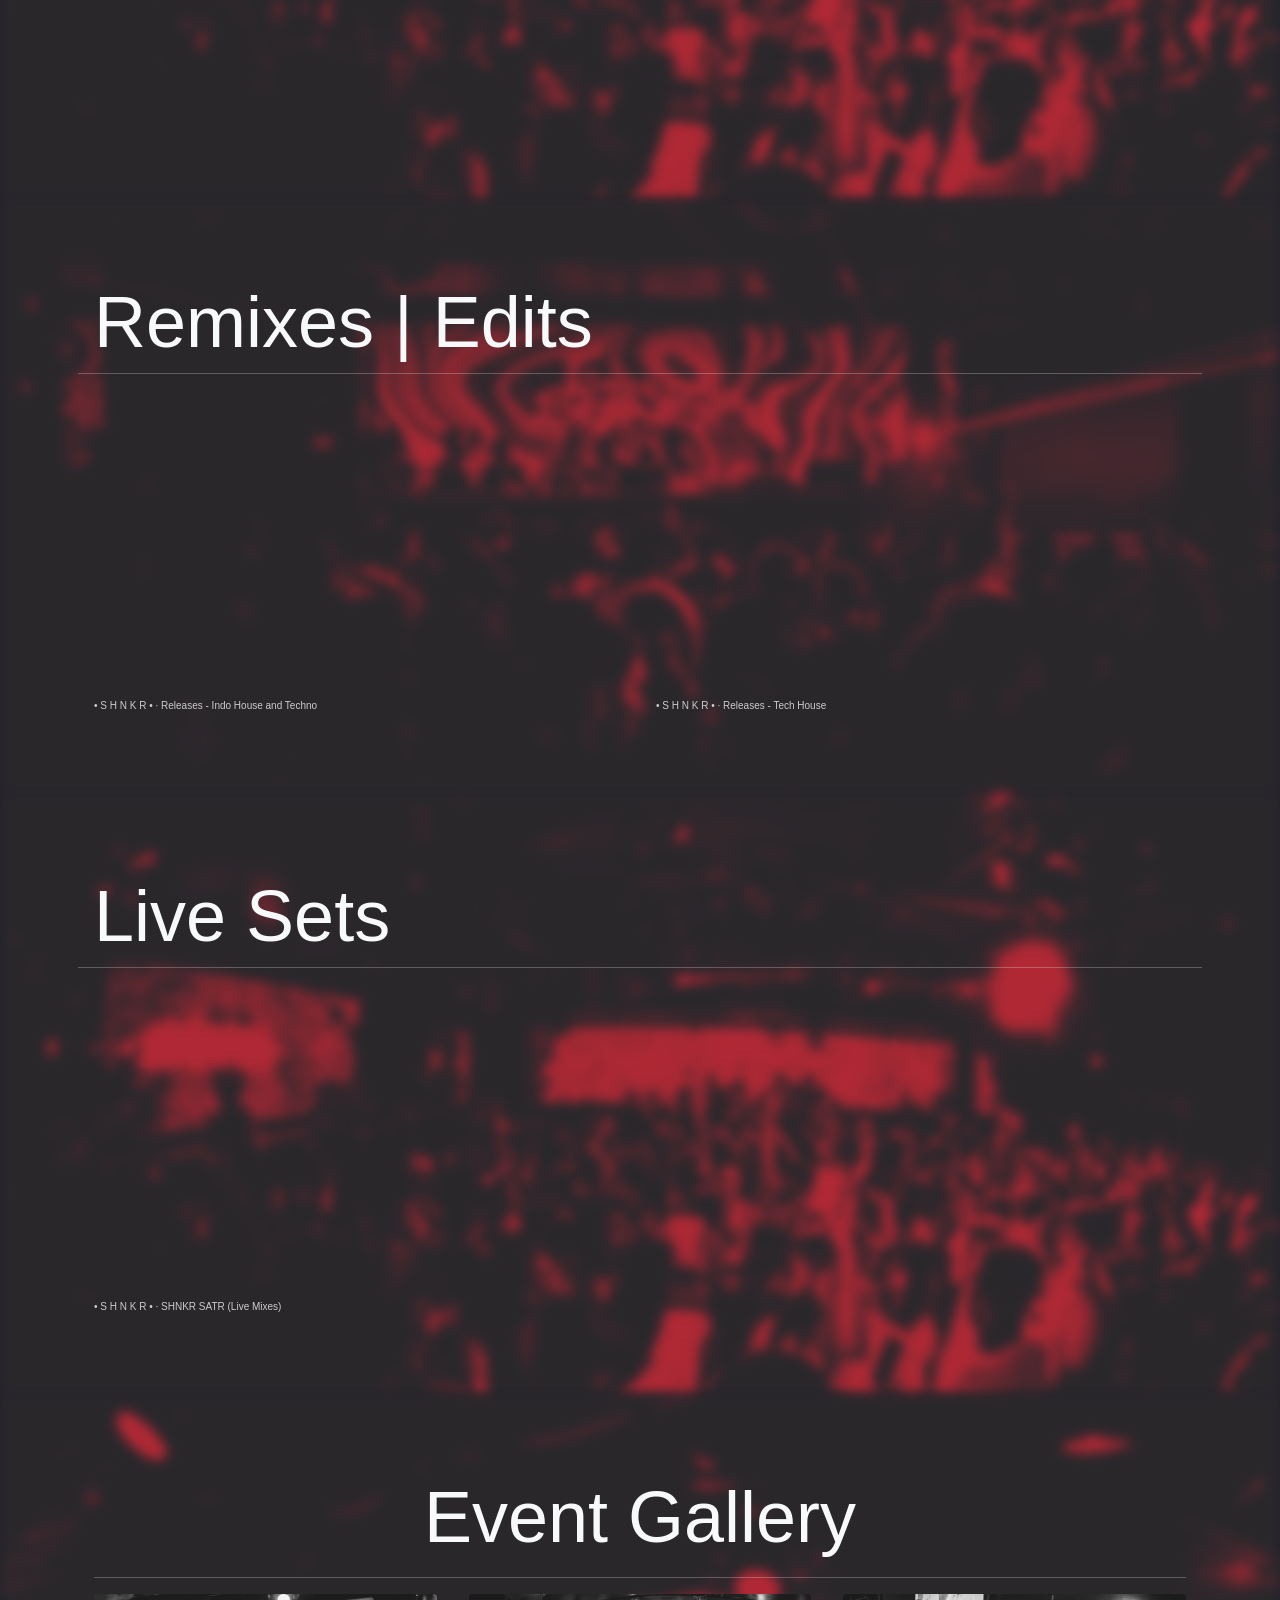
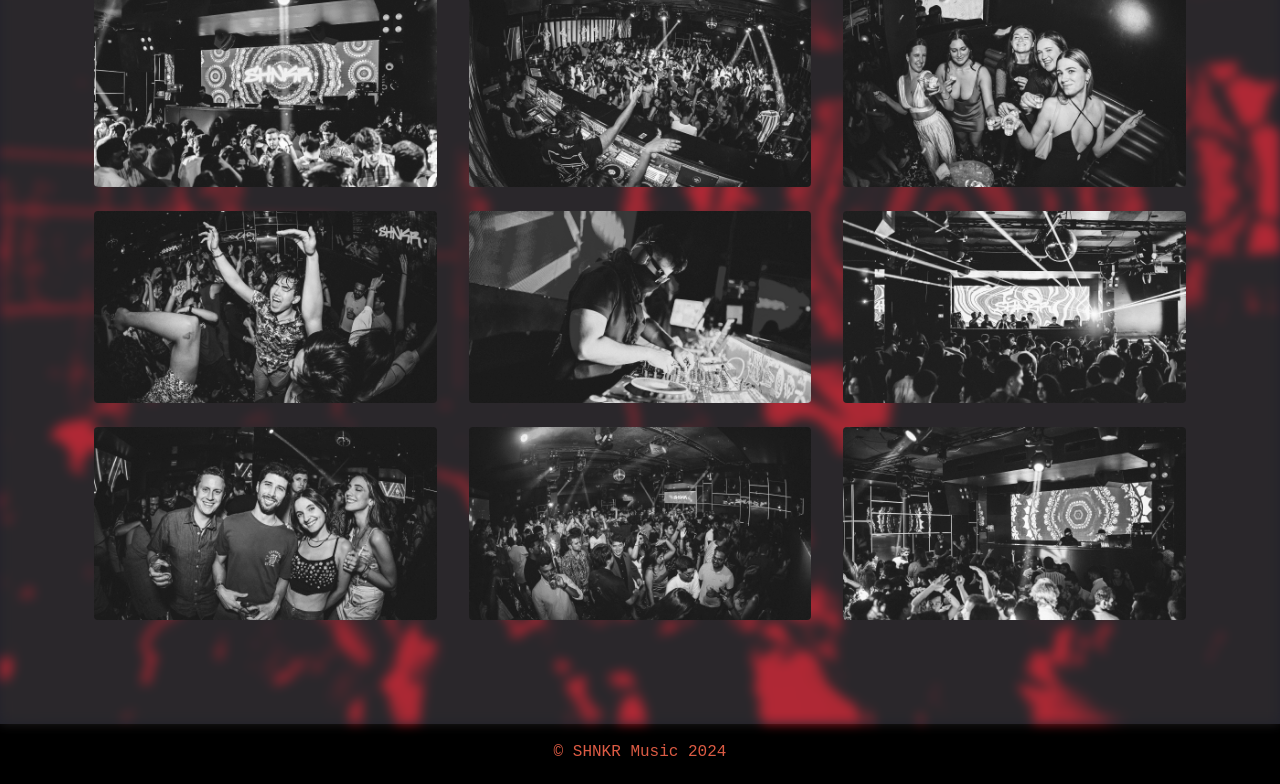
==== commit 05b46ab0: "Updated site designs" ====
--- a/index.html
+++ b/index.html
@@ -25,7 +25,7 @@
     <body>
       <nav id="navbar" class="navbar navbar-expand-lg fixed-top">
           <div class="container px-5">
-              <a class="navbar-brand" href="#header">SHNKR</a>
+              <a class="navbar-brand" href="#header">• S H N K R •</a>
               <button class="navbar-toggler" type="button" data-bs-toggle="collapse" data-bs-target="#navbarResponsive" aria-controls="navbarResponsive" aria-expanded="false" aria-label="Toggle navigation">
                   Menu
                   <i class="bi-list"></i>
@@ -52,7 +52,7 @@
               <div class="col-lg-6 col-mb-12">
                   <!-- Mashead text and app badges-->
                   <div class="">
-                    <h1 class="display-1"></h>SHNKR MUSIC</h1>
+                    <h1 class="display-1"></h>S H N K R</h1>
                     <h2 class="fw-heavy  mb-6">DJ | PRODUCER</h2>
                   </div>
                   </div>
@@ -72,14 +72,13 @@
                       <hr />
                       <br />
                       <p>
-                        Producer and DJ based in NYC, SHNKR is a creative force in House and Techno. Infusing his work with influences from his Indian roots, SHNKR weaves traditional rhythms with modern, hypnotic beats, creating a captivating sonic tapestry that is both culturally rich and innovatively fresh.
+                        Producer and DJ based in NYC, SHNKR is a creative force in House and Techno, shaping a bold new direction for the genre. Infusing his work with influences from his Indian roots, SHNKR weaves traditional rhythms with modern, hypnotic beats, creating a captivating sonic tapestry that is both culturally rich and innovatively fresh.
+                      </p>
+                      <p>
+                        One year into the making, SHNKR has already left an indelible mark by headlining sold-out shows at esteemed venues in New York and Boston and garnering over 100k streams across platforms and over 1000 monthly listeners on Spotify. His signature Indo house and techno sets seamlessly blend authenticity with a vibrant energy that enchants audiences.
                       </p>
                         <p>
-
-                        One year into the making, SHNKR has already left an indelible mark by headlining sold-out shows at esteemed venues in New York and Boston. His signature Indo house and techno sets seamlessly blend authenticity with a vibrant energy that enchants audiences.
-                      </p>
-                        <p>
-                        SHNKR's edits and remixes have garnered support from over 500 DJs worldwide, affirming the universal appeal of his sound. With an arsenal of unreleased music poised to captivate the industry, SHNKR is a rising talent set to resonate across the global music scene.
+                        SHNKR's edits and remixes have garnered support from over 1000 DJs worldwide, affirming the universal appeal of his sound. With an arsenal of unreleased music poised to captivate the industry, SHNKR is a rising talent set to resonate across the global music scene.
                       </p>
                   </div>
                 </br>
@@ -90,7 +89,8 @@
                     <p> Headlined a sold-out show at Bijou, Boston's premier club known for hosting techno and house legends like Argy, Cassian, Yotto, Blonish, Maz, and Francis Mercier.
 Captivated an audience of 400+ with a signature Indo house and techno set.</p>
                   </div>
-                  <a class="" href="https://www.instagram.com/shnkrmusic">REQUEST UNRELEASED DEMOS<p/></a>
+                  <a class="" href="https://drive.google.com/drive/folders/1fUyVX6L1nelTFyV4fs9n0a4GCk4S9Tsd?usp=sharing"><p>PROMO VIDEOS<p/></a>
+                  <a class="" href="https://www.instagram.com/shnkrmusic"><p>REQUEST UNRELEASED DEMOS<p/></a>
 
               </div>
             </div>
@@ -112,6 +112,22 @@
               </div>
       </section>
 
+      <section class="custom-card-panel music-03 px-5 ">
+        <div class="container">
+          <div class="row">
+                          <h2 class="display-2">Youtube</h2>
+                          <hr />
+                          <br />
+
+                <div class="col-lg-6">
+                  <iframe class="soundclud-embed" width="100%" height="300" src="https://www.youtube.com/embed/82Bx04PesWM?si=RSop2j1BWucySz3Z" title="YouTube video player" frameborder="0" allow="accelerometer; autoplay; clipboard-write; encrypted-media; gyroscope; picture-in-picture; web-share" referrerpolicy="strict-origin-when-cross-origin" allowfullscreen></iframe>
+                </div>
+
+                <div class="col-lg-6">
+                  <iframe class="soundclud-embed" width="100%" height="300" src="https://www.youtube.com/embed/XmH78SgnyEY?si=e2K5Zeimtbqvd5Sm" title="YouTube video player" frameborder="0" allow="accelerometer; autoplay; clipboard-write; encrypted-media; gyroscope; picture-in-picture; web-share" referrerpolicy="strict-origin-when-cross-origin" allowfullscreen></iframe>
+                </div>
+          </div>
+      </section>
 
       <section class=" custom-card-panel music-02 px-5 ">
         <div class="container">
@@ -212,7 +228,7 @@
         <!-- Footer-->
         <footer class="bg-black text-center py-3">
             <div class="container px-3">
-                    <div class="mb-2 color-primary">&copy; SHNKR Music 2023</div>
+                    <div class="mb-2 color-primary">&copy; SHNKR Music 2024</div>
             </div>
         </footer>
 
--- a/css/neomorphic.css
+++ b/css/neomorphic.css
@@ -37,7 +37,7 @@
   --bs-warning-rgb: 255, 193, 7;
   --bs-danger-rgb: 220, 53, 69;
   --bs-light-rgb: 248, 249, 250;
-  --bs-dark-rgb: 33, 37, 41;
+  --bs-dark-rgb: 33, 33, 32;
   --bs-white-rgb: 255, 255, 255;
   --bs-black-rgb: 0, 0, 0;
   --bs-body-color-rgb: 33, 37, 41;
--- a/css/main.css
+++ b/css/main.css
@@ -5,7 +5,7 @@
 
 .shnkr-background {
   z-index: -100;
-  background: url(../img/shnkr.png);
+  background: url(../img/banner-01.jpg);
   background-position: center;
   background-size: cover;
 }
--- a/css/custom.css
+++ b/css/custom.css
@@ -21,10 +21,10 @@
   width: 100%;
   height: 100%;
   padding: 15rem 0;
-  background-image: url(../img/bio-pic.png);
+  background-image: url(../img/bio-pic.jpg);
   background-position: center;
   background-size: cover;
-  opacity: 0.8;
+  opacity: 1;
   z-index: -1;
 }
 
@@ -64,7 +64,7 @@
 
 .scrolled {
   /* background-color: rgba(31, 31, 40, 1); */
-  background-image: url(../img/bio-pic.png);
+  background-image: url(../img/banner-01.jpg);
   transition: all 3s ease-in-out;
   -webkit-transition: all 0.15s ease-in-out;
 }
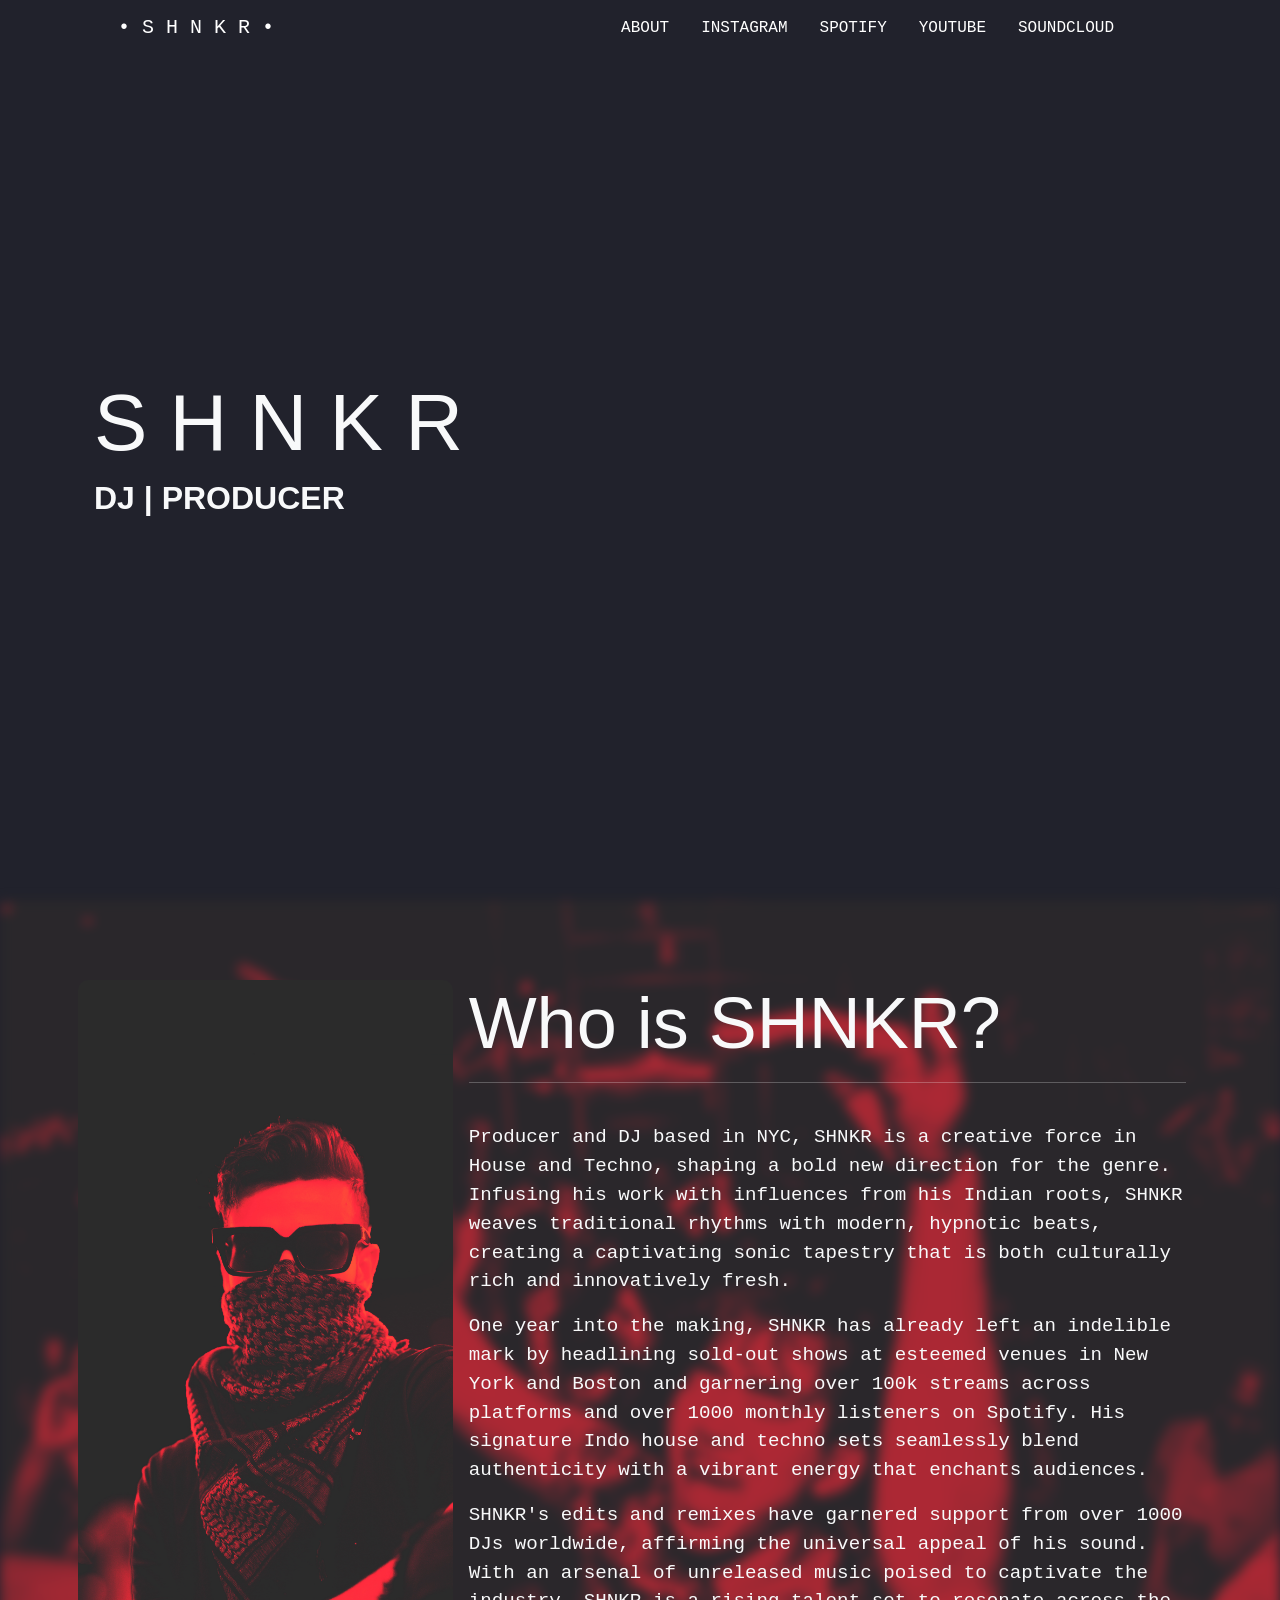
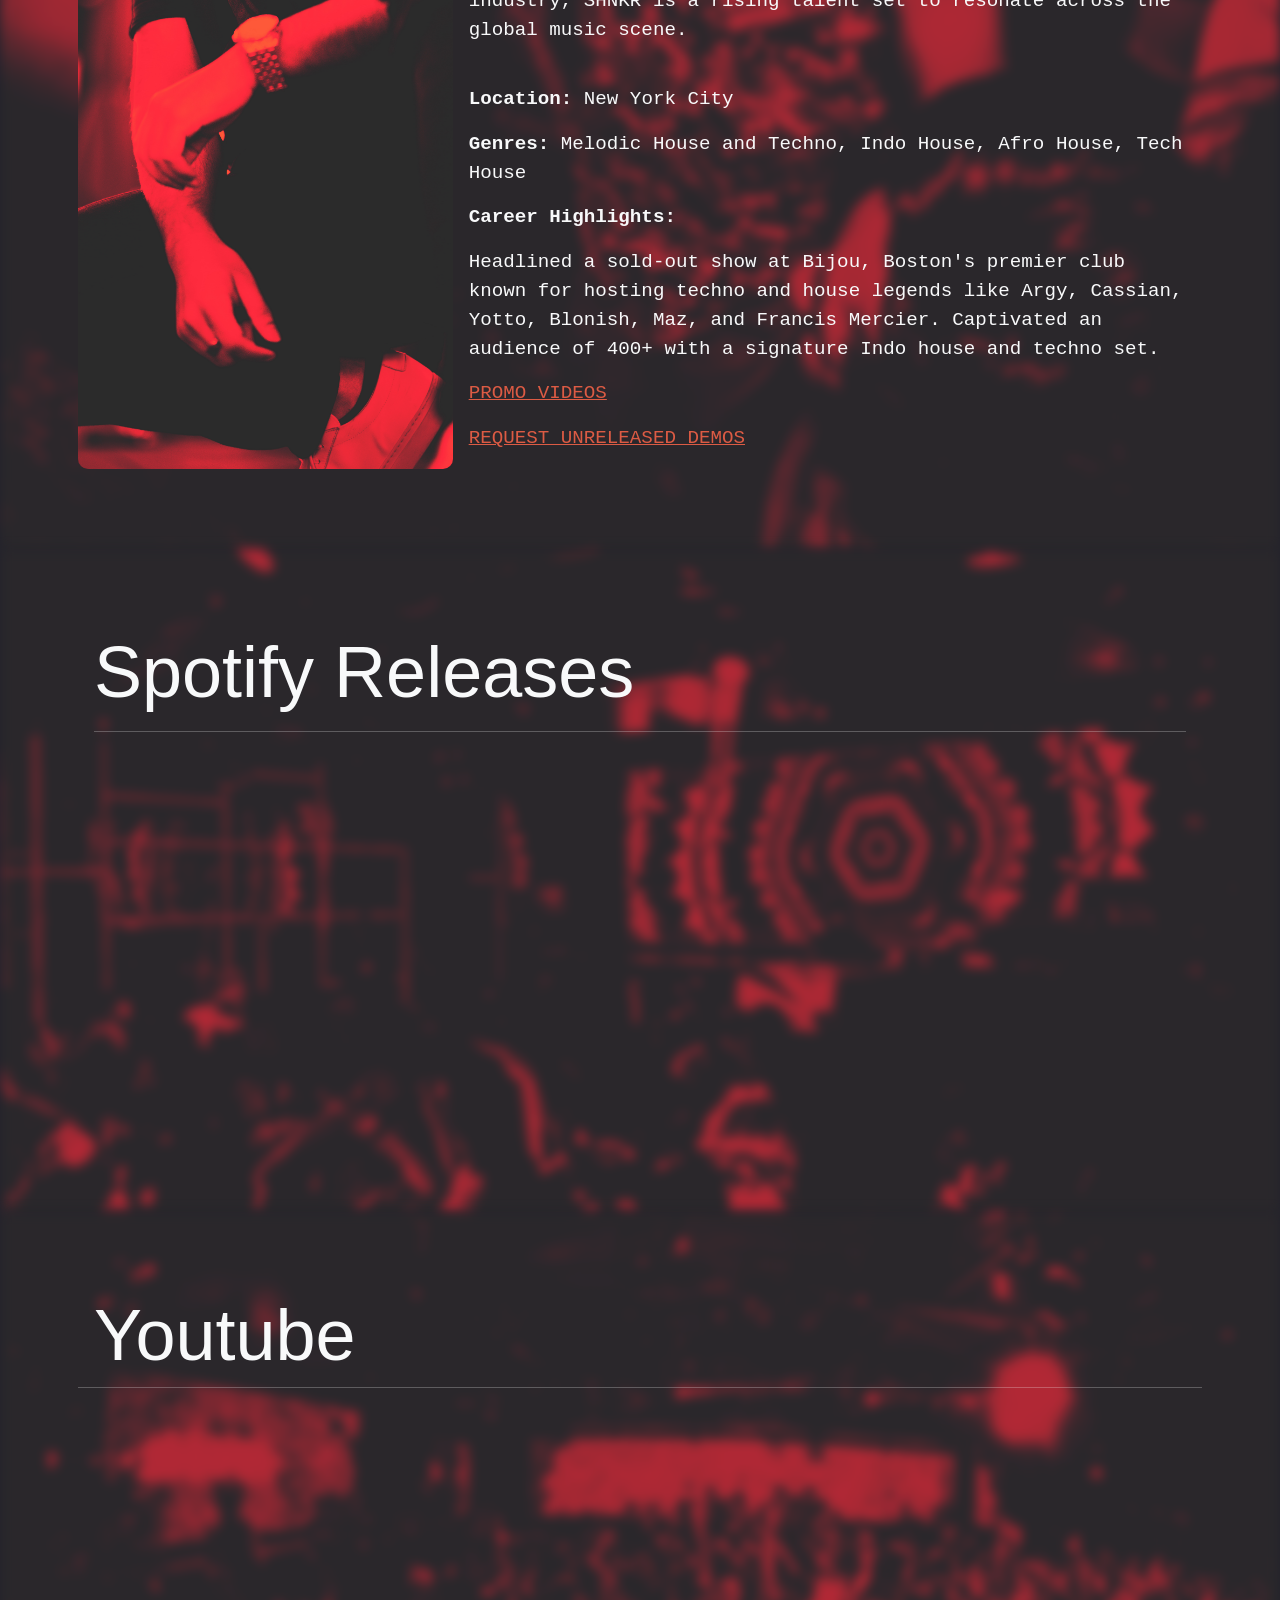
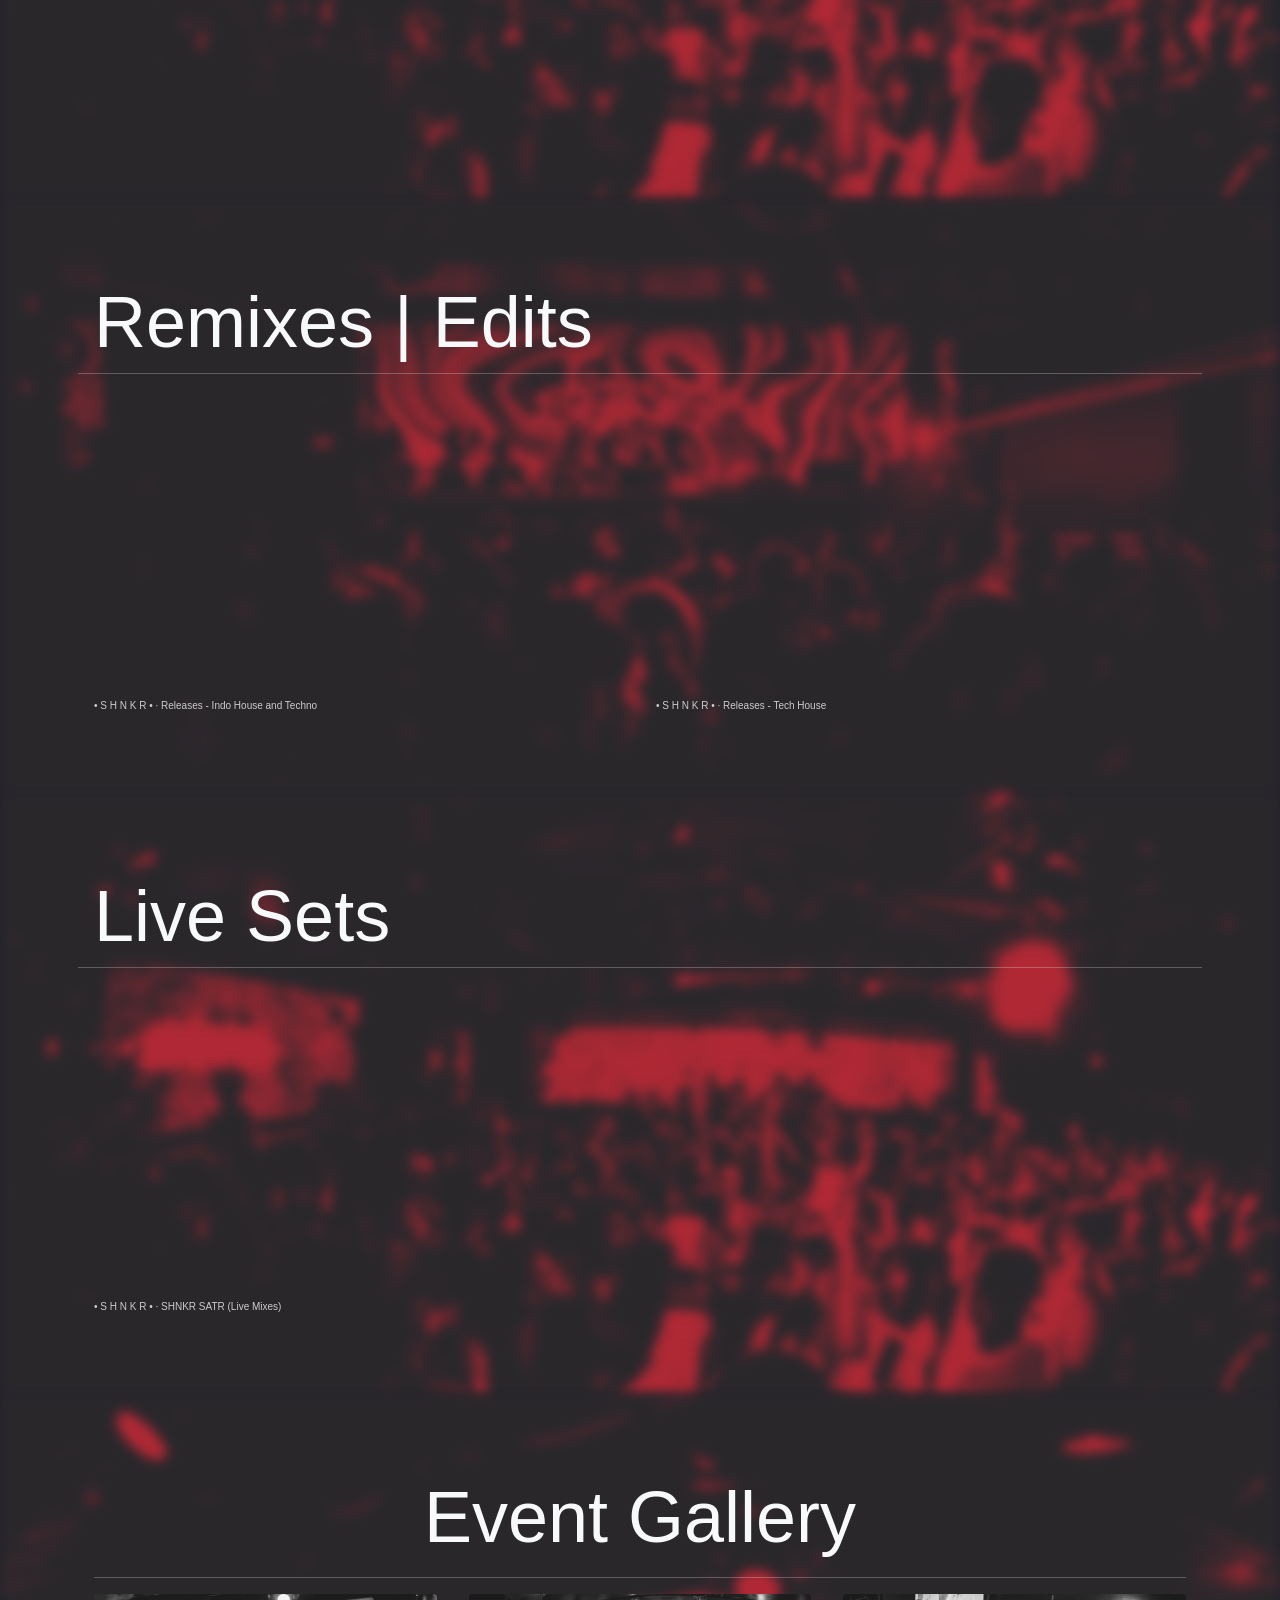
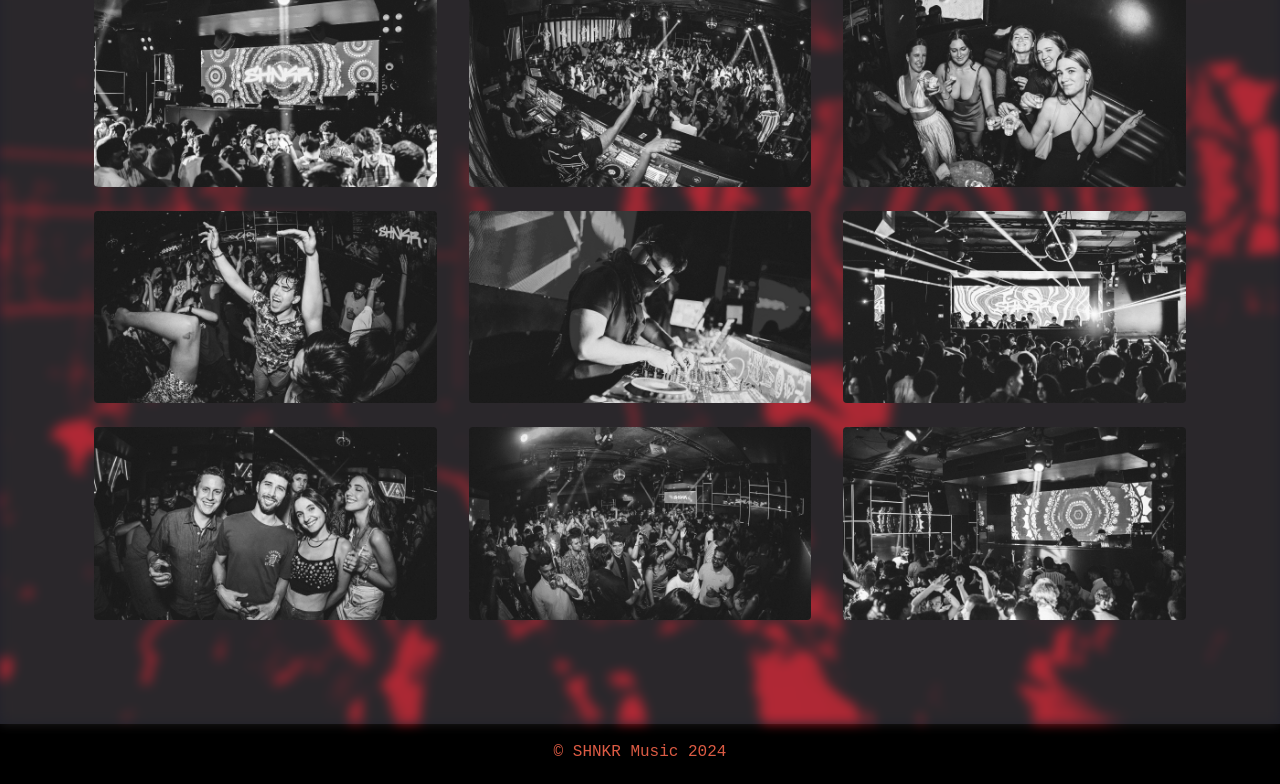
==== commit a78b0bf7: "Added favicon" ====
--- a/index.html
+++ b/index.html
@@ -8,7 +8,7 @@
         <meta name="description" content="Personal Website" />
         <meta name="author" content="shnkr" />
         <title>Welcome | SHNKR Music</title>
-        <link rel="icon" type="image/x-icon" href="assets/favicon.ico" />
+        <link rel="icon" type="image/x-icon" href="img/shnkr-fav.png" />
         <link href="https://cdn.jsdelivr.net/npm/bootstrap@5.0.2/dist/css/bootstrap.min.css" rel="stylesheet" integrity="sha384-EVSTQN3/azprG1Anm3QDgpJLIm9Nao0Yz1ztcQTwFspd3yD65VohhpuuCOmLASjC" crossorigin="anonymous">
         <!-- Google fonts-->
         <link href="https://fonts.googleapis.com/css2?family=Newsreader:ital,wght@0,600;1,600&amp;display=swap" rel="stylesheet" />
